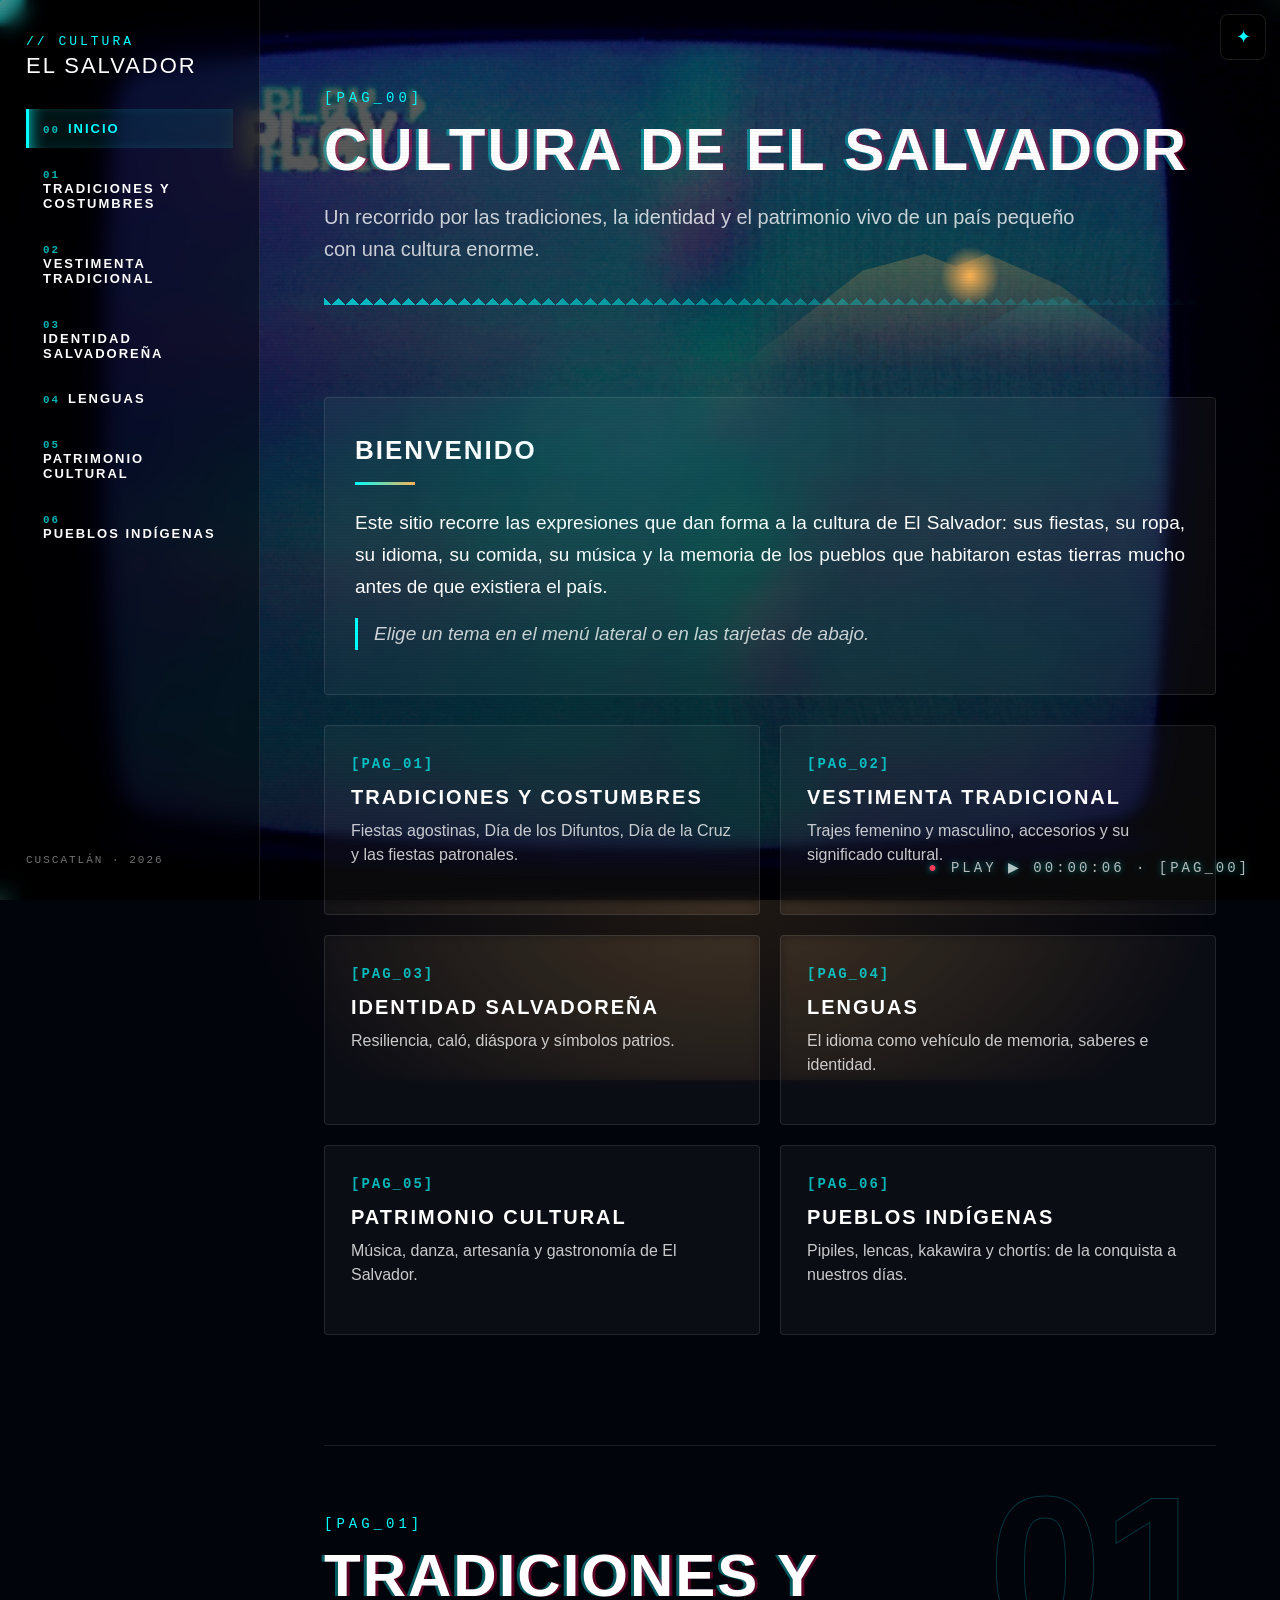
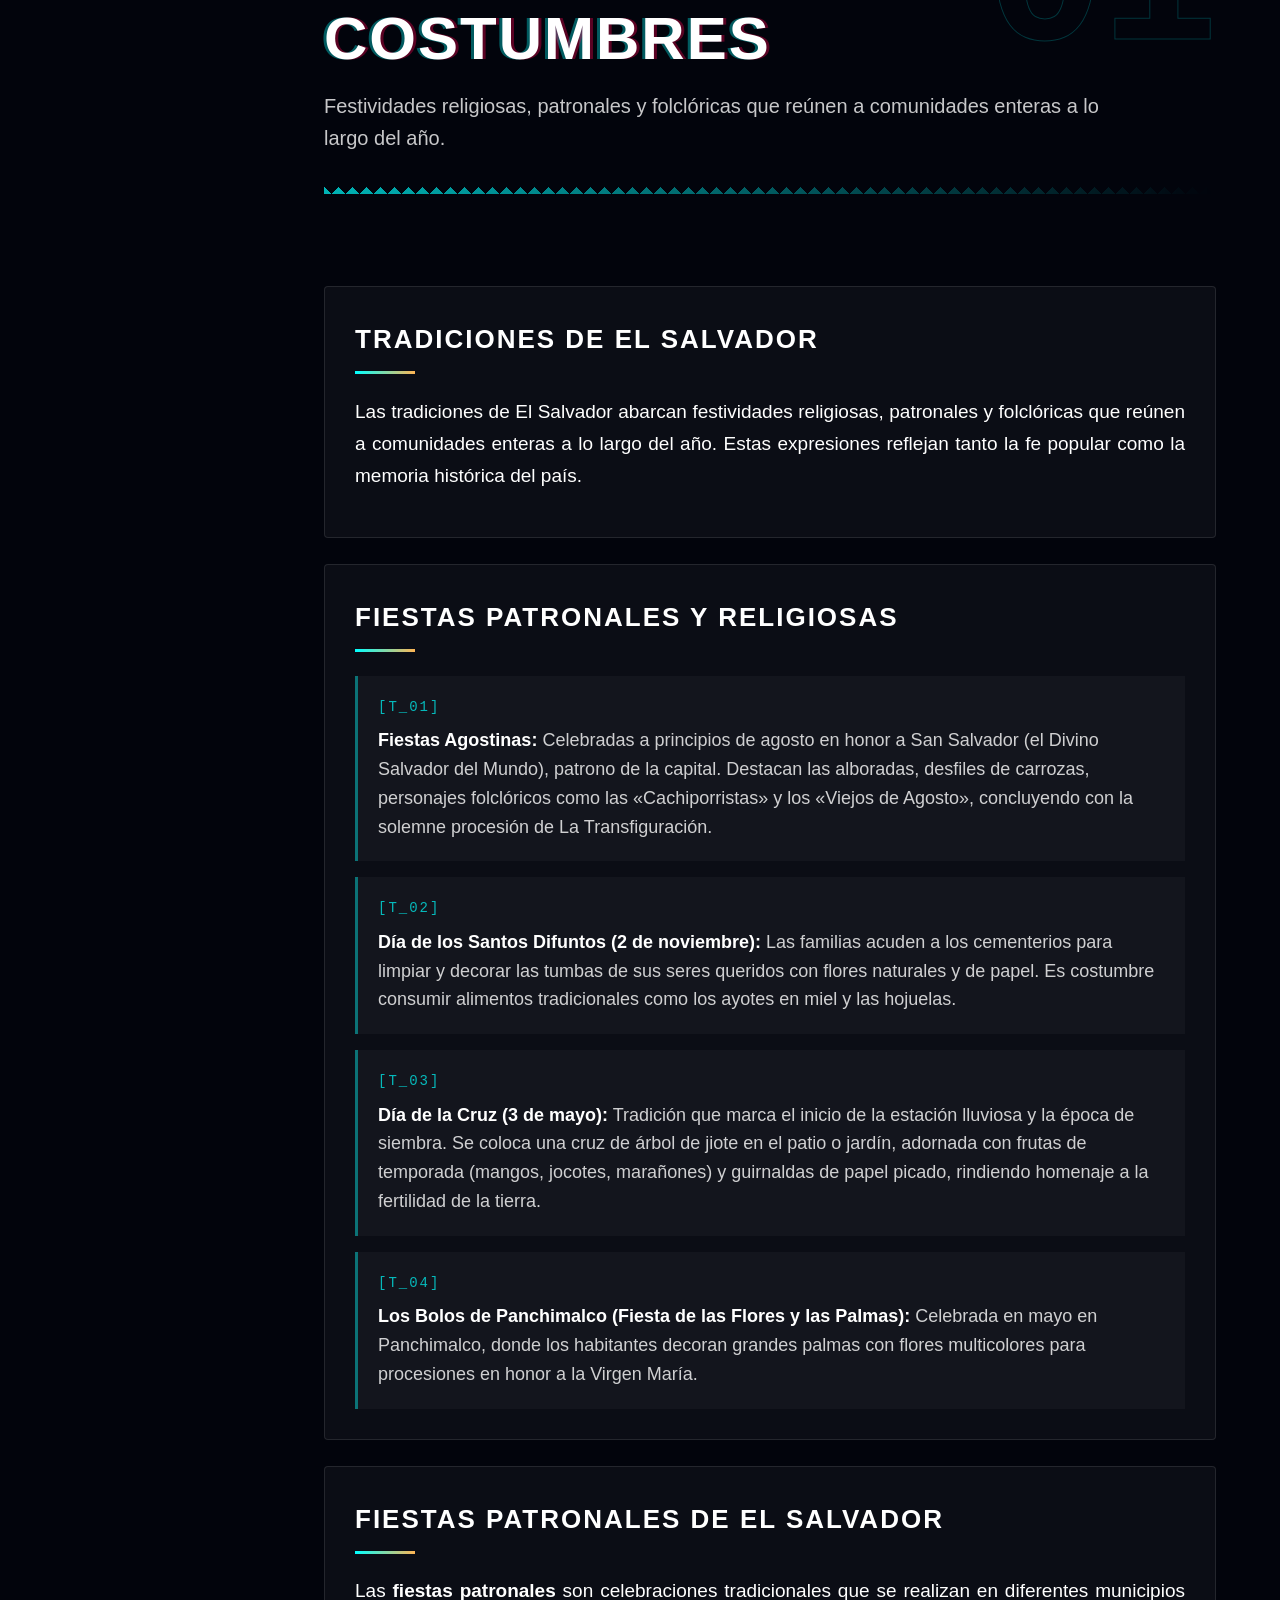
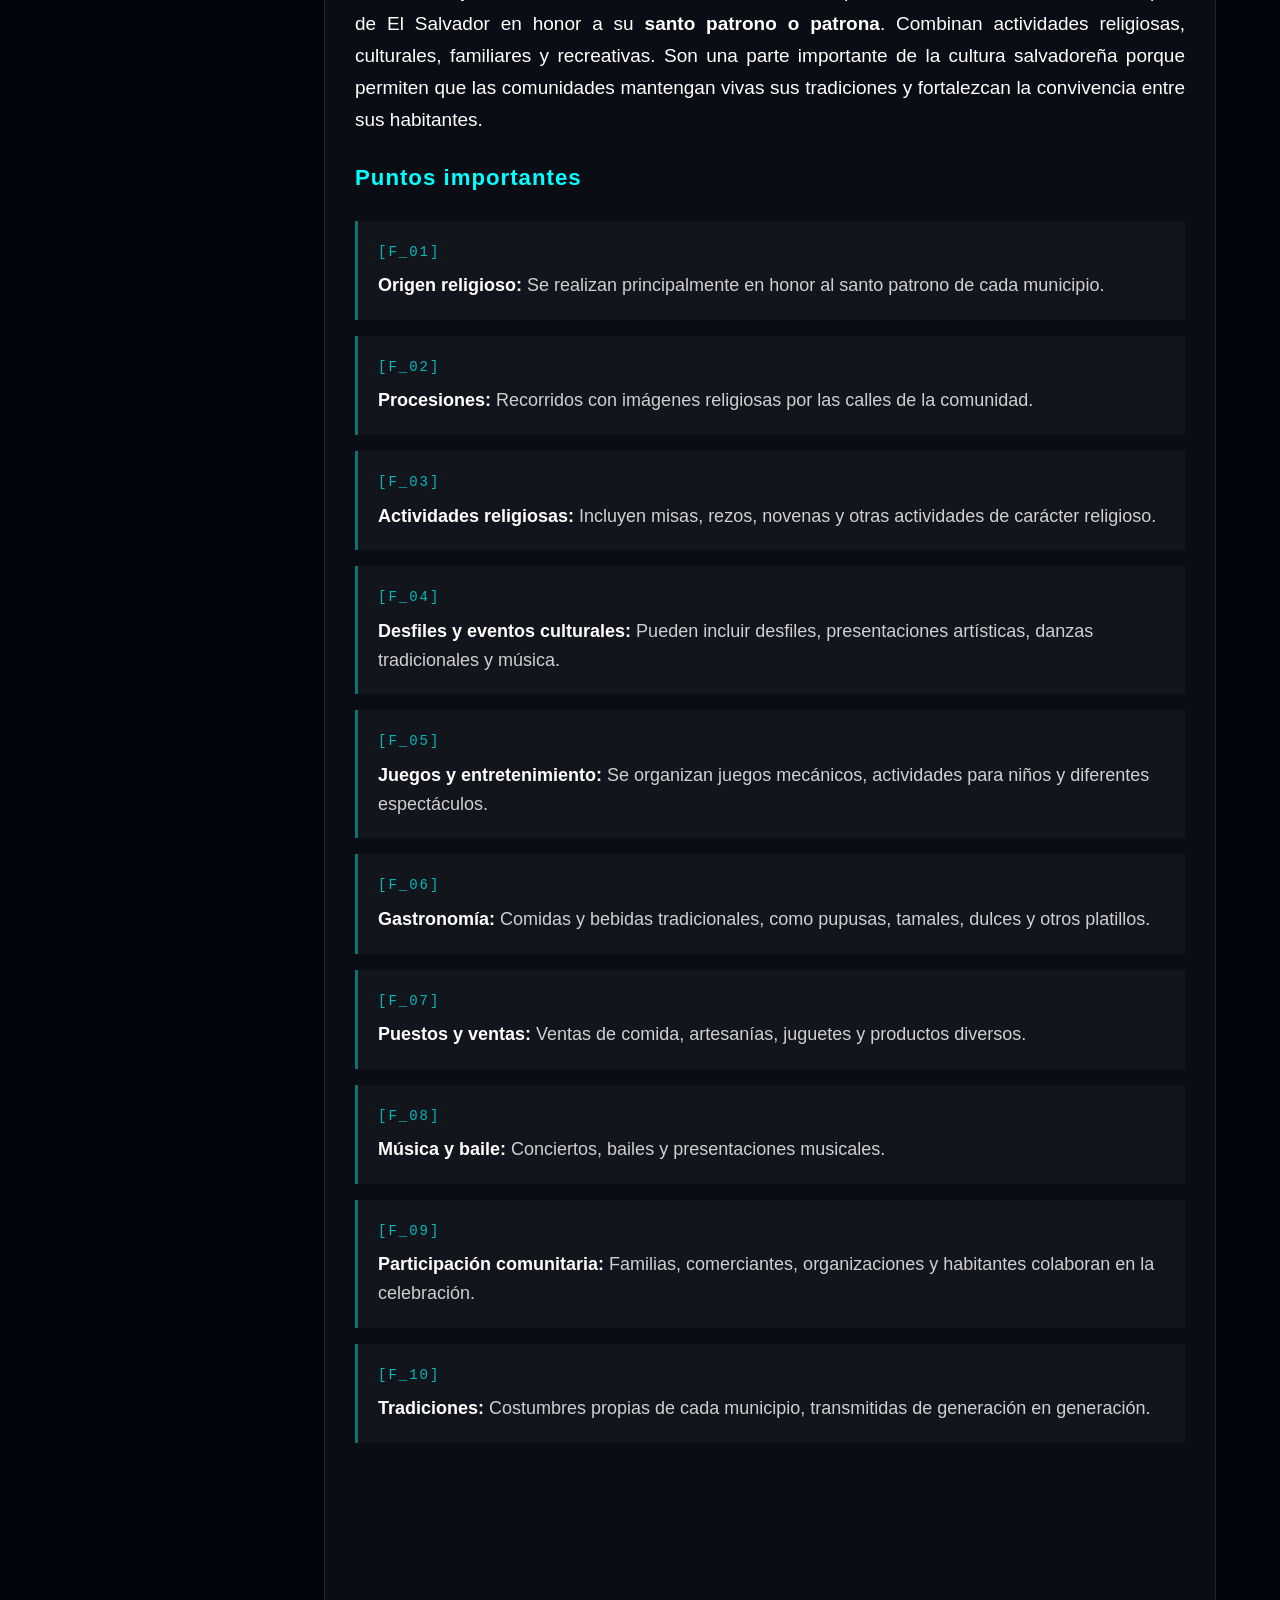
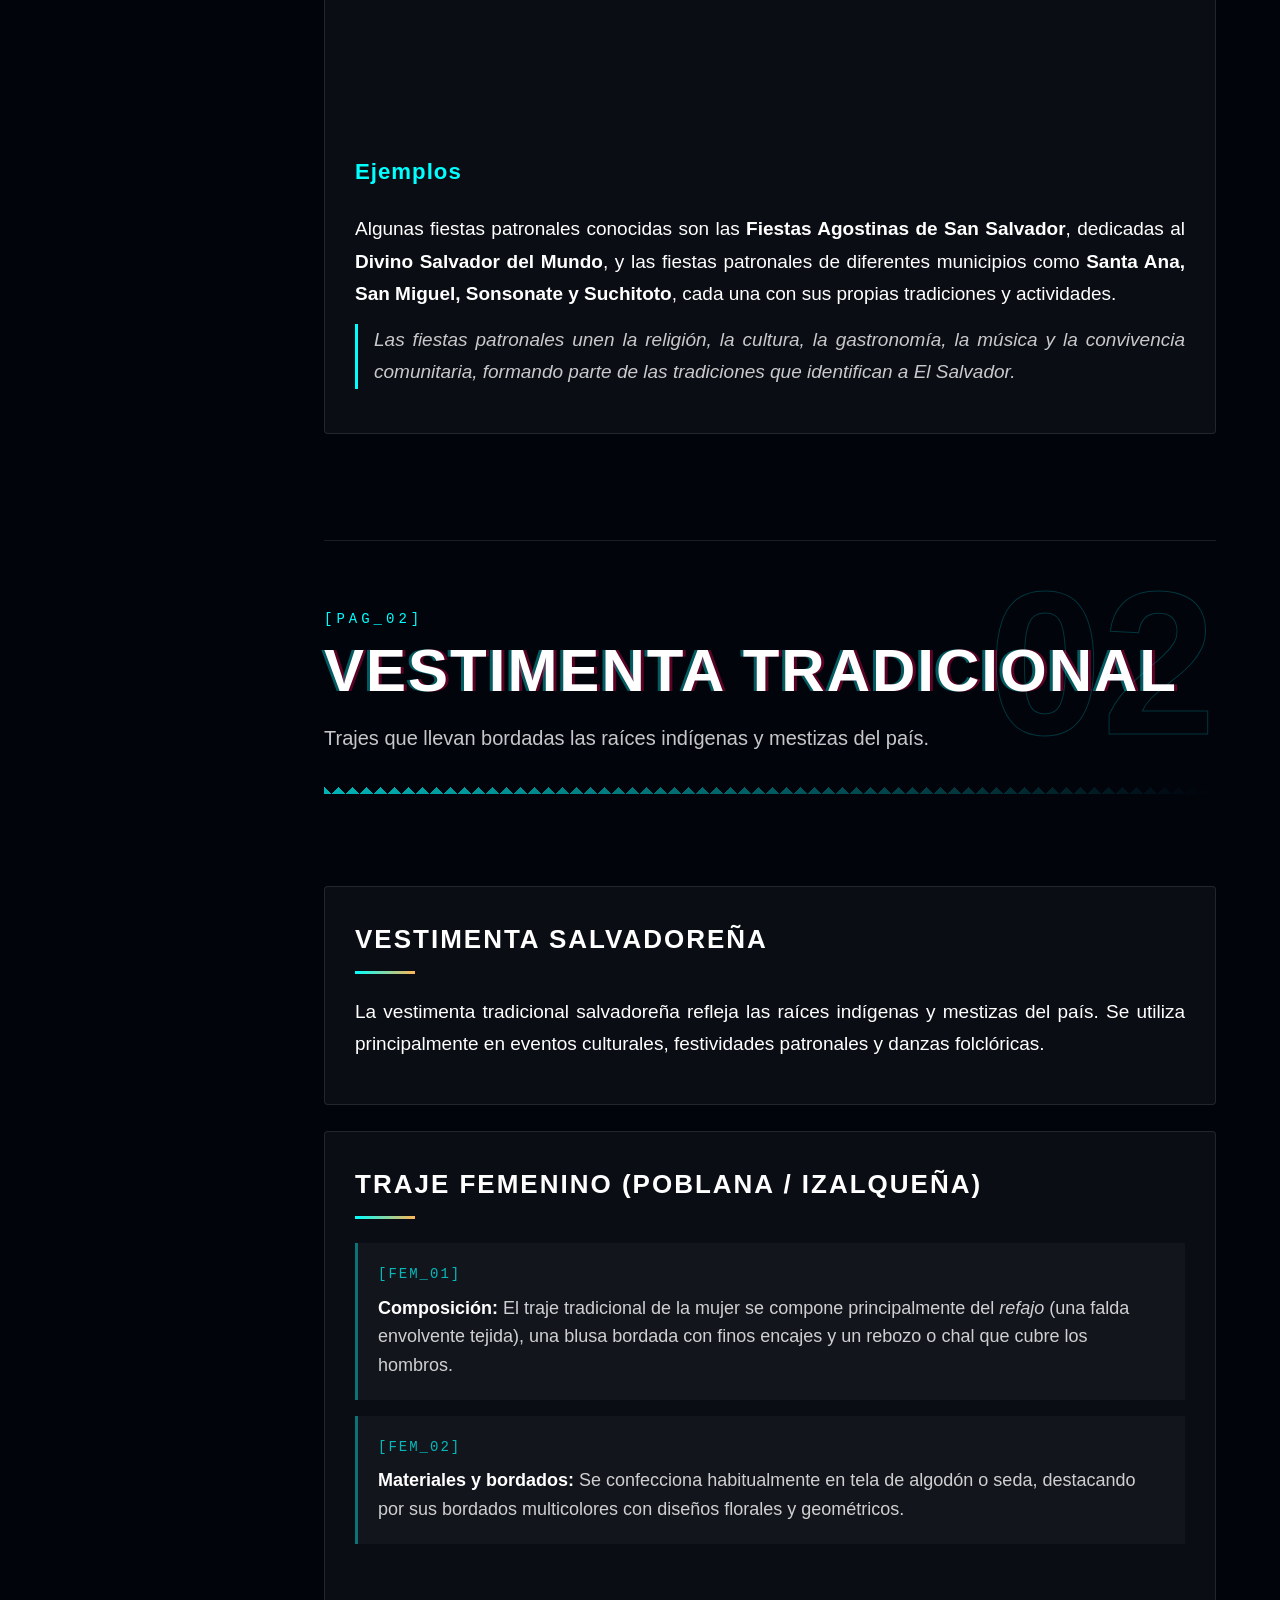
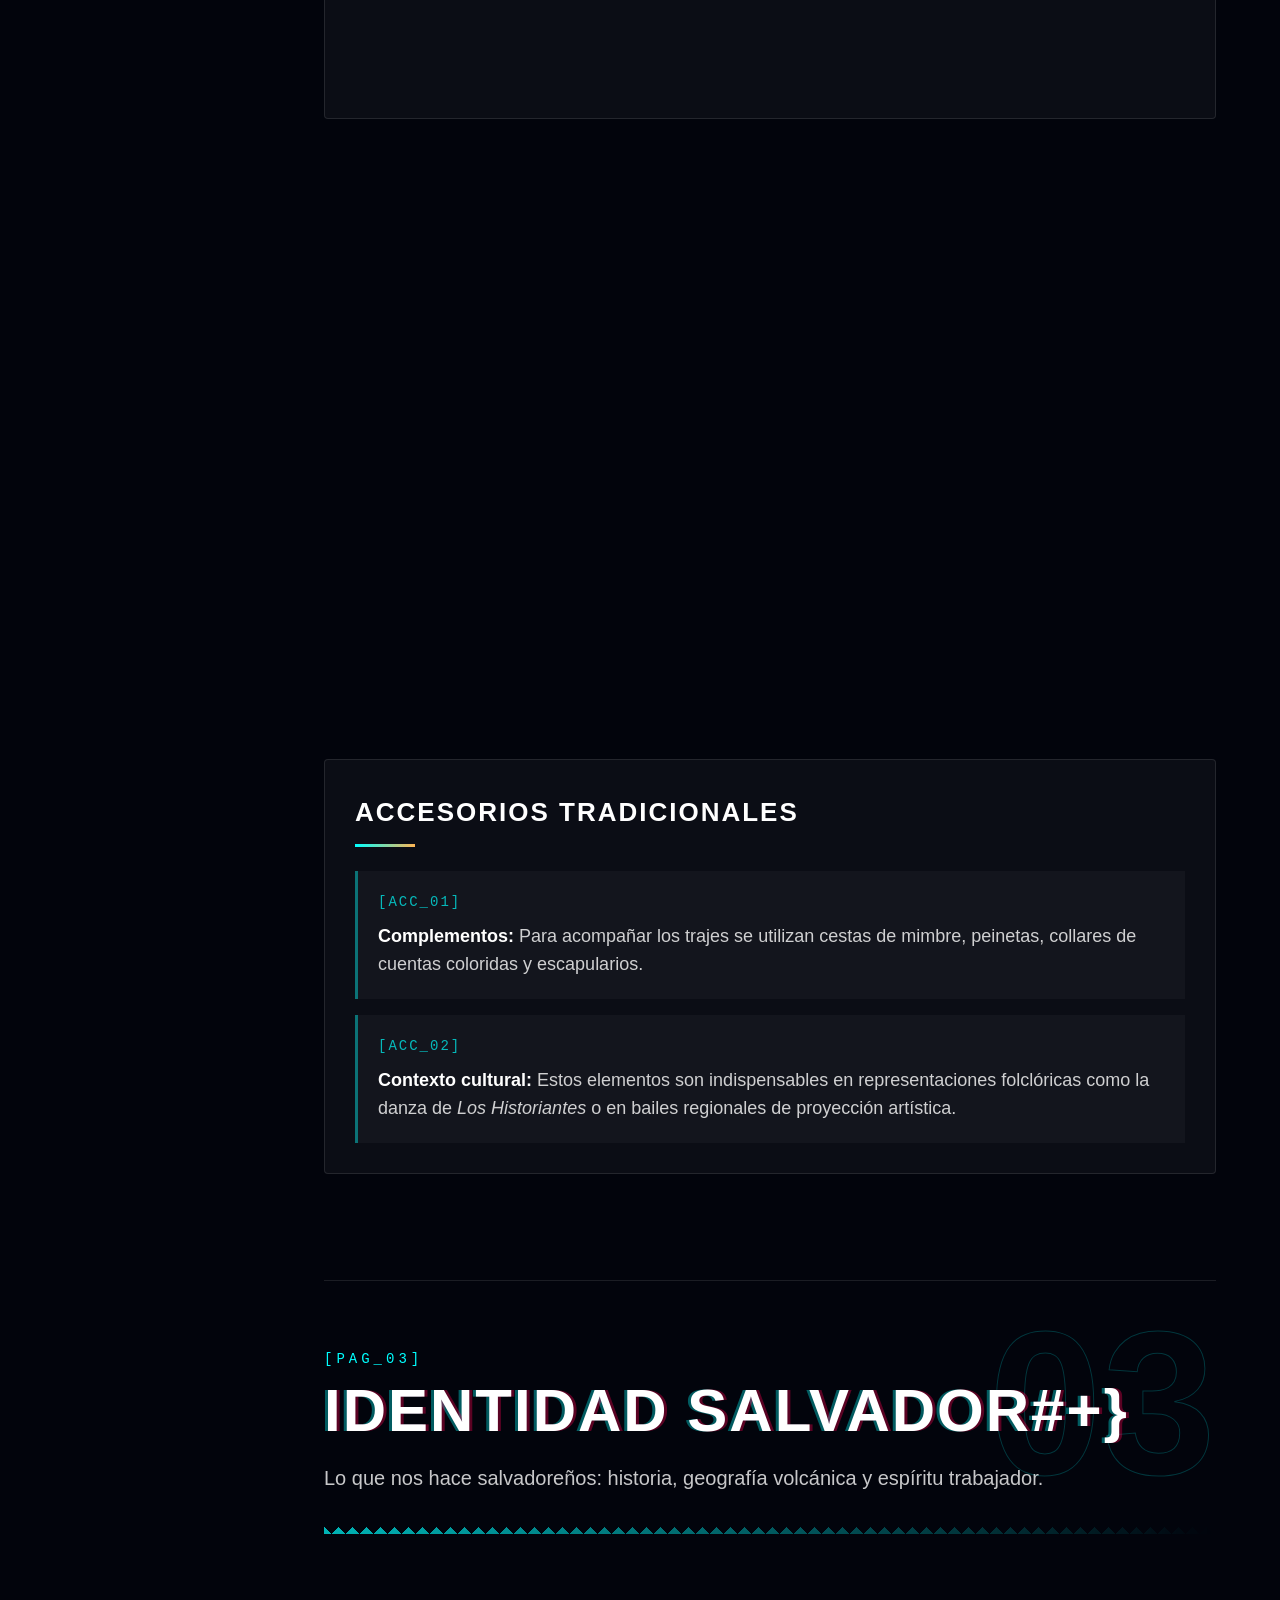
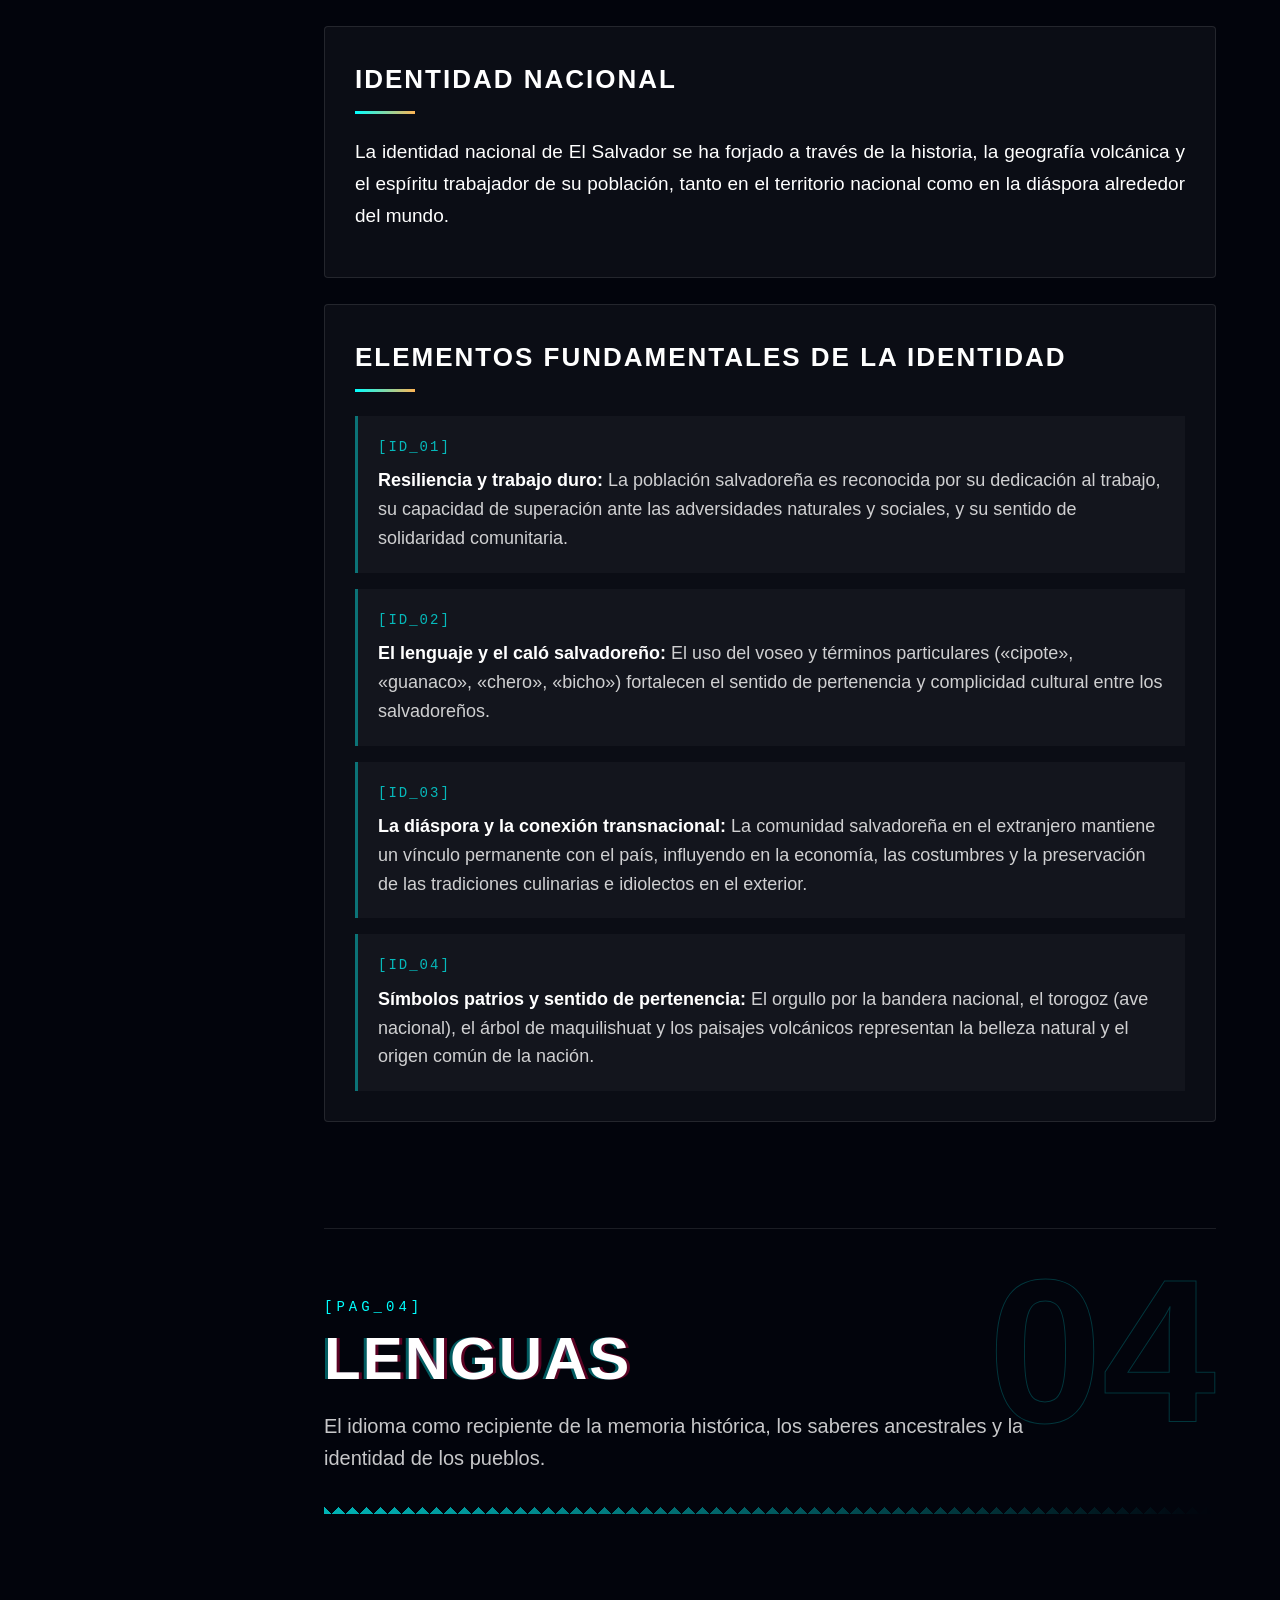
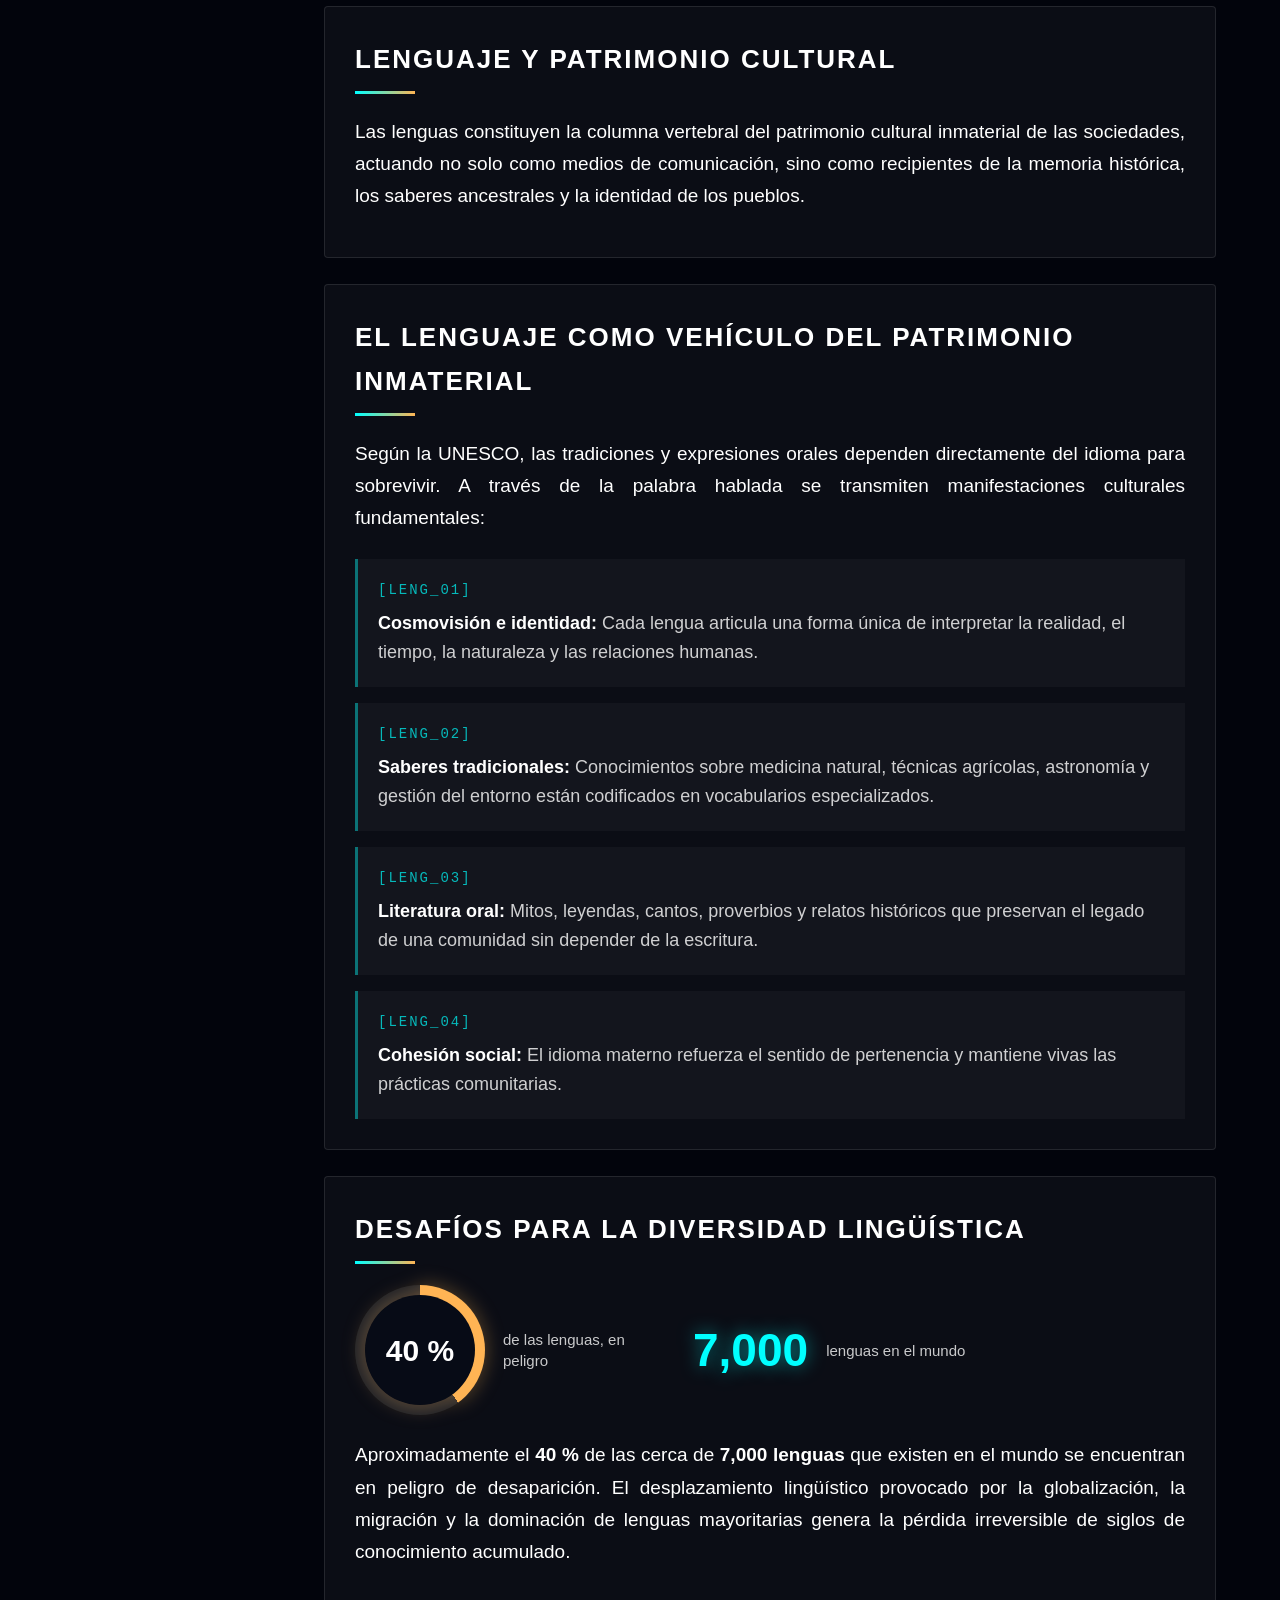
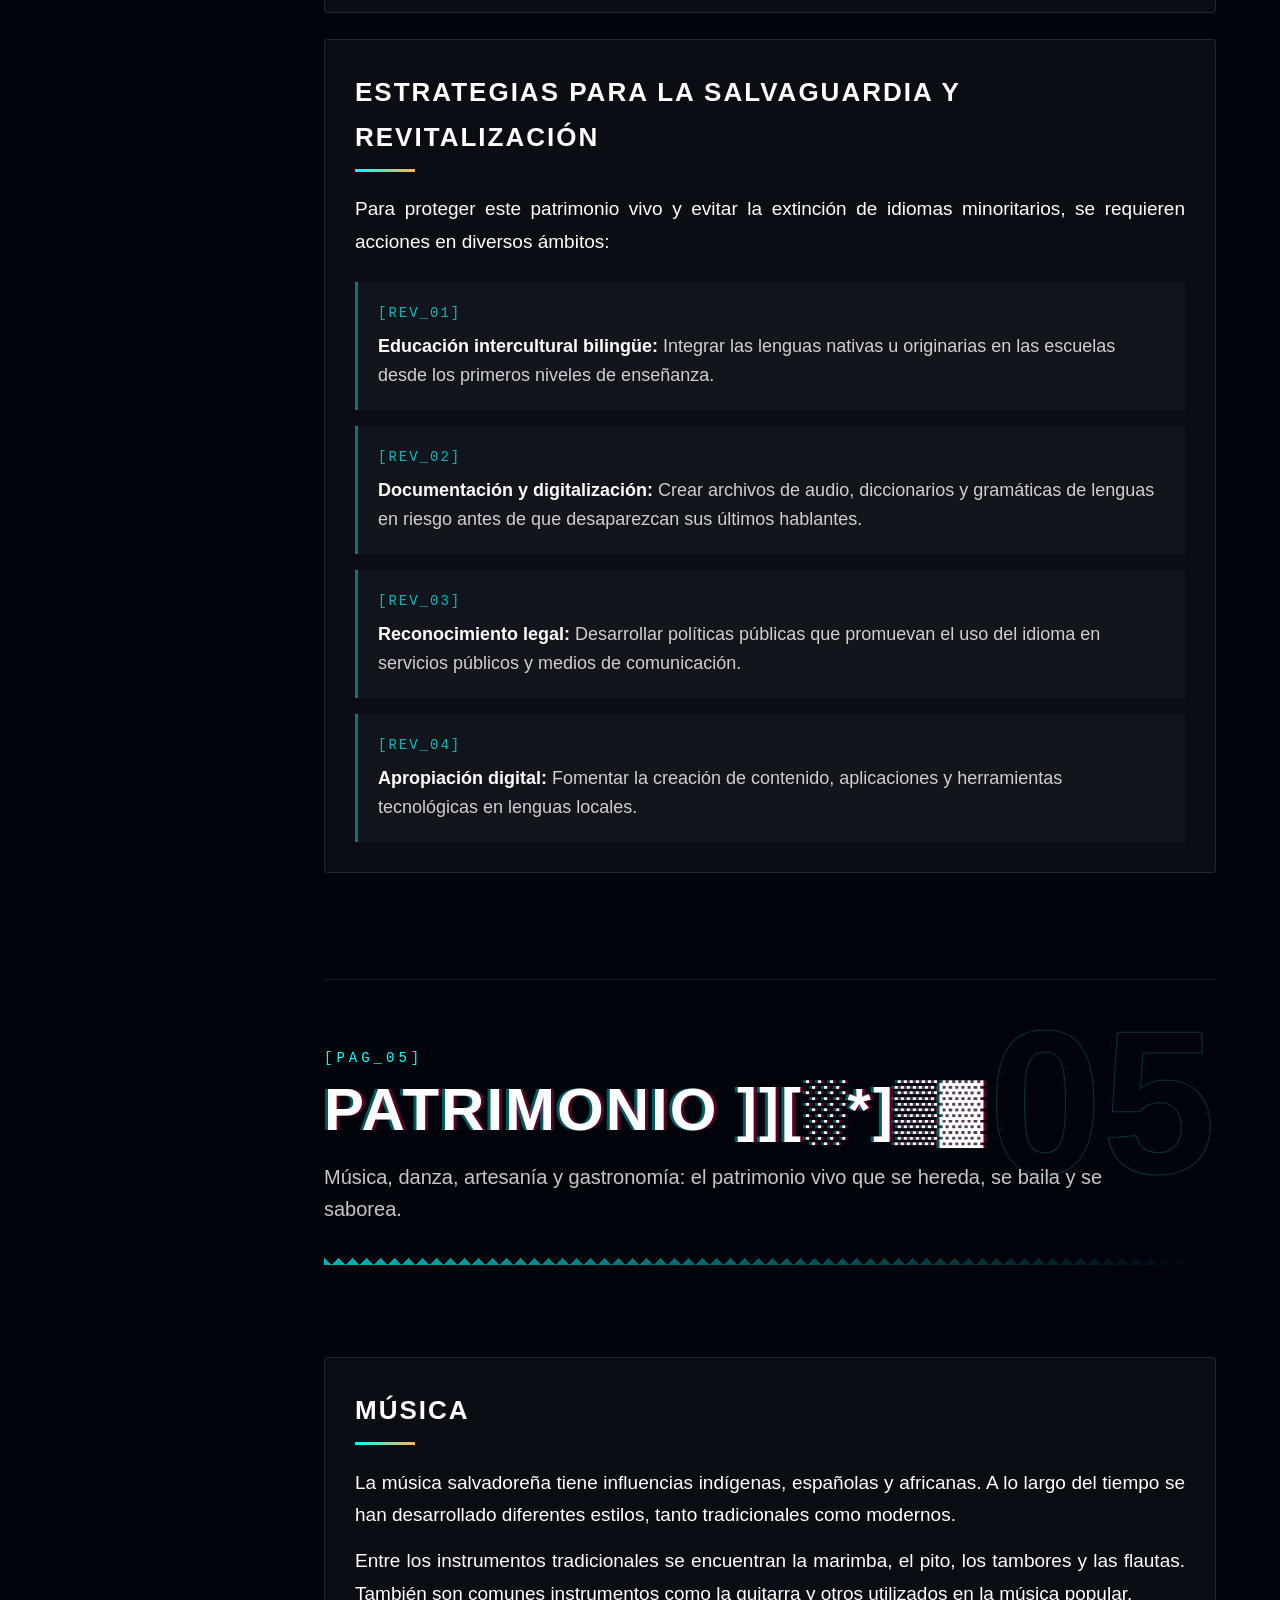
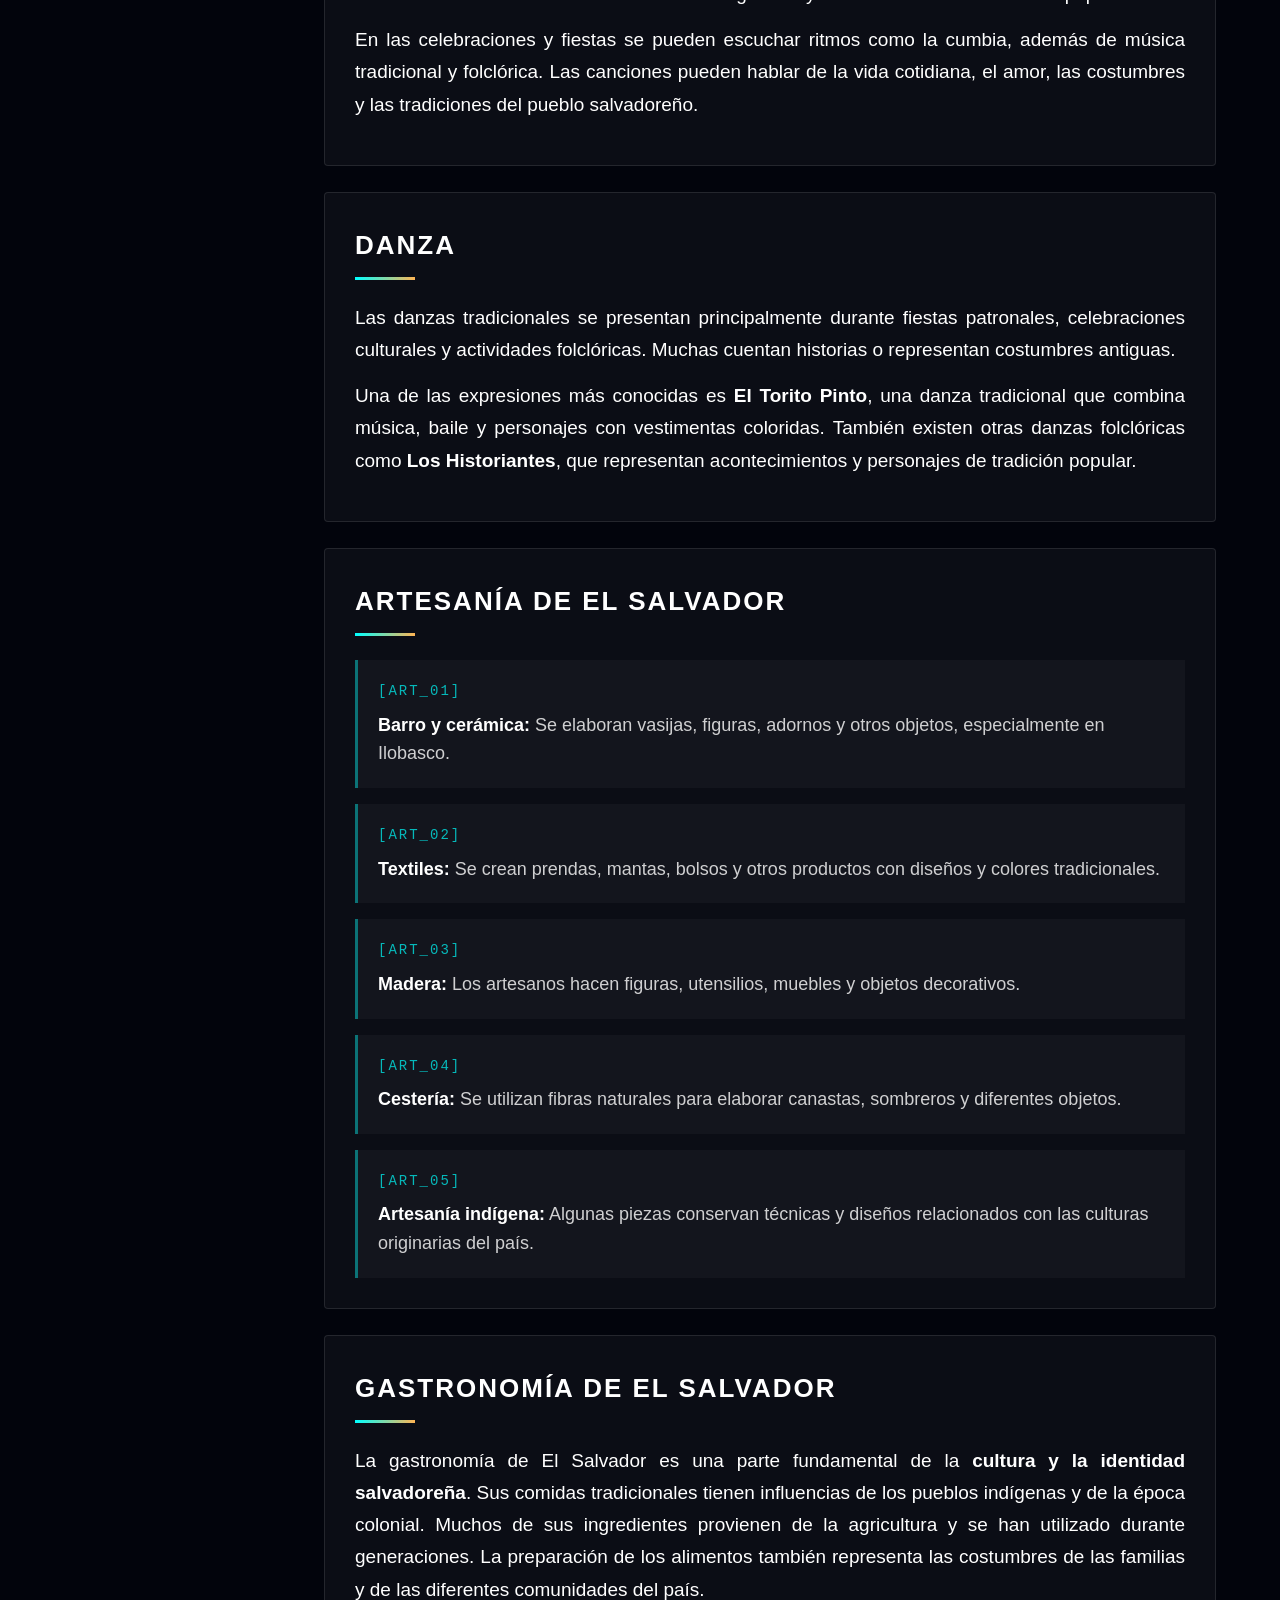
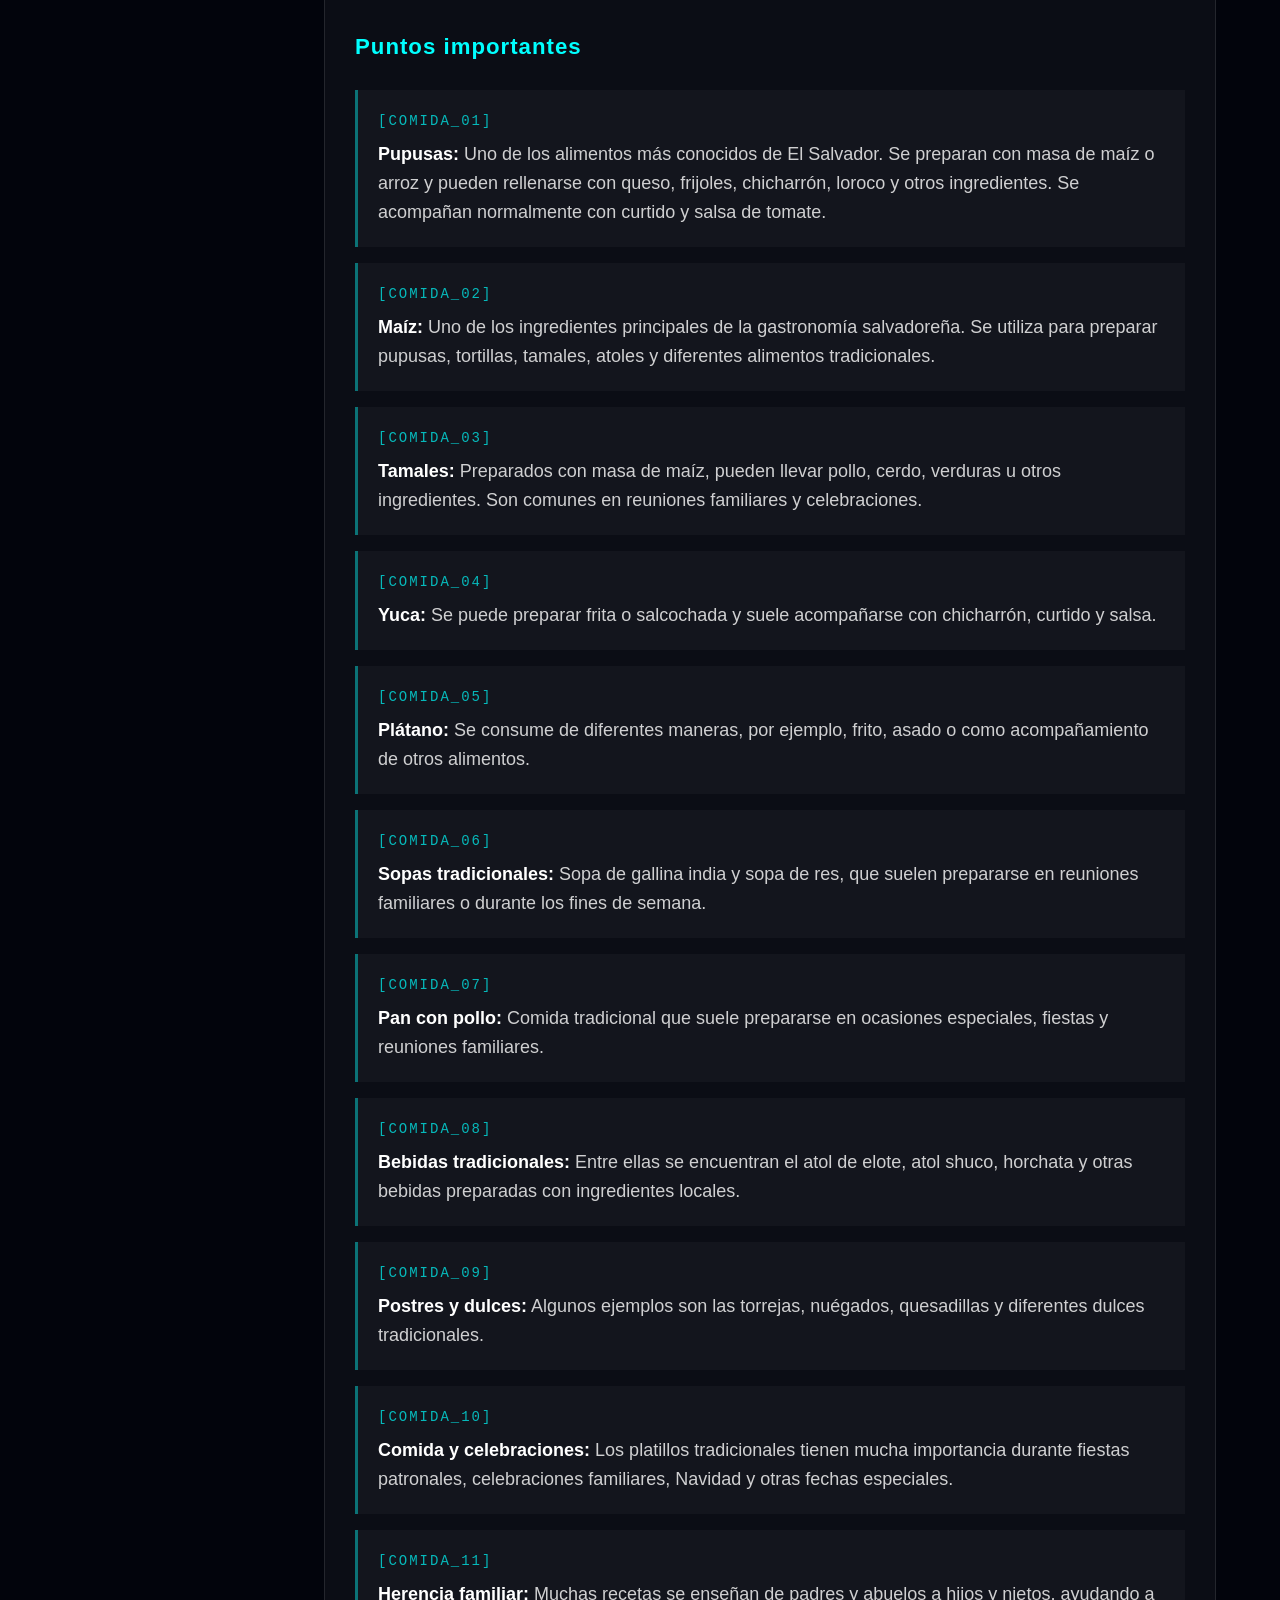
==== Cultura_ElSalvador_G5_unico.html @ 4c54979b "Agrego los archivos del proyecto Cultura El Salvador" ====
<!DOCTYPE html>
<html lang="es">
<head>
<meta charset="UTF-8">
<meta name="viewport" content="width=device-width, initial-scale=1">
<title>Cultura de El Salvador | Grupo 5</title>
<style>
/* =====================================================================
   stylesG5.css — "Cultura de El Salvador" (Grupo 5)
   ÍNDICE: 1 Variables · 2 Base y fondos · 3 Menú · 4 Contenido
           5 Línea de tiempo · 6 Tarjetas · 7 Extras visuales
           8 Revelado al scroll · 9 Responsive / accesibilidad
   Las variables --zq5-* tienen nombres únicos para no chocar con otras
   webs del portal. Las clases con prefijo g5 son propias de este sitio.
   ===================================================================== */

/* ---------- 1. VARIABLES ---------- */
:root {
  --zq5-kora: #00ffff;               /* acento principal (cian) */
  --zq5-vilo: #51a5ff;               /* azul: hover de enlaces */
  --zq5-lava: #ffb454;               /* acento cálido (volcán, degradados) */
  --zq5-nuxa: #ffffff;               /* texto */
  --zq5-pelu: rgba(255,255,255,.78); /* texto suave */
  --zq5-cris: rgba(255,255,255,.04); /* "cristal" de paneles */
  --zq5-bord: rgba(255,255,255,.10); /* bordes */
  --zq5-anch: 260px;                 /* ancho del menú lateral */
  /* Las controla scriptG5.js (no editar): cursor, scroll 0-1 */
  --zq5-mx: 50vw; --zq5-my: 50vh; --zq5-scr: 0;
}

/* ---------- 2. BASE Y FONDOS ---------- */
* { box-sizing: border-box; }
html { scroll-behavior: smooth; }
body { margin: 0; font-family: Arial, Helvetica, sans-serif; color: var(--zq5-nuxa); background: #02040c; overflow-x: hidden; }
a { text-decoration: none; color: var(--zq5-nuxa); font-weight: bold; transition: .3s; }
a:hover { color: var(--zq5-vilo); }
ul { list-style: none; margin: 0; padding: 0; }

/* Aurora generada por CSS: se ve aunque no existan los GIF de /img */
.g5-aur {
  position: fixed; inset: -20%; z-index: -4;
  background:
    radial-gradient(40% 35% at 20% 25%, rgba(0,255,255,.20), transparent 70%),
    radial-gradient(35% 40% at 80% 30%, rgba(81,165,255,.18), transparent 70%),
    radial-gradient(40% 35% at 55% 85%, rgba(255,180,84,.12), transparent 70%);
  animation: zq5Aur 28s ease-in-out infinite alternate;
}
@keyframes zq5Aur { to { transform: translate(4%,3%) rotate(6deg) scale(1.1); } }
/* GIF de fondo (los inserta el JS; fundido de 3 s) */
.g5-fondo { position: fixed; inset: 0; z-index: -3; }
.g5-fondo div { position: absolute; inset: 0; background-size: cover; background-position: center; opacity: 0; transition: opacity 3s ease; }
.g5-fondo div.activo { opacity: 1; }
/* Velo oscuro para que el texto se lea (sube/baja los .68/.82 para más/menos oscuridad) */
.g5-velo { position: fixed; inset: 0; z-index: -2; background: linear-gradient(rgba(0,0,0,.62), rgba(0,0,0,.82)); }

/* ---------- 3. MENÚ LATERAL ---------- */
.menu-lateral {
  position: fixed; inset: 0 auto 0 0; width: var(--zq5-anch); padding: 34px 26px;
  display: flex; flex-direction: column; z-index: 999;
  background: rgba(0,0,0,.42); backdrop-filter: blur(10px);
  border-right: 1px solid var(--zq5-bord); transition: transform .4s;
}
.marca { font-family: monospace; letter-spacing: 3px; font-size: 13px; color: var(--zq5-kora); margin-bottom: 4px; }
.marca-titulo { font-size: 22px; line-height: 1.2; letter-spacing: 2px; text-transform: uppercase; margin-bottom: 30px; }
.menu-lateral ul { display: flex; flex-direction: column; gap: 6px; }
.menu-lateral a { position: relative; display: block; padding: 12px 14px; text-transform: uppercase; letter-spacing: 2px; font-size: 13px; border-left: 3px solid transparent; }
.menu-lateral a small { font-family: monospace; color: rgba(0,255,255,.7); margin-right: 8px; }
.menu-lateral a:hover { background: rgba(255,255,255,.06); border-left-color: var(--zq5-kora); padding-left: 20px; }
/* .activo lo pone el JS según la sección que estás leyendo */
.menu-lateral a.activo { background: rgba(0,255,255,.08); border-left-color: var(--zq5-kora); color: var(--zq5-kora); box-shadow: inset 12px 0 18px -14px var(--zq5-kora); }
/* Glitch de letras al pasar el mouse (usa el atributo data-text del HTML) */
.menu-lateral a span { position: relative; display: inline-block; }
.menu-lateral a span::before, .menu-lateral a span::after { content: attr(data-text); position: absolute; left: 0; top: 0; opacity: 0; }
.menu-lateral a:hover span::before { animation: zq5G1 .3s infinite; color: cyan; opacity: 1; }
.menu-lateral a:hover span::after  { animation: zq5G2 .3s infinite; color: red;  opacity: 1; }
@keyframes zq5G1 { 20%{transform:translate(-2px,2px)} 40%{transform:translate(-2px,-2px)} 60%{transform:translate(2px,2px)} 80%{transform:translate(2px,-2px)} }
@keyframes zq5G2 { 20%{transform:translate(2px,-2px)} 40%{transform:translate(2px,2px)} 60%{transform:translate(-2px,-2px)} 80%{transform:translate(-2px,2px)} }
.menu-pie { margin-top: auto; font-family: monospace; font-size: 11px; letter-spacing: 2px; color: rgba(255,255,255,.45); }
/* Botones flotantes: hamburguesa (solo celular) y apagar efectos */
.btn-menu, .g5-fx {
  position: fixed; top: 14px; z-index: 1000; width: 46px; height: 46px; border-radius: 8px; cursor: pointer;
  background: rgba(0,0,0,.6); color: var(--zq5-kora); border: 1px solid var(--zq5-bord); font-size: 22px;
}
.btn-menu { display: none; left: 14px; }
.g5-fx { right: 14px; font-size: 18px; transition: .3s; }
.g5-fx:hover { box-shadow: 0 0 14px var(--zq5-kora); }
.g5-fx[aria-pressed="true"] { color: #888; }

/* ---------- 4. CONTENIDO ---------- */
main { margin-left: var(--zq5-anch); padding: 0 5% 20px; max-width: 1200px; counter-reset: zq5Sec -1; }
.g5-sec { counter-increment: zq5Sec; padding-bottom: 30px; }        /* numera las secciones: 00, 01... */
.g5-sec + .g5-sec { border-top: 1px solid var(--zq5-bord); margin-top: 50px; }

.hero { position: relative; isolation: isolate; padding: 90px 0 40px; }
.g5-sec + .g5-sec .hero { padding-top: 70px; }
.hero .codigo { font-family: monospace; letter-spacing: 4px; color: var(--zq5-kora); font-size: 14px; }
.hero h1 {
  font-size: clamp(34px, 5vw, 60px); margin: 12px 0 18px; text-transform: uppercase; letter-spacing: 2px; line-height: 1.05;
  text-shadow: 3px 0 rgba(255,0,80,.35), -3px 0 rgba(0,255,255,.35);   /* aberración cromática VHS */
}
.hero p { font-size: 20px; line-height: 1.6; color: var(--zq5-pelu); max-width: 780px; }
/* Número gigante de sección (outline) detrás del título */
.hero::before {
  content: counter(zq5Sec, decimal-leading-zero); position: absolute; right: 0; top: 20px; z-index: -1; line-height: 1;
  font-size: clamp(90px, 16vw, 220px); font-weight: 900; color: transparent; -webkit-text-stroke: 1px rgba(0,255,255,.2);
  transform: translateY(calc(var(--zq5-scr) * -80px));
}
#g5s0 .hero::before { display: none; }

/* Divisor tipo greca */
.greca {
  height: 14px; margin: 26px 0; opacity: .7;
  background: linear-gradient(135deg, transparent 75%, var(--zq5-kora) 75%) 0 0 / 14px 14px,
              linear-gradient(225deg, transparent 75%, var(--zq5-kora) 75%) 0 0 / 14px 14px;
  -webkit-mask: linear-gradient(90deg, #000, transparent); mask: linear-gradient(90deg, #000, transparent);
}
/* Volcán con parallax del hero de inicio (dos capas <i>) */
.g5-volcan { position: absolute; right: 0; bottom: -30px; width: min(520px, 70%); height: 210px; z-index: -1; pointer-events: none; transform: translateY(calc(var(--zq5-scr) * -120px)); }
.g5-volcan i { position: absolute; inset: 0; }
.g5-volcan i:nth-child(1) { background: linear-gradient(var(--zq5-lava), transparent 85%); opacity: .35; clip-path: polygon(0 100%, 32% 38%, 44% 30%, 50% 36%, 56% 30%, 70% 45%, 100% 100%); }
.g5-volcan i:nth-child(2) { background: linear-gradient(var(--zq5-kora), transparent 80%); opacity: .22; clip-path: polygon(30% 100%, 62% 55%, 70% 50%, 80% 62%, 100% 100%); }
.g5-volcan::after { content: ""; position: absolute; left: 47%; top: 26%; width: 60px; height: 60px; border-radius: 50%; background: radial-gradient(var(--zq5-lava), transparent 70%); animation: zq5Cra 3s ease-in-out infinite; }
@keyframes zq5Cra { 50% { opacity: .35; transform: scale(1.6); } }

/* Paneles de cristal */
.panel {
  position: relative; isolation: isolate; padding: 30px; margin: 26px 0;
  background: var(--zq5-cris); backdrop-filter: blur(6px); border: 1px solid var(--zq5-bord); border-radius: 4px;
  font-size: 19px; line-height: 1.7; text-align: justify;
}
.panel h2 { margin-top: 0; text-transform: uppercase; letter-spacing: 2px; font-size: 26px; text-align: left; }
.panel h2::after { content: ""; display: block; width: 60px; height: 3px; margin-top: 10px; background: linear-gradient(90deg, var(--zq5-kora), var(--zq5-lava)); }
.panel h3 { color: var(--zq5-kora); text-align: left; letter-spacing: 1px; }
.panel p { margin: 0 0 14px; }
.panel strong { color: #fff; }
.cierre { font-style: italic; color: var(--zq5-pelu); border-left: 3px solid var(--zq5-kora); padding-left: 16px; }
hr { border: 0; height: 1px; background: var(--zq5-bord); margin: 24px 0; }

/* Entradas tipo [LOG_01] */
.archive-list { display: flex; flex-direction: column; gap: 16px; margin-top: 24px; }
.entry {
  position: relative; isolation: isolate; overflow: hidden; padding: 20px; background: rgba(255,255,255,.03);
  border-left: 3px solid rgba(0,255,255,.4); color: rgba(255,255,255,.8); font-size: 18px; line-height: 1.6; text-align: left; transition: .3s;
}
.entry:hover { transform: translateX(10px); background: rgba(255,255,255,.06); border-left-color: var(--zq5-lava); }
.code { display: block; margin-bottom: 8px; color: rgba(0,255,255,.7); font-family: monospace; letter-spacing: 2px; font-size: 14px; }
.entry b { color: #fff; }
/* Foco de luz que sigue al mouse dentro de paneles/entradas/tarjetas (--zq5-px/py los pone el JS) */
.panel::before, .entry::before, .tarjeta::before {
  content: ""; position: absolute; inset: 0; z-index: -1; pointer-events: none; opacity: 0; transition: opacity .3s;
  background: radial-gradient(280px circle at var(--zq5-px, 50%) var(--zq5-py, 50%), rgba(0,255,255,.11), transparent 65%);
}
.panel:hover::before, .entry:hover::before, .tarjeta:hover::before { opacity: 1; }

/* Estadísticas animadas (sección Lenguas): anillo + contador */
.g5-stats { display: flex; flex-wrap: wrap; gap: 40px; align-items: center; margin: 10px 0 24px; }
.g5-stat { display: flex; align-items: center; gap: 18px; }
.g5-stat span { max-width: 150px; font-size: 15px; line-height: 1.4; color: var(--zq5-pelu); text-align: left; }
.g5-ring {
  position: relative; width: 130px; height: 130px; border-radius: 50%; display: grid; place-items: center; flex: none;
  background: conic-gradient(var(--zq5-lava) calc(var(--zq5-p, 0) * 1%), rgba(255,255,255,.08) 0);   /* --zq5-p = % (lo anima el JS) */
  filter: drop-shadow(0 0 10px rgba(255,180,84,.35));
}
.g5-ring::before { content: ""; position: absolute; inset: 10px; border-radius: 50%; background: #070b16; }
.g5-ring b { position: relative; font-size: 30px; }
.g5-big { font-size: 46px; color: var(--zq5-kora); text-shadow: 0 0 18px rgba(0,255,255,.5); }

/* Navegación y pie */
.footer { margin: 40px 0 0 var(--zq5-anch); padding: 3rem; text-align: center; background: rgba(255,255,255,.03); backdrop-filter: blur(8px); border-top: 1px solid var(--zq5-bord); transition: .4s; }
.footer:hover { background: rgba(255,255,255,.06); }

/* ---------- 5. LÍNEA DE TIEMPO (sección Pueblos indígenas) ---------- */
.linea { position: relative; margin: 30px 0 30px 14px; padding-left: 34px; border-left: 2px solid rgba(0,255,255,.18); }
/* Hilo luminoso que se llena al hacer scroll (--zq5-lf lo calcula el JS, 0 a 1) */
.linea::after {
  content: ""; position: absolute; left: -2px; top: 0; width: 2px; height: calc(var(--zq5-lf, 0) * 100%);
  background: linear-gradient(var(--zq5-kora), var(--zq5-lava)); box-shadow: 0 0 12px var(--zq5-kora);
}
.hito { position: relative; margin-bottom: 26px; }
.hito::before {   /* punto: apagado hasta que el hito aparece */
  content: ""; position: absolute; left: -43px; top: 26px; width: 16px; height: 16px; border-radius: 50%;
  background: #333; transition: .6s;
}
.hito.visible::before { background: var(--zq5-kora); box-shadow: 0 0 14px var(--zq5-kora); animation: zq5Pul 2.4s ease-in-out infinite; }
.hito .fecha { font-family: monospace; color: var(--zq5-lava); letter-spacing: 3px; font-size: 14px; }
@keyframes zq5Pul { 50% { box-shadow: 0 0 26px var(--zq5-kora); transform: scale(1.25); } }

/* ---------- 6. TARJETAS DE INICIO ---------- */
.tarjetas { display: grid; grid-template-columns: repeat(auto-fit, minmax(300px, 1fr)); gap: 20px; margin: 30px 0; }
.tarjeta {
  display: block; position: relative; isolation: isolate; overflow: hidden; padding: 30px 26px; min-height: 190px;
  background: var(--zq5-cris); backdrop-filter: blur(6px); border: 1px solid var(--zq5-bord); border-radius: 4px;
  transition: transform .2s, border-color .3s; transform-style: preserve-3d;   /* inclinación 3D: la hace el JS */
}
.tarjeta::after {   /* destello al pasar el mouse */
  content: ""; position: absolute; top: 0; left: -80%; width: 50%; height: 100%;
  background: linear-gradient(100deg, transparent, rgba(0,255,255,.16), transparent); transform: skewX(-20deg);
}
.tarjeta:hover { border-color: var(--zq5-kora); color: #fff; }
.tarjeta:hover::after { left: 130%; transition: left .8s; }
.tarjeta .code { margin-bottom: 14px; }
.tarjeta h3 { margin: 0 0 10px; text-transform: uppercase; letter-spacing: 2px; font-size: 20px; }
.tarjeta p { margin: 0; color: var(--zq5-pelu); font-weight: normal; line-height: 1.5; font-size: 16px; }

/* ---------- 7. EXTRAS VISUALES ---------- */
#g5Lc { position: fixed; inset: 0; z-index: -1; pointer-events: none; }               /* canvas de luciérnagas */
.g5-luz { position: fixed; inset: 0; z-index: 1; pointer-events: none; background: radial-gradient(420px circle at var(--zq5-mx) var(--zq5-my), rgba(0,255,255,.07), transparent 60%); }
.g5-scan { position: fixed; inset: 0; z-index: 998; pointer-events: none; opacity: .5; background: repeating-linear-gradient(transparent 0 2px, rgba(0,0,0,.14) 3px); }   /* líneas CRT fijas */
.g5-prog { position: fixed; top: 0; left: 0; height: 3px; width: 0; z-index: 1001; background: linear-gradient(90deg, var(--zq5-kora), var(--zq5-lava)); box-shadow: 0 0 10px var(--zq5-kora); }
#g5Tv { position: fixed; bottom: 24px; right: 30px; z-index: 997; pointer-events: none; font-family: monospace; font-size: 14px; letter-spacing: 3px; color: rgba(255,255,255,.7); text-shadow: 0 0 6px rgba(0,255,255,.5); }
#g5Tv b { color: #ff3b5c; animation: zq5Par 1.4s steps(2) infinite; }
@keyframes zq5Par { 50% { opacity: 0; } }
body { animation: zq5Ent .6s ease both; }
@keyframes zq5Ent { from { opacity: 0; } }
/* Botón ✦ apagado: oculta efectos pesados (clase que alterna el JS) */
html.zq5-off .g5-aur, html.zq5-off #g5Lc, html.zq5-off .g5-luz, html.zq5-off .g5-scan, html.zq5-off .g5-volcan::after { display: none; }

/* ---------- 8. REVELADO AL SCROLL ---------- */
.reveal { opacity: 0; }
.reveal.visible { opacity: 1; animation: zq5In .8s ease backwards; animation-delay: var(--zq5-d, 0s); }   /* --zq5-d = retraso escalonado (JS) */
@keyframes zq5In { from { opacity: 0; transform: translateY(30px); } }

/* ---------- 9. RESPONSIVE Y ACCESIBILIDAD ---------- */
@media (max-width: 900px) {
  :root { --zq5-anch: 0px; }
  .btn-menu { display: block; }
  .menu-lateral { transform: translateX(-100%); width: 270px; }
  .menu-lateral.abierto { transform: none; }
  main { padding: 0 6%; }
  .hero { padding-top: 90px; }
  .panel { padding: 22px; font-size: 17px; }
  .footer { margin-left: 0; }
  #g5Tv { display: none; }
  .g5-volcan { opacity: .5; }
}
@media (prefers-reduced-motion: reduce) {
  *, *::before, *::after { animation: none !important; transition: none !important; }
  .reveal { opacity: 1; }
}
</style>
</head>
<body>
<!-- Capas visuales (las controla scriptG5.js) -->
<div class="g5-aur"></div><div class="g5-fondo"></div><div class="g5-velo"></div>
<canvas id="g5Lc"></canvas><div class="g5-luz"></div><div class="g5-scan"></div><div class="g5-prog"></div>
<button class="btn-menu" aria-label="Abrir menú">☰</button>
<button class="g5-fx" aria-label="Activar o desactivar efectos" aria-pressed="false" title="Efectos">✦</button>
<!-- Menú: para agregar una sección, copia un <li> y una <section> con el mismo id -->
<nav class="menu-lateral">
<div class="marca">// CULTURA</div>
<div class="marca-titulo">El Salvador</div>
<ul>
<li><a href="#g5s0"><small>00</small><span data-text="Inicio">Inicio</span></a></li>
<li><a href="#g5s1"><small>01</small><span data-text="Tradiciones y costumbres">Tradiciones y costumbres</span></a></li>
<li><a href="#g5s2"><small>02</small><span data-text="Vestimenta tradicional">Vestimenta tradicional</span></a></li>
<li><a href="#g5s3"><small>03</small><span data-text="Identidad salvadoreña">Identidad salvadoreña</span></a></li>
<li><a href="#g5s4"><small>04</small><span data-text="Lenguas">Lenguas</span></a></li>
<li><a href="#g5s5"><small>05</small><span data-text="Patrimonio cultural">Patrimonio cultural</span></a></li>
<li><a href="#g5s6"><small>06</small><span data-text="Pueblos indígenas">Pueblos indígenas</span></a></li>
</ul>
<div class="menu-pie">CUSCATLÁN · 2026</div>
</nav>
<main>
<section class="g5-sec" id="g5s0">
<header class="hero">
            <div class="codigo">[PAG_00]</div>
            <h1>Cultura de El Salvador</h1>
            <p>Un recorrido por las tradiciones, la identidad y el patrimonio vivo de un país pequeño con una cultura enorme.</p>
            <div class="greca"></div><div class="g5-volcan"><i></i><i></i></div>
        </header>
        <section class="panel reveal">
            <h2>Bienvenido</h2>
            <p>Este sitio recorre las expresiones que dan forma a la cultura de El Salvador: sus fiestas, su ropa, su idioma, su comida, su música y la memoria de los pueblos que habitaron estas tierras mucho antes de que existiera el país.</p>
            <p class="cierre">Elige un tema en el menú lateral o en las tarjetas de abajo.</p>
        </section>
        <div class="tarjetas">
            <a class="tarjeta reveal" href="#g5s1">
                <span class="code">[PAG_01]</span>
                <h3>Tradiciones y costumbres</h3>
                <p>Fiestas agostinas, Día de los Difuntos, Día de la Cruz y las fiestas patronales.</p>
            </a>
            <a class="tarjeta reveal" href="#g5s2">
                <span class="code">[PAG_02]</span>
                <h3>Vestimenta tradicional</h3>
                <p>Trajes femenino y masculino, accesorios y su significado cultural.</p>
            </a>
            <a class="tarjeta reveal" href="#g5s3">
                <span class="code">[PAG_03]</span>
                <h3>Identidad salvadoreña</h3>
                <p>Resiliencia, caló, diáspora y símbolos patrios.</p>
            </a>
            <a class="tarjeta reveal" href="#g5s4">
                <span class="code">[PAG_04]</span>
                <h3>Lenguas</h3>
                <p>El idioma como vehículo de memoria, saberes e identidad.</p>
            </a>
            <a class="tarjeta reveal" href="#g5s5">
                <span class="code">[PAG_05]</span>
                <h3>Patrimonio cultural</h3>
                <p>Música, danza, artesanía y gastronomía de El Salvador.</p>
            </a>
            <a class="tarjeta reveal" href="#g5s6">
                <span class="code">[PAG_06]</span>
                <h3>Pueblos indígenas</h3>
                <p>Pipiles, lencas, kakawira y chortís: de la conquista a nuestros días.</p>
            </a>
        </div>
</section>
<section class="g5-sec" id="g5s1">
<header class="hero">
            <div class="codigo">[PAG_01]</div>
            <h1>Tradiciones y costumbres</h1>
            <p>Festividades religiosas, patronales y folclóricas que reúnen a comunidades enteras a lo largo del año.</p>
            <div class="greca"></div>
        </header>
        <section class="panel reveal">
            <h2>Tradiciones de El Salvador</h2>
            <p>Las tradiciones de El Salvador abarcan festividades religiosas, patronales y folclóricas que reúnen a comunidades enteras a lo largo del año. Estas expresiones reflejan tanto la fe popular como la memoria histórica del país.</p>
        </section>
        <section class="panel reveal">
            <h2>Fiestas patronales y religiosas</h2>
<div class="archive-list">
  <div class="entry reveal"><span class="code">[T_01]</span><b>Fiestas Agostinas:</b> Celebradas a principios de agosto en honor a San Salvador (el Divino Salvador del Mundo), patrono de la capital. Destacan las alboradas, desfiles de carrozas, personajes folclóricos como las «Cachiporristas» y los «Viejos de Agosto», concluyendo con la solemne procesión de La Transfiguración.</div>
  <div class="entry reveal"><span class="code">[T_02]</span><b>Día de los Santos Difuntos (2 de noviembre):</b> Las familias acuden a los cementerios para limpiar y decorar las tumbas de sus seres queridos con flores naturales y de papel. Es costumbre consumir alimentos tradicionales como los ayotes en miel y las hojuelas.</div>
  <div class="entry reveal"><span class="code">[T_03]</span><b>Día de la Cruz (3 de mayo):</b> Tradición que marca el inicio de la estación lluviosa y la época de siembra. Se coloca una cruz de árbol de jiote en el patio o jardín, adornada con frutas de temporada (mangos, jocotes, marañones) y guirnaldas de papel picado, rindiendo homenaje a la fertilidad de la tierra.</div>
  <div class="entry reveal"><span class="code">[T_04]</span><b>Los Bolos de Panchimalco (Fiesta de las Flores y las Palmas):</b> Celebrada en mayo en Panchimalco, donde los habitantes decoran grandes palmas con flores multicolores para procesiones en honor a la Virgen María.</div>
</div>
        </section>
        <section class="panel reveal">
            <h2>Fiestas patronales de El Salvador</h2>
            <p>Las <strong>fiestas patronales</strong> son celebraciones tradicionales que se realizan en diferentes municipios de El Salvador en honor a su <strong>santo patrono o patrona</strong>. Combinan actividades religiosas, culturales, familiares y recreativas. Son una parte importante de la cultura salvadoreña porque permiten que las comunidades mantengan vivas sus tradiciones y fortalezcan la convivencia entre sus habitantes.</p>
            <h3>Puntos importantes</h3>
<div class="archive-list">
  <div class="entry reveal"><span class="code">[F_01]</span><b>Origen religioso:</b> Se realizan principalmente en honor al santo patrono de cada municipio.</div>
  <div class="entry reveal"><span class="code">[F_02]</span><b>Procesiones:</b> Recorridos con imágenes religiosas por las calles de la comunidad.</div>
  <div class="entry reveal"><span class="code">[F_03]</span><b>Actividades religiosas:</b> Incluyen misas, rezos, novenas y otras actividades de carácter religioso.</div>
  <div class="entry reveal"><span class="code">[F_04]</span><b>Desfiles y eventos culturales:</b> Pueden incluir desfiles, presentaciones artísticas, danzas tradicionales y música.</div>
  <div class="entry reveal"><span class="code">[F_05]</span><b>Juegos y entretenimiento:</b> Se organizan juegos mecánicos, actividades para niños y diferentes espectáculos.</div>
  <div class="entry reveal"><span class="code">[F_06]</span><b>Gastronomía:</b> Comidas y bebidas tradicionales, como pupusas, tamales, dulces y otros platillos.</div>
  <div class="entry reveal"><span class="code">[F_07]</span><b>Puestos y ventas:</b> Ventas de comida, artesanías, juguetes y productos diversos.</div>
  <div class="entry reveal"><span class="code">[F_08]</span><b>Música y baile:</b> Conciertos, bailes y presentaciones musicales.</div>
  <div class="entry reveal"><span class="code">[F_09]</span><b>Participación comunitaria:</b> Familias, comerciantes, organizaciones y habitantes colaboran en la celebración.</div>
  <div class="entry reveal"><span class="code">[F_10]</span><b>Tradiciones:</b> Costumbres propias de cada municipio, transmitidas de generación en generación.</div>
  <div class="entry reveal"><span class="code">[F_11]</span><b>Economía local:</b> Las celebraciones pueden beneficiar a comerciantes y pequeños negocios de la localidad.</div>
  <div class="entry reveal"><span class="code">[F_12]</span><b>Identidad cultural:</b> Ayudan a conservar las costumbres y fortalecen el sentido de pertenencia de las comunidades.</div>
</div>
            <h3>Ejemplos</h3>
            <p>Algunas fiestas patronales conocidas son las <strong>Fiestas Agostinas de San Salvador</strong>, dedicadas al <strong>Divino Salvador del Mundo</strong>, y las fiestas patronales de diferentes municipios como <strong>Santa Ana, San Miguel, Sonsonate y Suchitoto</strong>, cada una con sus propias tradiciones y actividades.</p>
            <p class="cierre">Las fiestas patronales unen la religión, la cultura, la gastronomía, la música y la convivencia comunitaria, formando parte de las tradiciones que identifican a El Salvador.</p>
        </section>
</section>
<section class="g5-sec" id="g5s2">
<header class="hero">
            <div class="codigo">[PAG_02]</div>
            <h1>Vestimenta tradicional</h1>
            <p>Trajes que llevan bordadas las raíces indígenas y mestizas del país.</p>
            <div class="greca"></div>
        </header>
        <section class="panel reveal">
            <h2>Vestimenta salvadoreña</h2>
            <p>La vestimenta tradicional salvadoreña refleja las raíces indígenas y mestizas del país. Se utiliza principalmente en eventos culturales, festividades patronales y danzas folclóricas.</p>
        </section>
        <section class="panel reveal">
            <h2>Traje femenino (Poblana / Izalqueña)</h2>
<div class="archive-list">
  <div class="entry reveal"><span class="code">[FEM_01]</span><b>Composición:</b> El traje tradicional de la mujer se compone principalmente del <i>refajo</i> (una falda envolvente tejida), una blusa bordada con finos encajes y un rebozo o chal que cubre los hombros.</div>
  <div class="entry reveal"><span class="code">[FEM_02]</span><b>Materiales y bordados:</b> Se confecciona habitualmente en tela de algodón o seda, destacando por sus bordados multicolores con diseños florales y geométricos.</div>
  <div class="entry reveal"><span class="code">[FEM_03]</span><b>Uso y contexto:</b> Es representativo de zonas rurales como Izalco y Panchimalco, sirviendo como un símbolo de la identidad folclórica y de la herencia de las mujeres indígenas.</div>
</div>
        </section>
        <section class="panel reveal">
            <h2>Traje masculino tradicional</h2>
<div class="archive-list">
  <div class="entry reveal"><span class="code">[MASC_01]</span><b>Composición:</b> La vestimenta del hombre está integrada por una camisa de cotón blanca de manga larga, un pantalón de manta, sombrero de palma y caites o cusucos (sandalias artesanales de cuero).</div>
  <div class="entry reveal"><span class="code">[MASC_02]</span><b>Materiales:</b> Está elaborado en fibras naturales como manta de algodón blanco, cuero natural y fibra de palma.</div>
  <div class="entry reveal"><span class="code">[MASC_03]</span><b>Uso y contexto:</b> Representa la vestimenta histórica de trabajo de los campesinos en el campo y es la indumentaria utilizada por los hombres en las representaciones de los bailes folclóricos.</div>
</div>
        </section>
        <section class="panel reveal">
            <h2>Accesorios tradicionales</h2>
<div class="archive-list">
  <div class="entry reveal"><span class="code">[ACC_01]</span><b>Complementos:</b> Para acompañar los trajes se utilizan cestas de mimbre, peinetas, collares de cuentas coloridas y escapularios.</div>
  <div class="entry reveal"><span class="code">[ACC_02]</span><b>Contexto cultural:</b> Estos elementos son indispensables en representaciones folclóricas como la danza de <i>Los Historiantes</i> o en bailes regionales de proyección artística.</div>
</div>
        </section>
</section>
<section class="g5-sec" id="g5s3">
<header class="hero">
            <div class="codigo">[PAG_03]</div>
            <h1>Identidad salvadoreña</h1>
            <p>Lo que nos hace salvadoreños: historia, geografía volcánica y espíritu trabajador.</p>
            <div class="greca"></div>
        </header>
        <section class="panel reveal">
            <h2>Identidad nacional</h2>
            <p>La identidad nacional de El Salvador se ha forjado a través de la historia, la geografía volcánica y el espíritu trabajador de su población, tanto en el territorio nacional como en la diáspora alrededor del mundo.</p>
        </section>
        <section class="panel reveal">
            <h2>Elementos fundamentales de la identidad</h2>
<div class="archive-list">
  <div class="entry reveal"><span class="code">[ID_01]</span><b>Resiliencia y trabajo duro:</b> La población salvadoreña es reconocida por su dedicación al trabajo, su capacidad de superación ante las adversidades naturales y sociales, y su sentido de solidaridad comunitaria.</div>
  <div class="entry reveal"><span class="code">[ID_02]</span><b>El lenguaje y el caló salvadoreño:</b> El uso del voseo y términos particulares («cipote», «guanaco», «chero», «bicho») fortalecen el sentido de pertenencia y complicidad cultural entre los salvadoreños.</div>
  <div class="entry reveal"><span class="code">[ID_03]</span><b>La diáspora y la conexión transnacional:</b> La comunidad salvadoreña en el extranjero mantiene un vínculo permanente con el país, influyendo en la economía, las costumbres y la preservación de las tradiciones culinarias e idiolectos en el exterior.</div>
  <div class="entry reveal"><span class="code">[ID_04]</span><b>Símbolos patrios y sentido de pertenencia:</b> El orgullo por la bandera nacional, el torogoz (ave nacional), el árbol de maquilishuat y los paisajes volcánicos representan la belleza natural y el origen común de la nación.</div>
</div>
        </section>
</section>
<section class="g5-sec" id="g5s4">
<header class="hero">
            <div class="codigo">[PAG_04]</div>
            <h1>Lenguas</h1>
            <p>El idioma como recipiente de la memoria histórica, los saberes ancestrales y la identidad de los pueblos.</p>
            <div class="greca"></div>
        </header>
        <section class="panel reveal">
            <h2>Lenguaje y patrimonio cultural</h2>
            <p>Las lenguas constituyen la columna vertebral del patrimonio cultural inmaterial de las sociedades, actuando no solo como medios de comunicación, sino como recipientes de la memoria histórica, los saberes ancestrales y la identidad de los pueblos.</p>
        </section>
        <section class="panel reveal">
            <h2>El lenguaje como vehículo del patrimonio inmaterial</h2>
            <p>Según la UNESCO, las tradiciones y expresiones orales dependen directamente del idioma para sobrevivir. A través de la palabra hablada se transmiten manifestaciones culturales fundamentales:</p>
<div class="archive-list">
  <div class="entry reveal"><span class="code">[LENG_01]</span><b>Cosmovisión e identidad:</b> Cada lengua articula una forma única de interpretar la realidad, el tiempo, la naturaleza y las relaciones humanas.</div>
  <div class="entry reveal"><span class="code">[LENG_02]</span><b>Saberes tradicionales:</b> Conocimientos sobre medicina natural, técnicas agrícolas, astronomía y gestión del entorno están codificados en vocabularios especializados.</div>
  <div class="entry reveal"><span class="code">[LENG_03]</span><b>Literatura oral:</b> Mitos, leyendas, cantos, proverbios y relatos históricos que preservan el legado de una comunidad sin depender de la escritura.</div>
  <div class="entry reveal"><span class="code">[LENG_04]</span><b>Cohesión social:</b> El idioma materno refuerza el sentido de pertenencia y mantiene vivas las prácticas comunitarias.</div>
</div>
        </section>
        <section class="panel reveal">
            <h2>Desafíos para la diversidad lingüística</h2><div class="g5-stats reveal"><div class="g5-stat"><div class="g5-ring"><b data-n="40" data-s=" %">0</b></div><span>de las lenguas, en peligro</span></div><div class="g5-stat"><b class="g5-big" data-n="7000">0</b><span>lenguas en el mundo</span></div></div>
            <p>Aproximadamente el <strong>40 %</strong> de las cerca de <strong>7,000 lenguas</strong> que existen en el mundo se encuentran en peligro de desaparición. El desplazamiento lingüístico provocado por la globalización, la migración y la dominación de lenguas mayoritarias genera la pérdida irreversible de siglos de conocimiento acumulado.</p>
        </section>
        <section class="panel reveal">
            <h2>Estrategias para la salvaguardia y revitalización</h2>
            <p>Para proteger este patrimonio vivo y evitar la extinción de idiomas minoritarios, se requieren acciones en diversos ámbitos:</p>
<div class="archive-list">
  <div class="entry reveal"><span class="code">[REV_01]</span><b>Educación intercultural bilingüe:</b> Integrar las lenguas nativas u originarias en las escuelas desde los primeros niveles de enseñanza.</div>
  <div class="entry reveal"><span class="code">[REV_02]</span><b>Documentación y digitalización:</b> Crear archivos de audio, diccionarios y gramáticas de lenguas en riesgo antes de que desaparezcan sus últimos hablantes.</div>
  <div class="entry reveal"><span class="code">[REV_03]</span><b>Reconocimiento legal:</b> Desarrollar políticas públicas que promuevan el uso del idioma en servicios públicos y medios de comunicación.</div>
  <div class="entry reveal"><span class="code">[REV_04]</span><b>Apropiación digital:</b> Fomentar la creación de contenido, aplicaciones y herramientas tecnológicas en lenguas locales.</div>
</div>
        </section>
</section>
<section class="g5-sec" id="g5s5">
<header class="hero">
            <div class="codigo">[PAG_05]</div>
            <h1>Patrimonio cultural</h1>
            <p>Música, danza, artesanía y gastronomía: el patrimonio vivo que se hereda, se baila y se saborea.</p>
            <div class="greca"></div>
        </header>
        <section class="panel reveal">
            <h2>Música</h2>
            <p>La música salvadoreña tiene influencias indígenas, españolas y africanas. A lo largo del tiempo se han desarrollado diferentes estilos, tanto tradicionales como modernos.</p>
            <p>Entre los instrumentos tradicionales se encuentran la marimba, el pito, los tambores y las flautas. También son comunes instrumentos como la guitarra y otros utilizados en la música popular.</p>
            <p>En las celebraciones y fiestas se pueden escuchar ritmos como la cumbia, además de música tradicional y folclórica. Las canciones pueden hablar de la vida cotidiana, el amor, las costumbres y las tradiciones del pueblo salvadoreño.</p>
        </section>
        <section class="panel reveal">
            <h2>Danza</h2>
            <p>Las danzas tradicionales se presentan principalmente durante fiestas patronales, celebraciones culturales y actividades folclóricas. Muchas cuentan historias o representan costumbres antiguas.</p>
            <p>Una de las expresiones más conocidas es <strong>El Torito Pinto</strong>, una danza tradicional que combina música, baile y personajes con vestimentas coloridas. También existen otras danzas folclóricas como <strong>Los Historiantes</strong>, que representan acontecimientos y personajes de tradición popular.</p>
        </section>
        <section class="panel reveal">
            <h2>Artesanía de El Salvador</h2>
<div class="archive-list">
  <div class="entry reveal"><span class="code">[ART_01]</span><b>Barro y cerámica:</b> Se elaboran vasijas, figuras, adornos y otros objetos, especialmente en Ilobasco.</div>
  <div class="entry reveal"><span class="code">[ART_02]</span><b>Textiles:</b> Se crean prendas, mantas, bolsos y otros productos con diseños y colores tradicionales.</div>
  <div class="entry reveal"><span class="code">[ART_03]</span><b>Madera:</b> Los artesanos hacen figuras, utensilios, muebles y objetos decorativos.</div>
  <div class="entry reveal"><span class="code">[ART_04]</span><b>Cestería:</b> Se utilizan fibras naturales para elaborar canastas, sombreros y diferentes objetos.</div>
  <div class="entry reveal"><span class="code">[ART_05]</span><b>Artesanía indígena:</b> Algunas piezas conservan técnicas y diseños relacionados con las culturas originarias del país.</div>
</div>
        </section>
        <section class="panel reveal">
            <h2>Gastronomía de El Salvador</h2>
            <p>La gastronomía de El Salvador es una parte fundamental de la <strong>cultura y la identidad salvadoreña</strong>. Sus comidas tradicionales tienen influencias de los pueblos indígenas y de la época colonial. Muchos de sus ingredientes provienen de la agricultura y se han utilizado durante generaciones. La preparación de los alimentos también representa las costumbres de las familias y de las diferentes comunidades del país.</p>
            <h3>Puntos importantes</h3>
<div class="archive-list">
  <div class="entry reveal"><span class="code">[COMIDA_01]</span><b>Pupusas:</b> Uno de los alimentos más conocidos de El Salvador. Se preparan con masa de maíz o arroz y pueden rellenarse con queso, frijoles, chicharrón, loroco y otros ingredientes. Se acompañan normalmente con curtido y salsa de tomate.</div>
  <div class="entry reveal"><span class="code">[COMIDA_02]</span><b>Maíz:</b> Uno de los ingredientes principales de la gastronomía salvadoreña. Se utiliza para preparar pupusas, tortillas, tamales, atoles y diferentes alimentos tradicionales.</div>
  <div class="entry reveal"><span class="code">[COMIDA_03]</span><b>Tamales:</b> Preparados con masa de maíz, pueden llevar pollo, cerdo, verduras u otros ingredientes. Son comunes en reuniones familiares y celebraciones.</div>
  <div class="entry reveal"><span class="code">[COMIDA_04]</span><b>Yuca:</b> Se puede preparar frita o salcochada y suele acompañarse con chicharrón, curtido y salsa.</div>
  <div class="entry reveal"><span class="code">[COMIDA_05]</span><b>Plátano:</b> Se consume de diferentes maneras, por ejemplo, frito, asado o como acompañamiento de otros alimentos.</div>
  <div class="entry reveal"><span class="code">[COMIDA_06]</span><b>Sopas tradicionales:</b> Sopa de gallina india y sopa de res, que suelen prepararse en reuniones familiares o durante los fines de semana.</div>
  <div class="entry reveal"><span class="code">[COMIDA_07]</span><b>Pan con pollo:</b> Comida tradicional que suele prepararse en ocasiones especiales, fiestas y reuniones familiares.</div>
  <div class="entry reveal"><span class="code">[COMIDA_08]</span><b>Bebidas tradicionales:</b> Entre ellas se encuentran el atol de elote, atol shuco, horchata y otras bebidas preparadas con ingredientes locales.</div>
  <div class="entry reveal"><span class="code">[COMIDA_09]</span><b>Postres y dulces:</b> Algunos ejemplos son las torrejas, nuégados, quesadillas y diferentes dulces tradicionales.</div>
  <div class="entry reveal"><span class="code">[COMIDA_10]</span><b>Comida y celebraciones:</b> Los platillos tradicionales tienen mucha importancia durante fiestas patronales, celebraciones familiares, Navidad y otras fechas especiales.</div>
  <div class="entry reveal"><span class="code">[COMIDA_11]</span><b>Herencia familiar:</b> Muchas recetas se enseñan de padres y abuelos a hijos y nietos, ayudando a conservar las tradiciones.</div>
  <div class="entry reveal"><span class="code">[COMIDA_12]</span><b>Diversidad gastronómica:</b> Cada región y municipio puede tener sus propias comidas, formas de preparación e ingredientes característicos.</div>
  <div class="entry reveal"><span class="code">[COMIDA_13]</span><b>Identidad cultural:</b> La gastronomía permite mantener vivas las tradiciones y representa parte de la historia y la identidad de los salvadoreños.</div>
</div>
<hr>
            <p class="cierre">La gastronomía salvadoreña no solo consiste en preparar alimentos, sino que también representa la historia, las tradiciones, la convivencia familiar y la identidad cultural de El Salvador.</p>
        </section>
</section>
<section class="g5-sec" id="g5s6">
<header class="hero">
            <div class="codigo">[PAG_06]</div>
            <h1>Pueblos indígenas</h1>
            <p>De las sociedades prehispánicas a la resistencia: la memoria de quienes habitaron estas tierras primero.</p>
            <div class="greca"></div>
        </header>
        <section class="panel reveal">
            <h2>Historia de los pueblos indígenas</h2>
            <p>Los pueblos indígenas de El Salvador tienen una historia marcada por su desarrollo prehispánico, la conquista española y los ciclos de resistencia y opresión que continuaron durante la época colonial y republicana.</p>
            <p class="cierre">Recorre la línea de tiempo hacia abajo.</p>
        </section>
        <div class="linea">
            <article class="hito reveal">
                <div class="panel" style="margin:0">
                    <div class="fecha">ANTES DE 1524</div>
                    <h3 style="margin-top:6px">Antes de la Conquista: sociedades complejas</h3>
                    <p>Antes de la llegada de los españoles, el territorio que hoy es El Salvador estaba habitado por varios grupos con organizaciones sociales y políticas avanzadas.</p>
                    <p><strong>Los Pipiles (Nahua-Pipil):</strong> el grupo más extendido. Migraron desde México y se establecieron en el centro y occidente del país. Su sociedad no era tribal, sino que formaban <strong>señoríos o estados</strong> con una estructura de clases clara: nobles, plebeyos y esclavos. Su economía se basaba en la agricultura (maíz, cacao, algodón) y el tributo. Tenían mercados o <i>tianguis</i> donde se intercambiaban productos, e incluso usaban el cacao como moneda. Los señoríos de Cuscatlán e Izalco fueron los más importantes.</p>
                    <p><strong>Los Lencas:</strong> ocuparon la zona oriental y central del país. Su origen es más antiguo y se les considera un pueblo con raíces propias de Centroamérica. Se organizaban en confederaciones de señoríos, cada uno gobernado por un líder principal con sucesión hereditaria. Practicaban una agricultura de maíz y frijol muy productiva, con dos cosechas al año.</p>
                    <p><strong>Los Kakawira (Cacaopera):</strong> habitaron la zona norte de Morazán. Su nombre significa «Huerta o Muralla de Cacao». La tradición oral los vincula a migraciones de grupos chontales, queribles y chorotegas, y su fundación actual se remonta a mediados del siglo XVI.</p>
                    <p><strong>Mayas Chortí:</strong> vivieron en la zona norte de Chalatenango y Santa Ana, siendo el grupo maya más meridional. Su presencia conectaba El Salvador con la región de Copán en Honduras.</p>
                </div>
            </article>
            <article class="hito reveal">
                <div class="panel" style="margin:0">
                    <div class="fecha">1524 – 1537</div>
                    <h3 style="margin-top:6px">La Conquista y la resistencia</h3>
                    <p>La invasión española, liderada por Pedro de Alvarado en 1524, desató una resistencia que duró décadas.</p>
                    <p><strong>Resistencia Pipil:</strong> los señoríos de Cuscatlán opusieron una fuerte resistencia, pero finalmente fueron sometidos. La conquista trajo consigo masacres, esclavitud y enfermedades que diezmaron a la población.</p>
                    <p><strong>La rebelión Lenca (1537):</strong> el cacique <strong>Lempira</strong> unificó a los pueblos lencas (cares, cerquines, potones y lencas) en una confederación de tribus y lideró una rebelión que duró más de seis meses, resistiendo en fortalezas como el peñón de Cerquín. Aunque Lempira fue asesinado, su figura se convirtió en un símbolo de resistencia.</p>
                    <p><strong>Conquista Chortí:</strong> el «Reino Payaquí» (señorío Chortí) fue conquistado en 1530 tras vencer a su líder, Copán Galel.</p>
                </div>
            </article>
            <article class="hito reveal">
                <div class="panel" style="margin:0">
                    <div class="fecha">ÉPOCA COLONIAL</div>
                    <h3 style="margin-top:6px">La Colonia: opresión y reorganización</h3>
                    <p>Durante la época colonial, los pueblos indígenas sufrieron un sistema de explotación brutal.</p>
                    <p><strong>Encomiendas y tributos:</strong> los indígenas fueron obligados a pagar tributo a los encomenderos españoles en forma de productos agrícolas y artesanías. También fueron forzados a trabajar en la minería y otras tareas bajo condiciones de esclavitud.</p>
                    <p><strong>Reducciones:</strong> los españoles agruparon a la población indígena en «pueblos de indios» para controlarla, cobrar tributos y evangelizarla. Esto desarticuló sus formas de organización tradicional y afectó a comunidades como la lenca.</p>
                    <p><strong>Aculturación:</strong> se impuso la religión católica y se destruyeron templos y códices. Sin embargo, muchas prácticas ancestrales sobrevivieron de forma sincrética, ocultas tras rituales católicos. Las cofradías se convirtieron en espacios clave para preservar la cosmovisión indígena.</p>
                </div>
            </article>
            <article class="hito reveal">
                <div class="panel" style="margin:0">
                    <div class="fecha">DESDE 1821</div>
                    <h3 style="margin-top:6px">Época republicana: despojo y nuevas luchas</h3>
                    <p>Tras la independencia (1821), la situación no mejoró sustancialmente para los pueblos indígenas.</p>
                    <p><strong>Despojo de tierras:</strong> las leyes liberales del siglo XIX buscaron privatizar las tierras comunales, lo que afectó profundamente a las comunidades indígenas y campesinas.</p>
                </div>
            </article>
            <article class="hito reveal">
                <div class="panel" style="margin:0">
                    <div class="fecha">1833</div>
                    <h3 style="margin-top:6px">Levantamiento de Anastasio Aquino</h3>
                    <p>Anastasio Mártir Aquino, un líder indígena de los Nonualcos, encabezó una sublevación contra las políticas de despojo y las injusticias sociales. Aunque fue derrotado, es un hito en la historia de la resistencia campesina.</p>
                </div>
            </article>
            <article class="hito reveal">
                <div class="panel" style="margin:0">
                    <div class="fecha">1932</div>
                    <h3 style="margin-top:6px">La Matanza</h3>
                    <p>Este es el evento más traumático del siglo XX. Tras una insurrección campesina e indígena en el occidente del país, el gobierno ordenó una represión masiva. Se estima que más de <strong>50,000 personas</strong>, en su mayoría indígenas y campesinos, fueron asesinadas. Líderes como Feliciano Ama (líder indígena de Izalco) y Farabundo Martí fueron figuras centrales de este episodio.</p>
                    <p class="cierre">El impacto fue tan brutal que, por décadas, muchas familias indígenas ocultaron su identidad y su idioma para sobrevivir a la persecución.</p>
                </div>
            </article>
        </div>
</section>
</main>
<div class="footer">Derechos reservados © 2026 Grupo 5</div>
<div id="g5Tv"></div>
<script>
/* =====================================================================
   scriptG5.js — Comportamiento de "Cultura de El Salvador" (Grupo 5)
   Todo va dentro de una función anónima: NO crea variables globales,
   así que no choca con los scripts de otras webs del portal.
   ÍNDICE: 0 Config · 1 Menú · 2 Fondos · 3 Luciérnagas · 4 Cursor
           5 Scroll · 6 Aparición y contadores · 7 Título "decodificado"
           8 Tarjetas 3D · 9 Contador VHS · 10 Botón de efectos
   ===================================================================== */
(() => {
'use strict';

/* ---------- 0. CONFIGURACIÓN (lo que normalmente querrás cambiar) ---------- */
const zqCfg = {
  fondos: ['img/fondo.gif', 'img/bg1.gif', 'img/bg2.gif'], // GIF de fondo (opcionales: si no existen se ve la aurora CSS)
  segFondo: 30,       // segundos entre fondos
  luciernagas: 50,    // cantidad de luciérnagas
  imanPx: 170         // distancia a la que el mouse las atrae
};
const zq$  = (s, c = document) => c.querySelector(s);
const zq$$ = (s, c = document) => [...c.querySelectorAll(s)];
const zqR = document.documentElement;
const zqQuieto = matchMedia('(prefers-reduced-motion: reduce)').matches;  // el sistema pide menos movimiento

/* ---------- 1. MENÚ LATERAL EN CELULAR ---------- */
const kxMenu = zq$('.menu-lateral');
zq$('.btn-menu').onclick = () => kxMenu.classList.toggle('abierto');
kxMenu.onclick = e => { if (e.target.closest('a')) kxMenu.classList.remove('abierto'); };

/* ---------- 2. FONDOS ANIMADOS (fundido entre GIF) ---------- */
const vbFondo = zq$('.g5-fondo');
zqCfg.fondos.forEach((ruta, i) => {
  const d = document.createElement('div');
  d.style.backgroundImage = `url('${ruta}')`;
  if (!i) d.className = 'activo';
  vbFondo.append(d);
});
let vbIdx = 0;
setInterval(() => {
  const c = vbFondo.children;
  if (c.length < 2) return;
  c[vbIdx].classList.remove('activo');
  vbIdx = (vbIdx + 1) % c.length;
  c[vbIdx].classList.add('activo');
}, zqCfg.segFondo * 1000);

/* ---------- 3. LUCIÉRNAGAS: persiguen al cursor y se unen con hilos ---------- */
const wzLienzo = zq$('#g5Lc'), wzCtx = wzLienzo.getContext('2d');
let wzMx = -999, wzMy = -999;                       // posición del cursor
const wzAjusta = () => { wzLienzo.width = innerWidth; wzLienzo.height = innerHeight; };
wzAjusta(); addEventListener('resize', wzAjusta);
const wzBichos = Array.from({ length: zqCfg.luciernagas }, () => ({
  x: Math.random() * innerWidth, y: Math.random() * innerHeight,
  r: 1 + Math.random() * 2.2,                       // tamaño
  vx: (Math.random() - .5) * .3, vy: (Math.random() - .5) * .3,
  f: Math.random() * 6.28                           // fase del parpadeo
}));
function wzPinta() {
  requestAnimationFrame(wzPinta);
  if (zqR.classList.contains('zq5-off') || document.hidden) return;   // pausa si está apagado u oculto
  const W = wzLienzo.width, H = wzLienzo.height;
  wzCtx.clearRect(0, 0, W, H);
  for (const b of wzBichos) {
    const dx = wzMx - b.x, dy = wzMy - b.y, d = Math.hypot(dx, dy);
    if (d < zqCfg.imanPx) { b.vx += dx / d * .012; b.vy += dy / d * .012; }          // atracción
    b.vx = Math.max(-1, Math.min(1, b.vx * .995 + (Math.random() - .5) * .01));      // fricción + deriva
    b.vy = Math.max(-1, Math.min(1, b.vy * .995 + (Math.random() - .5) * .01));
    b.x = (b.x + b.vx + W) % W; b.y = (b.y + b.vy + H) % H; b.f += .02;
    const br = (Math.sin(b.f) + 1) / 2;
    const g = wzCtx.createRadialGradient(b.x, b.y, 0, b.x, b.y, b.r * 9);
    g.addColorStop(0, `rgba(160,255,255,${.85 * br})`); g.addColorStop(1, 'rgba(0,255,255,0)');
    wzCtx.fillStyle = g; wzCtx.beginPath(); wzCtx.arc(b.x, b.y, b.r * 9, 0, 6.28); wzCtx.fill();
  }
  wzCtx.lineWidth = 1;                              // hilos entre luciérnagas cercanas (110 px)
  for (let i = 0; i < wzBichos.length; i++) for (let j = i + 1; j < wzBichos.length; j++) {
    const a = wzBichos[i], c = wzBichos[j], d = Math.hypot(a.x - c.x, a.y - c.y);
    if (d < 110) { wzCtx.strokeStyle = `rgba(0,255,255,${(1 - d / 110) * .16})`; wzCtx.beginPath(); wzCtx.moveTo(a.x, a.y); wzCtx.lineTo(c.x, c.y); wzCtx.stroke(); }
  }
}
if (!zqQuieto) wzPinta();

/* ---------- 4. CURSOR: luz global + foco de luz dentro de cada panel ---------- */
addEventListener('pointermove', e => {
  wzMx = e.clientX; wzMy = e.clientY;
  zqR.style.setProperty('--zq5-mx', wzMx + 'px');
  zqR.style.setProperty('--zq5-my', wzMy + 'px');
  const t = e.target.closest && e.target.closest('.panel,.entry,.tarjeta');
  if (t) {                                          // el CSS usa --zq5-px/py para el foco
    const r = t.getBoundingClientRect();
    t.style.setProperty('--zq5-px', e.clientX - r.left + 'px');
    t.style.setProperty('--zq5-py', e.clientY - r.top + 'px');
  }
});

/* ---------- 5. SCROLL: progreso, menú activo, parallax y línea de tiempo ---------- */
const nvSecs = zq$$('.g5-sec'), nvLinks = zq$$('.menu-lateral a');
const yqBarra = zq$('.g5-prog'), yqLinea = zq$('.linea');
let yqActual = -1, yqPend = false;
function yqScroll() {
  yqPend = false;
  const tot = zqR.scrollHeight - innerHeight, p = tot > 0 ? scrollY / tot : 0;
  yqBarra.style.width = p * 100 + '%';
  zqR.style.setProperty('--zq5-scr', p.toFixed(3));                 // el CSS lo usa para el parallax
  let a = 0;                                                        // sección que se está leyendo
  nvSecs.forEach((s, i) => { if (s.getBoundingClientRect().top < innerHeight * .4) a = i; });
  if (a !== yqActual) { yqActual = a; nvLinks.forEach((l, i) => l.classList.toggle('activo', i === a)); }
  const r = yqLinea.getBoundingClientRect();                        // hilo de la línea de tiempo (0 a 1)
  yqLinea.style.setProperty('--zq5-lf', Math.min(1, Math.max(0, (innerHeight * .6 - r.top) / r.height)).toFixed(3));
}
addEventListener('scroll', () => { if (!yqPend) { yqPend = true; requestAnimationFrame(yqScroll); } }, { passive: true });
yqScroll();

/* ---------- 6. APARICIÓN AL HACER SCROLL + CONTADORES ---------- */
// Elementos con data-n="valor" (y data-s="sufijo") cuentan desde 0; si están dentro de .g5-ring, llenan el anillo
function zqContar(e) {
  const n = +e.dataset.n, s = e.dataset.s || '', anillo = e.closest('.g5-ring'), t0 = performance.now();
  (function paso(t) {
    const k = Math.min(1, (t - t0) / 1800), v = Math.round(n * (1 - Math.pow(1 - k, 3)));   // frena al final
    e.textContent = v.toLocaleString('en-US') + s;
    if (anillo) anillo.style.setProperty('--zq5-p', v);
    if (k < 1) requestAnimationFrame(paso);
  })(t0);
}
const hxObs = new IntersectionObserver(es => es.forEach(en => {
  if (!en.isIntersecting) return;
  en.target.classList.add('visible'); hxObs.unobserve(en.target);
  zq$$('[data-n]', en.target).forEach(zqContar);
}), { threshold: .12 });
zq$$('.reveal').forEach(el => {
  el.style.setProperty('--zq5-d', Math.min([...el.parentNode.children].indexOf(el), 6) * 70 + 'ms');   // aparecen escalonados
  hxObs.observe(el);
});

/* ---------- 7. TÍTULOS QUE SE "DECODIFICAN" AL APARECER ---------- */
function zqCifra(el) {
  const txt = el.textContent, ch = '█▓▒░<>/\\[]{}=+*^?#';
  let f = 0;
  const id = setInterval(() => {
    el.textContent = [...txt].map((c, i) => c === ' ' || i < f / 2 ? c : ch[Math.random() * ch.length | 0]).join('');
    if (++f > txt.length * 2) { el.textContent = txt; clearInterval(id); }
  }, 30);
}
if (!zqQuieto) {
  const sqObs = new IntersectionObserver(es => es.forEach(en => {
    if (en.isIntersecting) { sqObs.unobserve(en.target); zqCifra(en.target); }
  }), { threshold: .6 });
  zq$$('.hero h1').forEach(h => sqObs.observe(h));
}

/* ---------- 8. INCLINACIÓN 3D DE TARJETAS ---------- */
zq$$('.tarjeta').forEach(t => {
  t.addEventListener('pointermove', e => {
    const r = t.getBoundingClientRect(), x = (e.clientX - r.left) / r.width - .5, y = (e.clientY - r.top) / r.height - .5;
    t.style.transform = `perspective(700px) rotateY(${x * 10}deg) rotateX(${-y * 10}deg) translateY(-4px)`;
  });
  t.addEventListener('pointerleave', () => t.style.transform = '');
});

/* ---------- 9. CONTADOR ESTILO VHS (muestra también la sección actual) ---------- */
const tvPan = zq$('#g5Tv'), tvIni = Date.now();
setInterval(() => {
  const s = Math.floor((Date.now() - tvIni) / 1000), p = n => String(n).padStart(2, '0');
  const cod = zq$('.codigo', nvSecs[Math.max(yqActual, 0)]).textContent;
  tvPan.innerHTML = `<b>●</b> PLAY ▶ ${p(s / 3600 | 0)}:${p(s / 60 % 60 | 0)}:${p(s % 60)} · ${cod}`;
}, 1000);

/* ---------- 10. BOTÓN ✦ : apaga/enciende efectos pesados (útil en equipos lentos) ---------- */
zq$('.g5-fx').onclick = e => e.currentTarget.setAttribute('aria-pressed', zqR.classList.toggle('zq5-off'));
})();
</script>
</body>
</html>
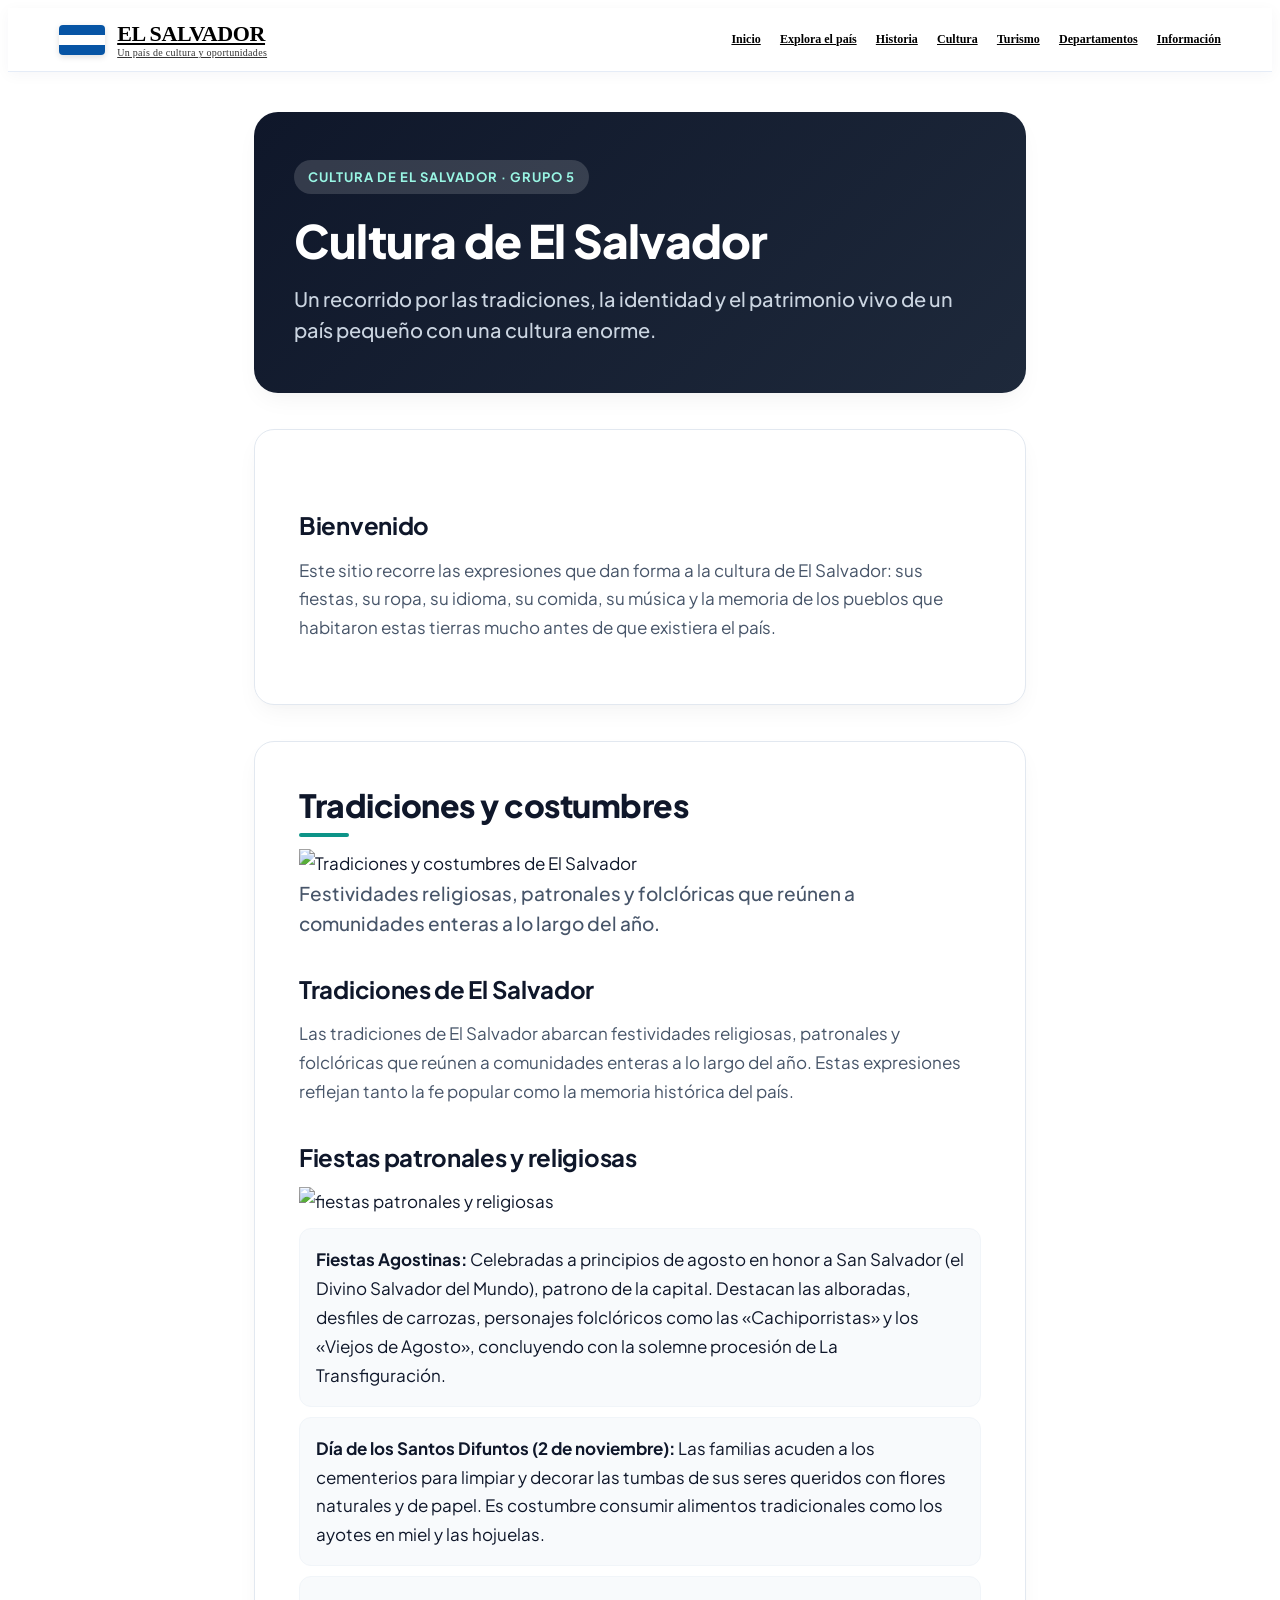
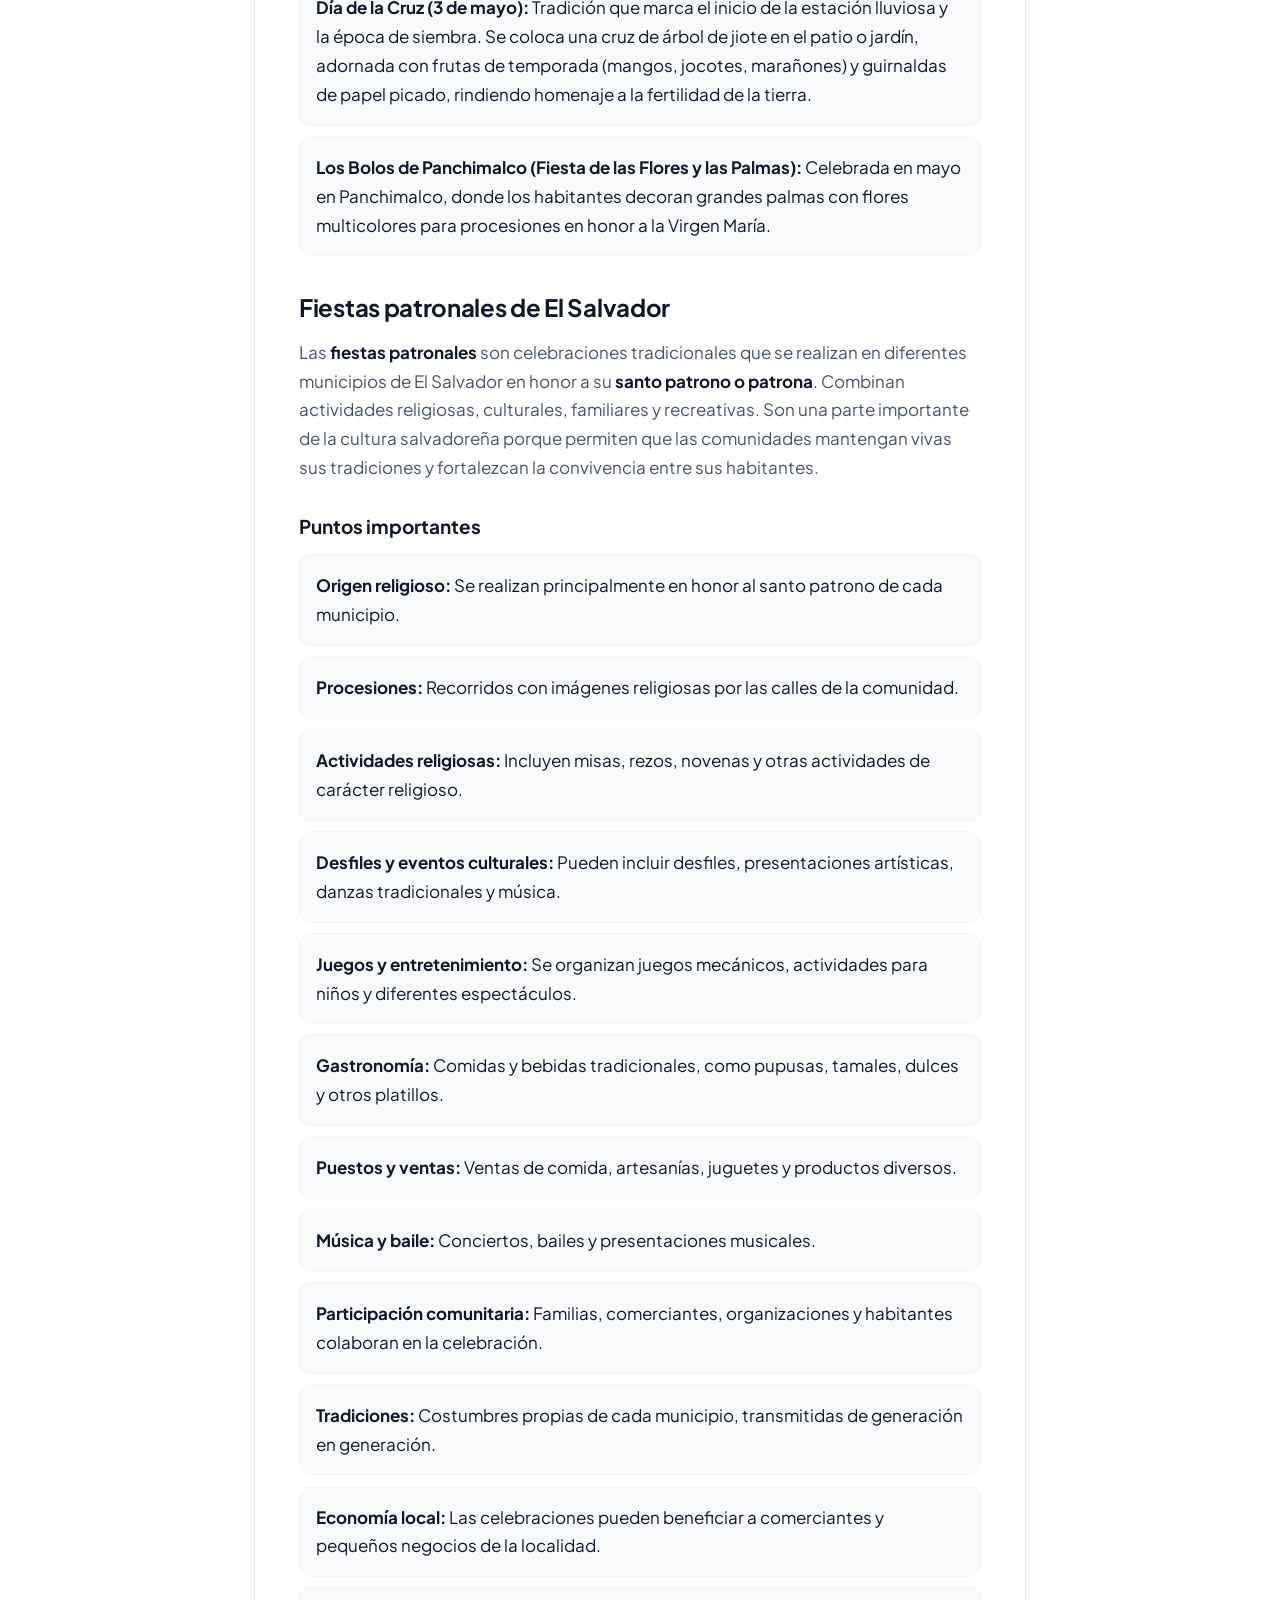
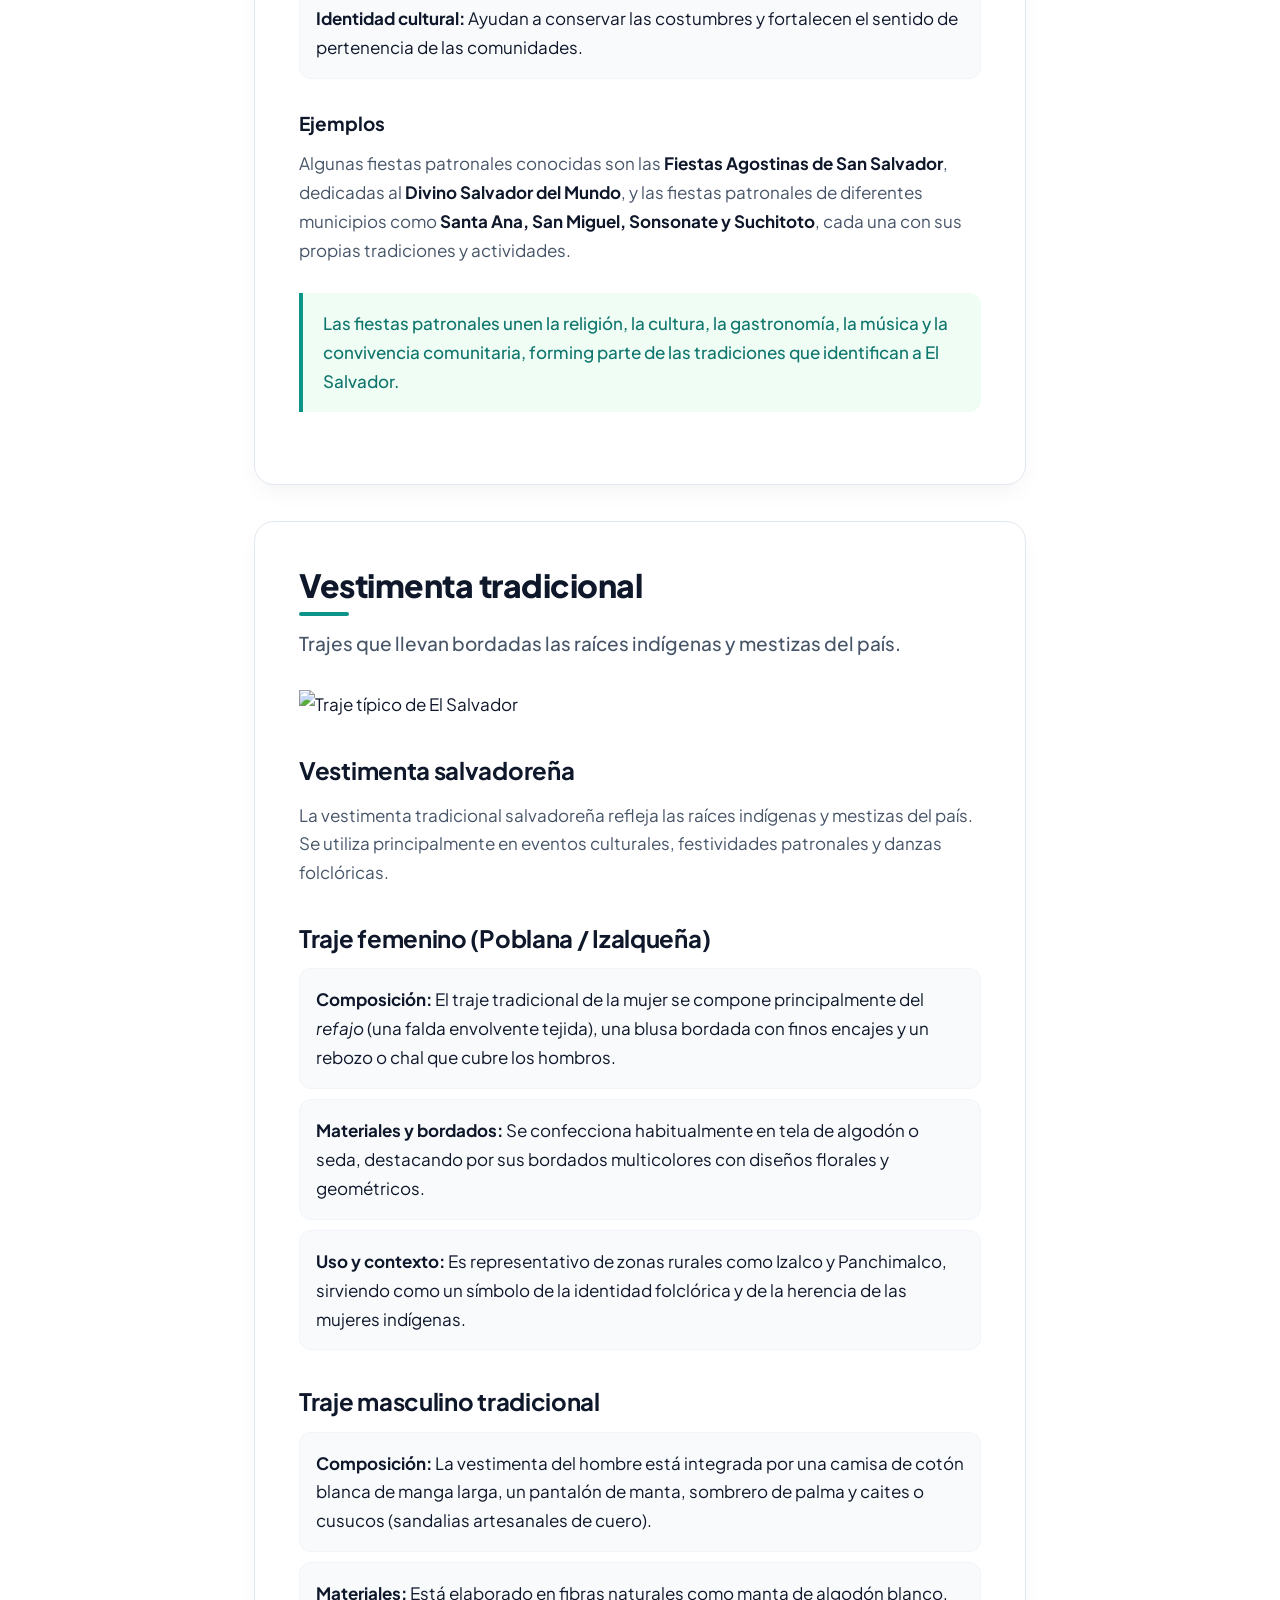
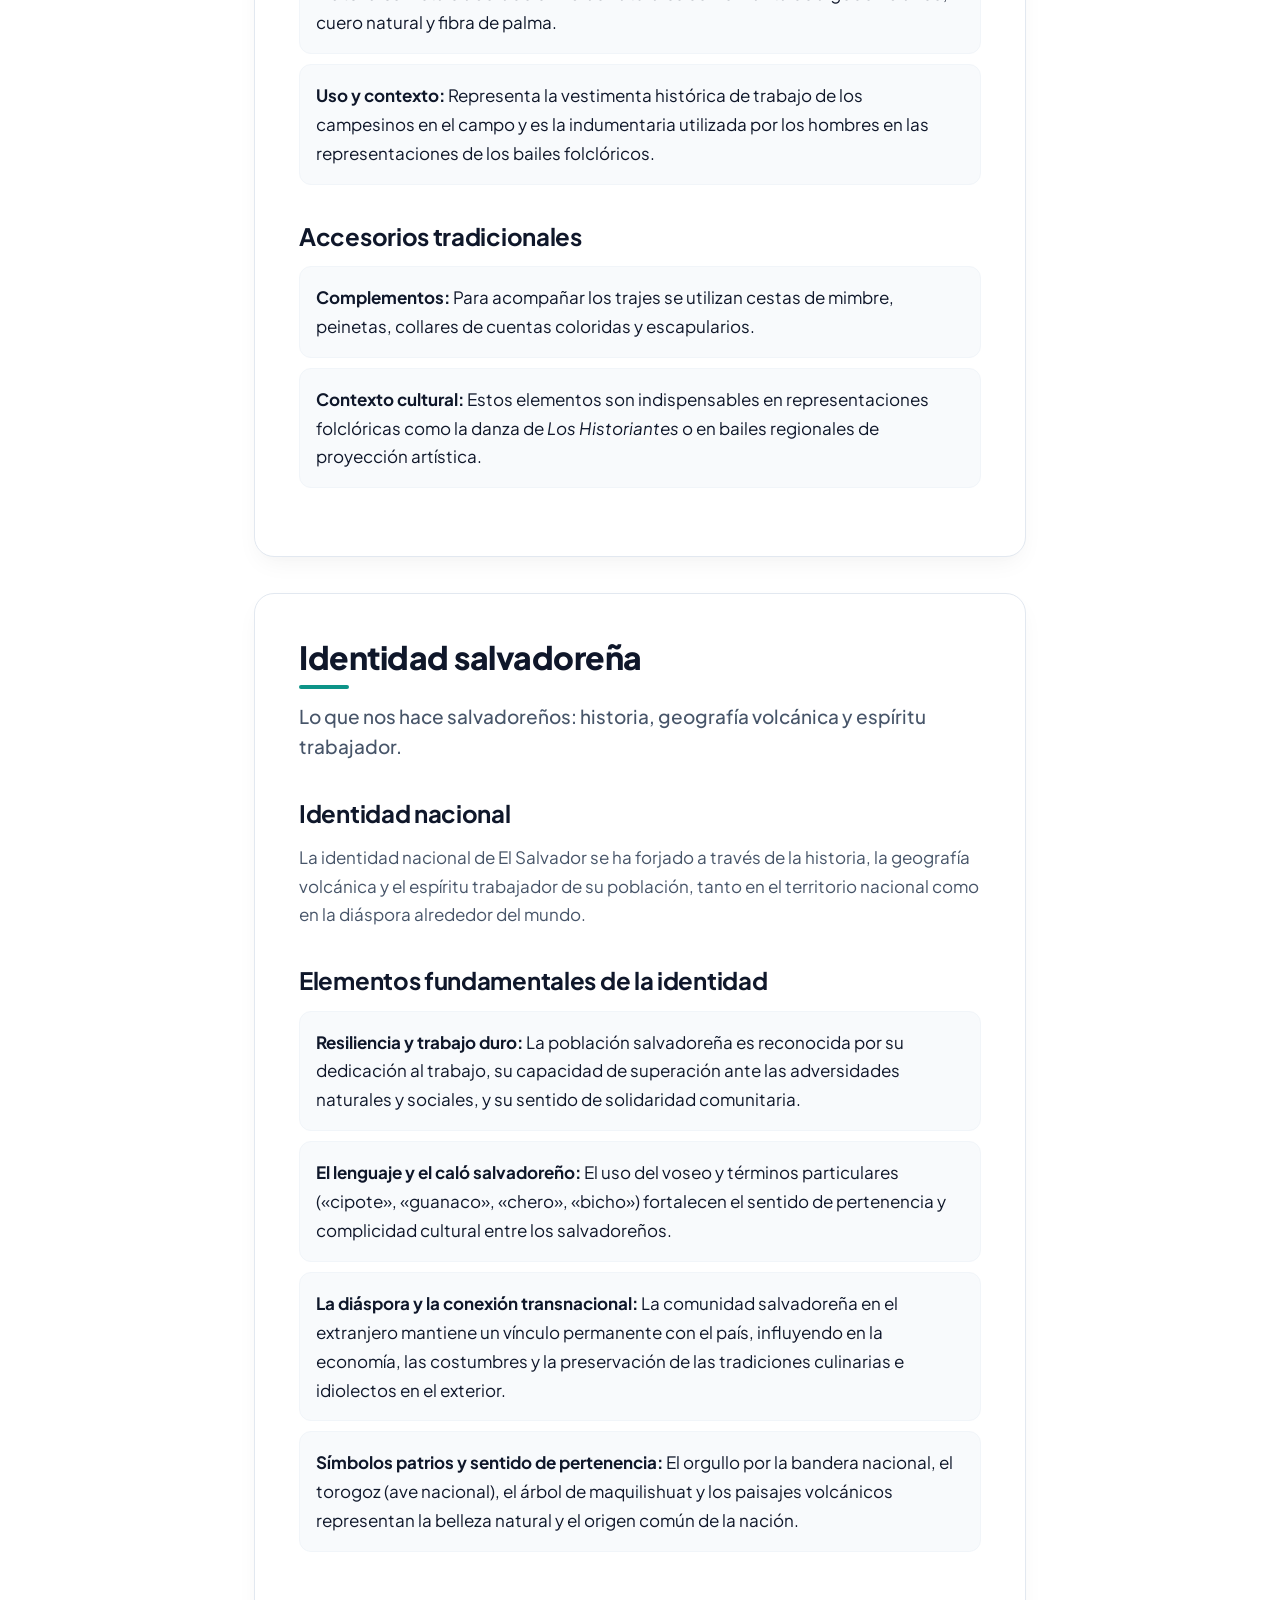
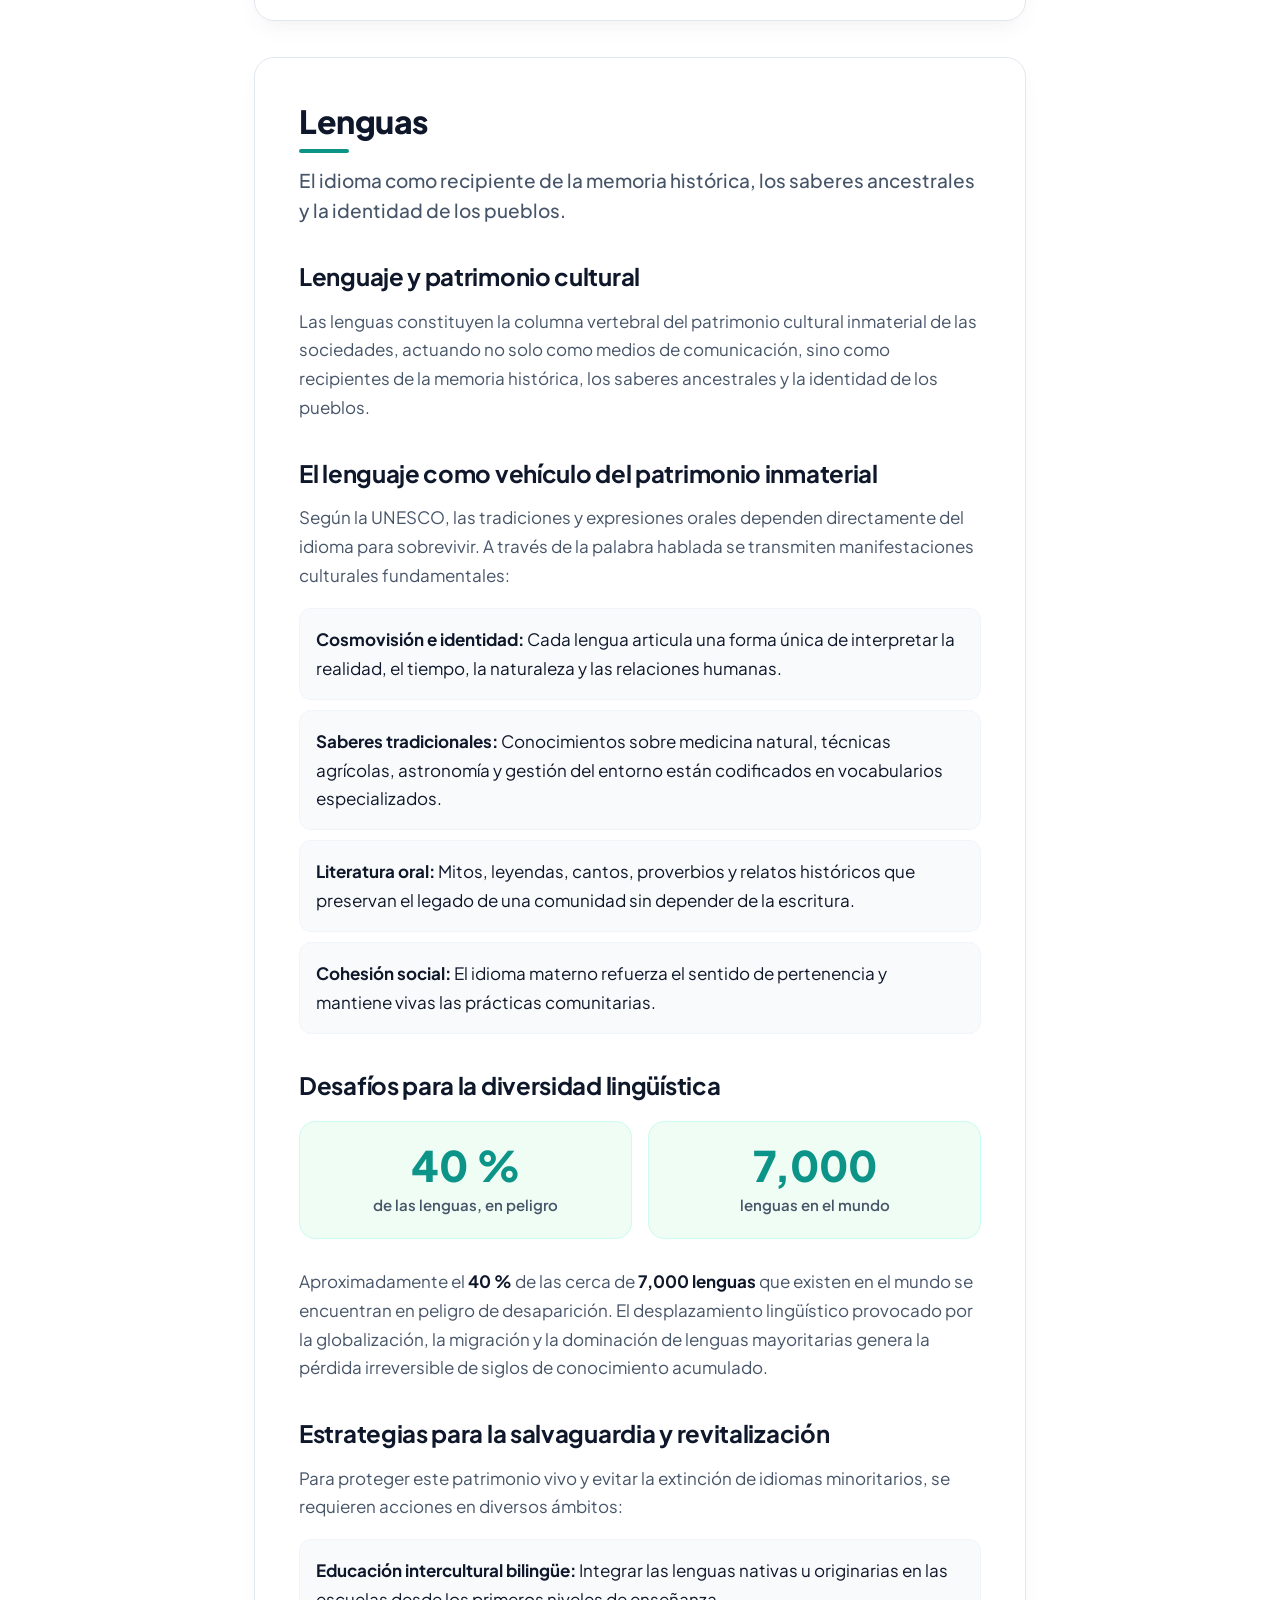
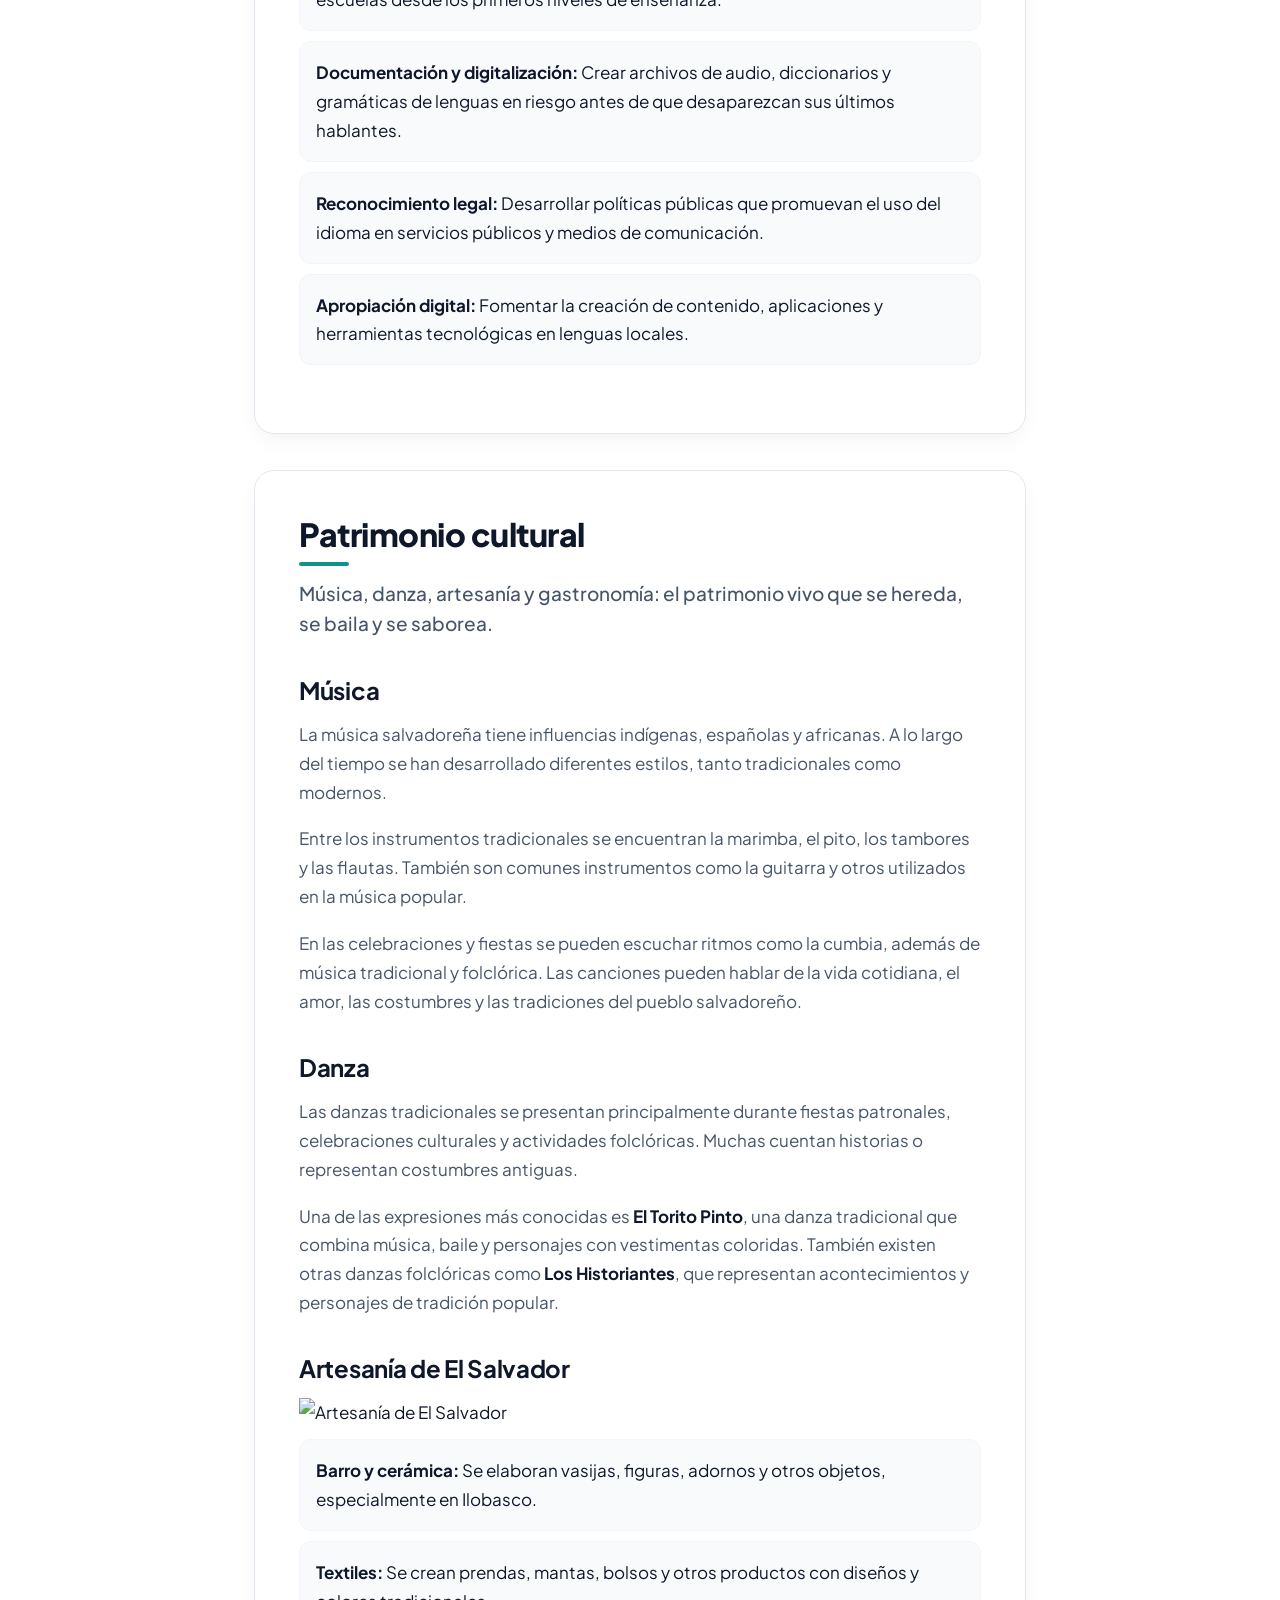
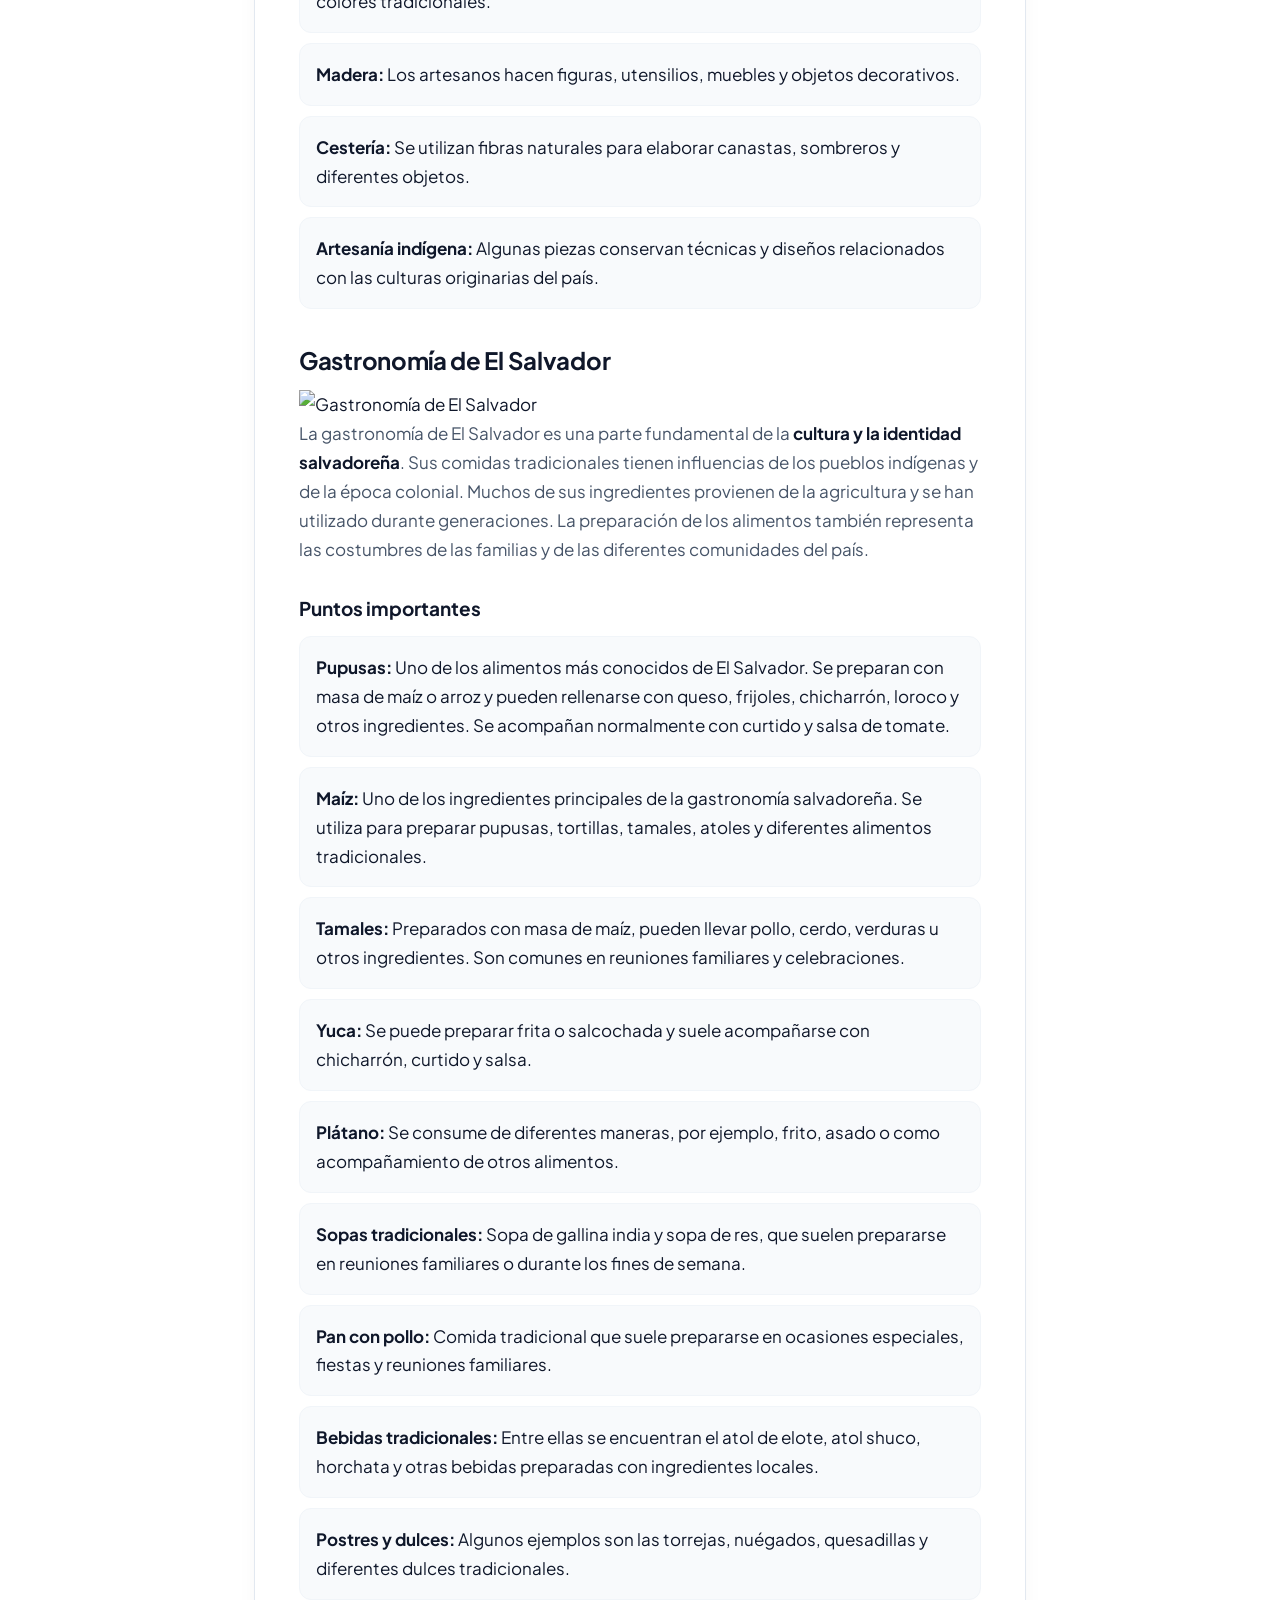
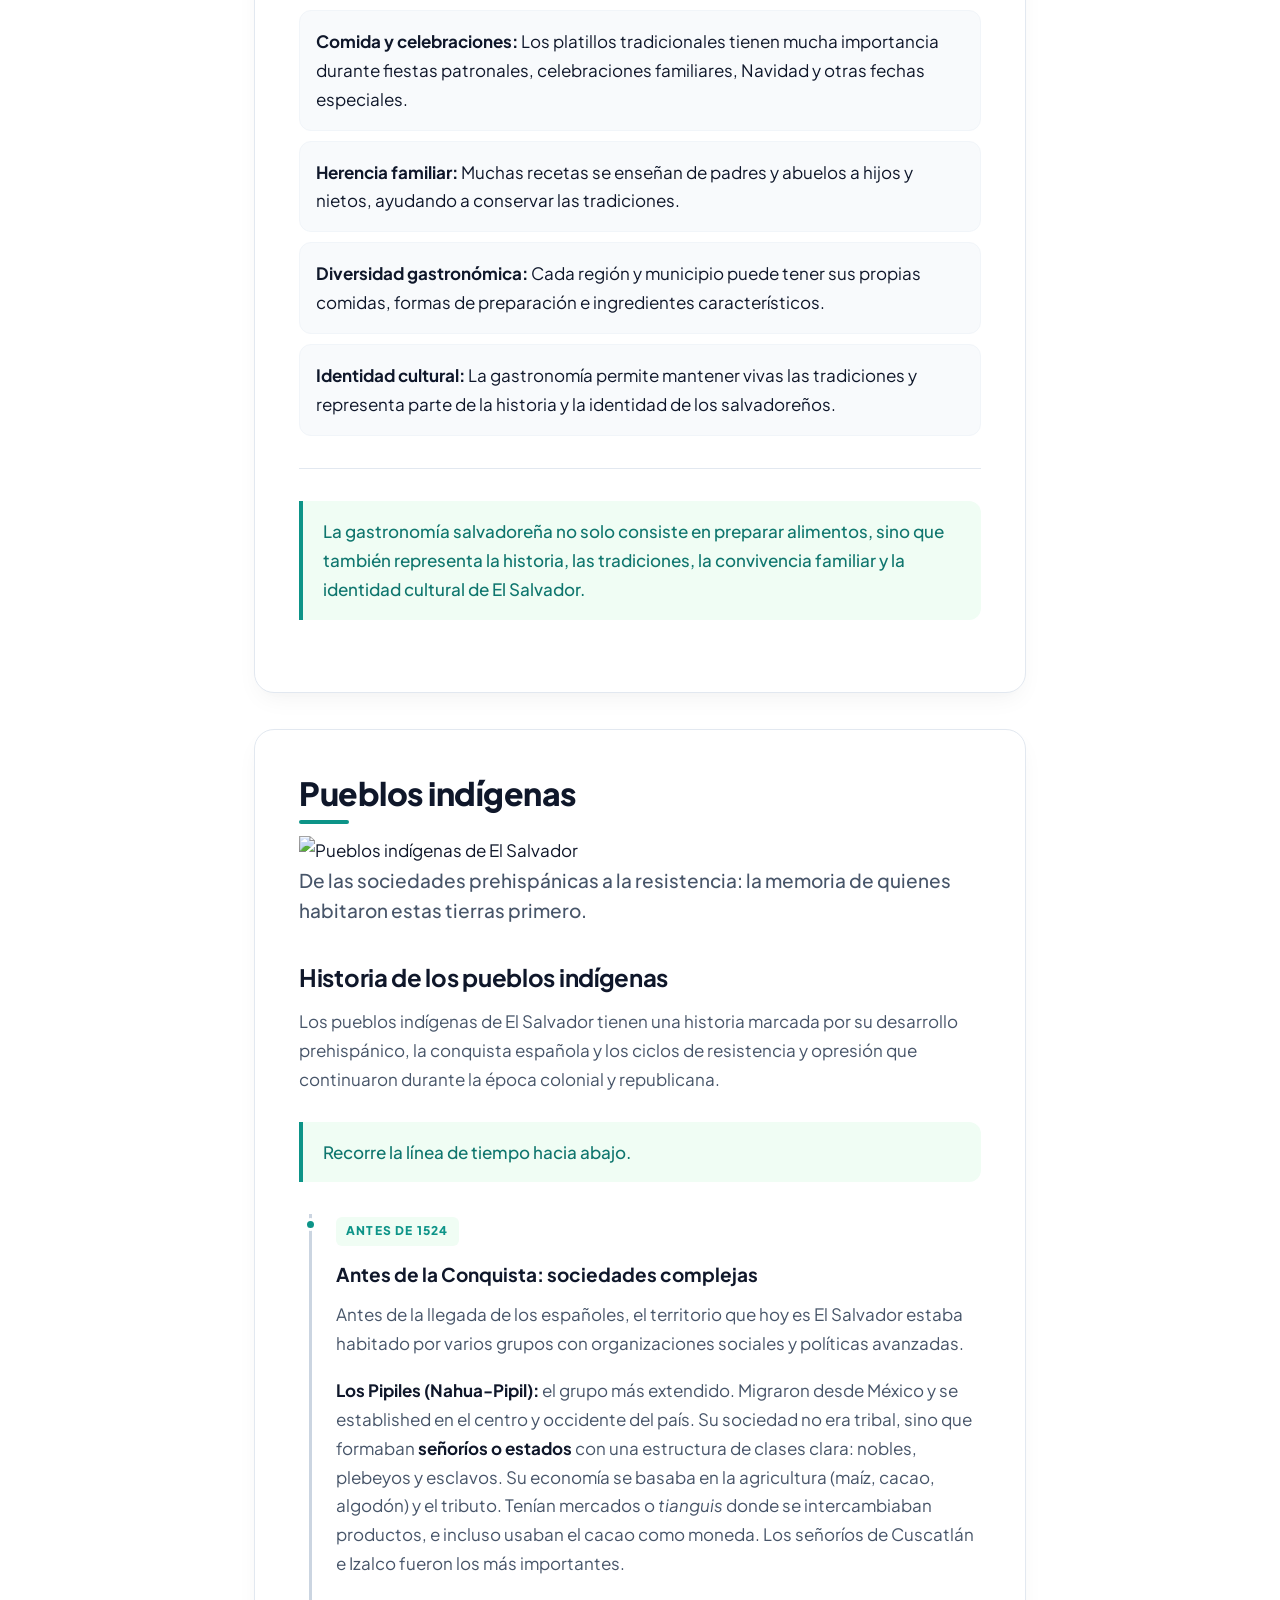
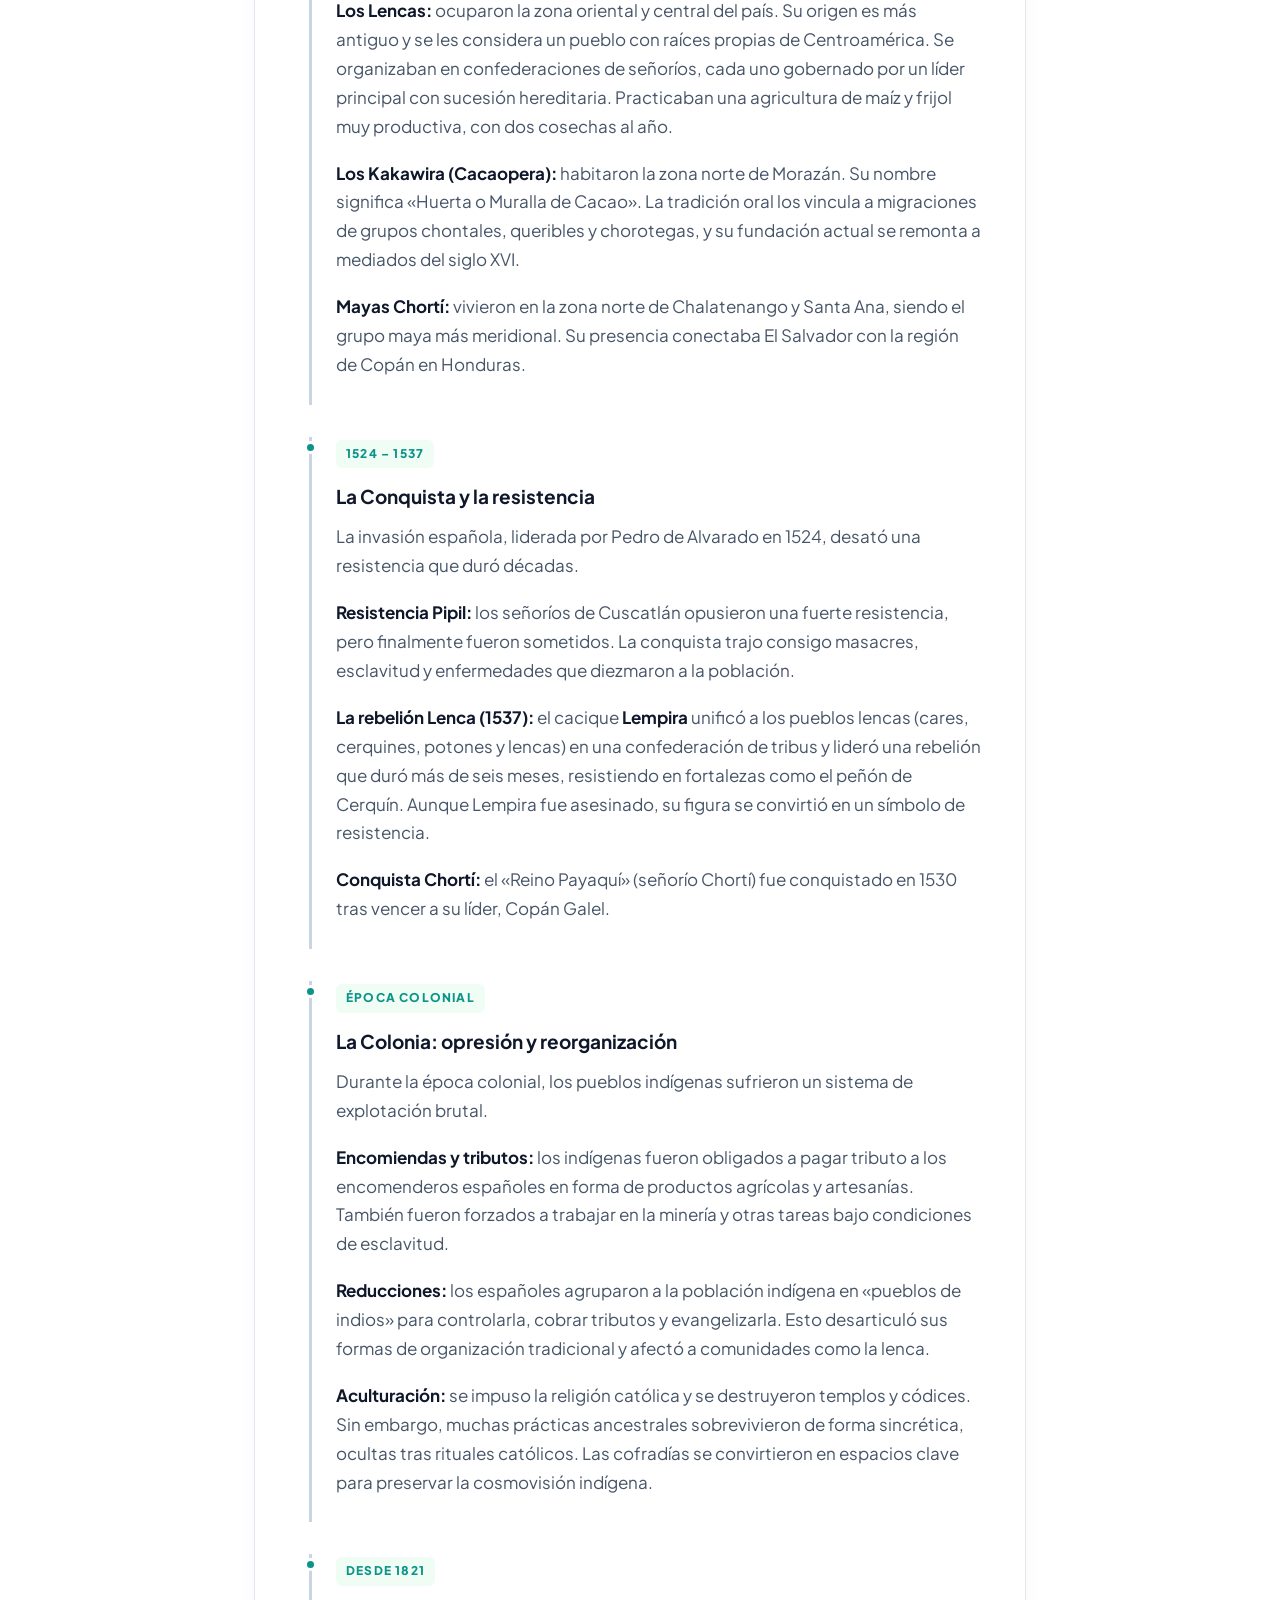
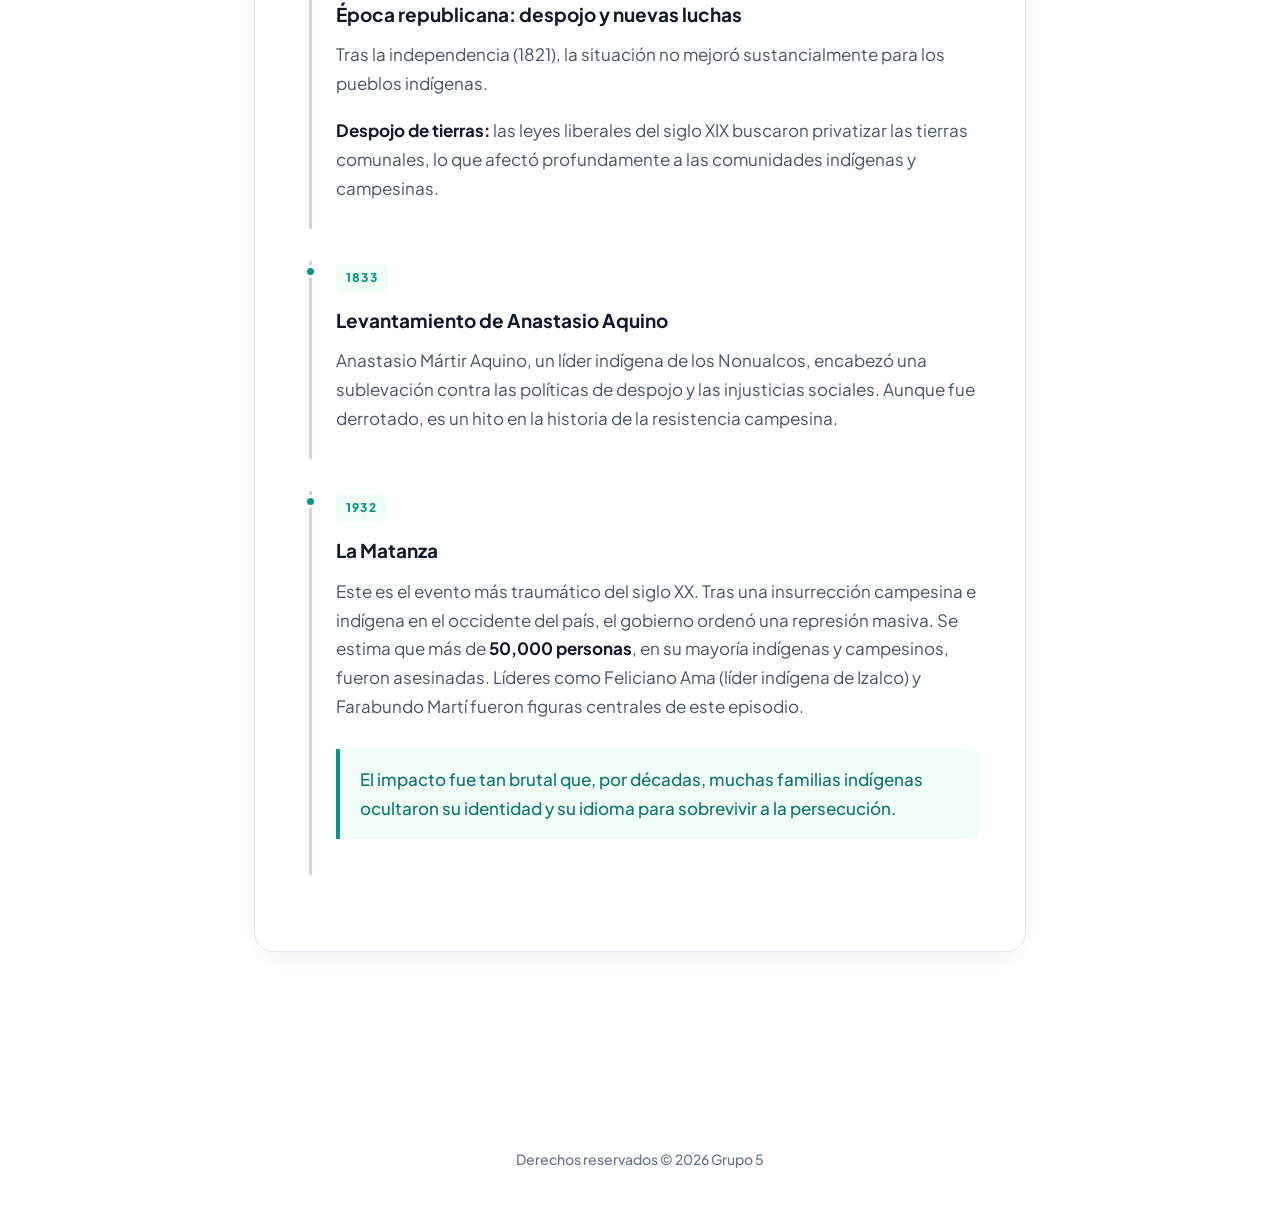
==== commit 53412001: "Conflicto resuelto y actualizacion de cambios" ====
--- a/Cultura_ElSalvador_G5_unico.html
+++ b/Cultura_ElSalvador_G5_unico.html
@@ -4,735 +4,914 @@
 <meta charset="UTF-8">
 <meta name="viewport" content="width=device-width, initial-scale=1">
 <title>Cultura de El Salvador | Grupo 5</title>
+<link rel="preconnect" href="https://fonts.googleapis.com">
+<link rel="preconnect" href="https://fonts.gstatic.com" crossorigin>
+<link href="https://fonts.googleapis.com/css2?family=Plus+Jakarta+Sans:wght@400;500;600;700;800&display=swap" rel="stylesheet">
+
 <style>
-/* =====================================================================
-   stylesG5.css — "Cultura de El Salvador" (Grupo 5)
-   ÍNDICE: 1 Variables · 2 Base y fondos · 3 Menú · 4 Contenido
-           5 Línea de tiempo · 6 Tarjetas · 7 Extras visuales
-           8 Revelado al scroll · 9 Responsive / accesibilidad
-   Las variables --zq5-* tienen nombres únicos para no chocar con otras
-   webs del portal. Las clases con prefijo g5 son propias de este sitio.
-   ===================================================================== */
-
-/* ---------- 1. VARIABLES ---------- */
-:root {
-  --zq5-kora: #00ffff;               /* acento principal (cian) */
-  --zq5-vilo: #51a5ff;               /* azul: hover de enlaces */
-  --zq5-lava: #ffb454;               /* acento cálido (volcán, degradados) */
-  --zq5-nuxa: #ffffff;               /* texto */
-  --zq5-pelu: rgba(255,255,255,.78); /* texto suave */
-  --zq5-cris: rgba(255,255,255,.04); /* "cristal" de paneles */
-  --zq5-bord: rgba(255,255,255,.10); /* bordes */
-  --zq5-anch: 260px;                 /* ancho del menú lateral */
-  /* Las controla scriptG5.js (no editar): cursor, scroll 0-1 */
-  --zq5-mx: 50vw; --zq5-my: 50vh; --zq5-scr: 0;
-}
-
-/* ---------- 2. BASE Y FONDOS ---------- */
-* { box-sizing: border-box; }
-html { scroll-behavior: smooth; }
-body { margin: 0; font-family: Arial, Helvetica, sans-serif; color: var(--zq5-nuxa); background: #02040c; overflow-x: hidden; }
-a { text-decoration: none; color: var(--zq5-nuxa); font-weight: bold; transition: .3s; }
-a:hover { color: var(--zq5-vilo); }
-ul { list-style: none; margin: 0; padding: 0; }
-
-/* Aurora generada por CSS: se ve aunque no existan los GIF de /img */
-.g5-aur {
-  position: fixed; inset: -20%; z-index: -4;
-  background:
-    radial-gradient(40% 35% at 20% 25%, rgba(0,255,255,.20), transparent 70%),
-    radial-gradient(35% 40% at 80% 30%, rgba(81,165,255,.18), transparent 70%),
-    radial-gradient(40% 35% at 55% 85%, rgba(255,180,84,.12), transparent 70%);
-  animation: zq5Aur 28s ease-in-out infinite alternate;
-}
-@keyframes zq5Aur { to { transform: translate(4%,3%) rotate(6deg) scale(1.1); } }
-/* GIF de fondo (los inserta el JS; fundido de 3 s) */
-.g5-fondo { position: fixed; inset: 0; z-index: -3; }
-.g5-fondo div { position: absolute; inset: 0; background-size: cover; background-position: center; opacity: 0; transition: opacity 3s ease; }
-.g5-fondo div.activo { opacity: 1; }
-/* Velo oscuro para que el texto se lea (sube/baja los .68/.82 para más/menos oscuridad) */
-.g5-velo { position: fixed; inset: 0; z-index: -2; background: linear-gradient(rgba(0,0,0,.62), rgba(0,0,0,.82)); }
-
-/* ---------- 3. MENÚ LATERAL ---------- */
-.menu-lateral {
-  position: fixed; inset: 0 auto 0 0; width: var(--zq5-anch); padding: 34px 26px;
-  display: flex; flex-direction: column; z-index: 999;
-  background: rgba(0,0,0,.42); backdrop-filter: blur(10px);
-  border-right: 1px solid var(--zq5-bord); transition: transform .4s;
-}
-.marca { font-family: monospace; letter-spacing: 3px; font-size: 13px; color: var(--zq5-kora); margin-bottom: 4px; }
-.marca-titulo { font-size: 22px; line-height: 1.2; letter-spacing: 2px; text-transform: uppercase; margin-bottom: 30px; }
-.menu-lateral ul { display: flex; flex-direction: column; gap: 6px; }
-.menu-lateral a { position: relative; display: block; padding: 12px 14px; text-transform: uppercase; letter-spacing: 2px; font-size: 13px; border-left: 3px solid transparent; }
-.menu-lateral a small { font-family: monospace; color: rgba(0,255,255,.7); margin-right: 8px; }
-.menu-lateral a:hover { background: rgba(255,255,255,.06); border-left-color: var(--zq5-kora); padding-left: 20px; }
-/* .activo lo pone el JS según la sección que estás leyendo */
-.menu-lateral a.activo { background: rgba(0,255,255,.08); border-left-color: var(--zq5-kora); color: var(--zq5-kora); box-shadow: inset 12px 0 18px -14px var(--zq5-kora); }
-/* Glitch de letras al pasar el mouse (usa el atributo data-text del HTML) */
-.menu-lateral a span { position: relative; display: inline-block; }
-.menu-lateral a span::before, .menu-lateral a span::after { content: attr(data-text); position: absolute; left: 0; top: 0; opacity: 0; }
-.menu-lateral a:hover span::before { animation: zq5G1 .3s infinite; color: cyan; opacity: 1; }
-.menu-lateral a:hover span::after  { animation: zq5G2 .3s infinite; color: red;  opacity: 1; }
-@keyframes zq5G1 { 20%{transform:translate(-2px,2px)} 40%{transform:translate(-2px,-2px)} 60%{transform:translate(2px,2px)} 80%{transform:translate(2px,-2px)} }
-@keyframes zq5G2 { 20%{transform:translate(2px,-2px)} 40%{transform:translate(2px,2px)} 60%{transform:translate(-2px,-2px)} 80%{transform:translate(-2px,2px)} }
-.menu-pie { margin-top: auto; font-family: monospace; font-size: 11px; letter-spacing: 2px; color: rgba(255,255,255,.45); }
-/* Botones flotantes: hamburguesa (solo celular) y apagar efectos */
-.btn-menu, .g5-fx {
-  position: fixed; top: 14px; z-index: 1000; width: 46px; height: 46px; border-radius: 8px; cursor: pointer;
-  background: rgba(0,0,0,.6); color: var(--zq5-kora); border: 1px solid var(--zq5-bord); font-size: 22px;
-}
-.btn-menu { display: none; left: 14px; }
-.g5-fx { right: 14px; font-size: 18px; transition: .3s; }
-.g5-fx:hover { box-shadow: 0 0 14px var(--zq5-kora); }
-.g5-fx[aria-pressed="true"] { color: #888; }
-
-/* ---------- 4. CONTENIDO ---------- */
-main { margin-left: var(--zq5-anch); padding: 0 5% 20px; max-width: 1200px; counter-reset: zq5Sec -1; }
-.g5-sec { counter-increment: zq5Sec; padding-bottom: 30px; }        /* numera las secciones: 00, 01... */
-.g5-sec + .g5-sec { border-top: 1px solid var(--zq5-bord); margin-top: 50px; }
-
-.hero { position: relative; isolation: isolate; padding: 90px 0 40px; }
-.g5-sec + .g5-sec .hero { padding-top: 70px; }
-.hero .codigo { font-family: monospace; letter-spacing: 4px; color: var(--zq5-kora); font-size: 14px; }
-.hero h1 {
-  font-size: clamp(34px, 5vw, 60px); margin: 12px 0 18px; text-transform: uppercase; letter-spacing: 2px; line-height: 1.05;
-  text-shadow: 3px 0 rgba(255,0,80,.35), -3px 0 rgba(0,255,255,.35);   /* aberración cromática VHS */
-}
-.hero p { font-size: 20px; line-height: 1.6; color: var(--zq5-pelu); max-width: 780px; }
-/* Número gigante de sección (outline) detrás del título */
-.hero::before {
-  content: counter(zq5Sec, decimal-leading-zero); position: absolute; right: 0; top: 20px; z-index: -1; line-height: 1;
-  font-size: clamp(90px, 16vw, 220px); font-weight: 900; color: transparent; -webkit-text-stroke: 1px rgba(0,255,255,.2);
-  transform: translateY(calc(var(--zq5-scr) * -80px));
-}
-#g5s0 .hero::before { display: none; }
-
-/* Divisor tipo greca */
-.greca {
-  height: 14px; margin: 26px 0; opacity: .7;
-  background: linear-gradient(135deg, transparent 75%, var(--zq5-kora) 75%) 0 0 / 14px 14px,
-              linear-gradient(225deg, transparent 75%, var(--zq5-kora) 75%) 0 0 / 14px 14px;
-  -webkit-mask: linear-gradient(90deg, #000, transparent); mask: linear-gradient(90deg, #000, transparent);
-}
-/* Volcán con parallax del hero de inicio (dos capas <i>) */
-.g5-volcan { position: absolute; right: 0; bottom: -30px; width: min(520px, 70%); height: 210px; z-index: -1; pointer-events: none; transform: translateY(calc(var(--zq5-scr) * -120px)); }
-.g5-volcan i { position: absolute; inset: 0; }
-.g5-volcan i:nth-child(1) { background: linear-gradient(var(--zq5-lava), transparent 85%); opacity: .35; clip-path: polygon(0 100%, 32% 38%, 44% 30%, 50% 36%, 56% 30%, 70% 45%, 100% 100%); }
-.g5-volcan i:nth-child(2) { background: linear-gradient(var(--zq5-kora), transparent 80%); opacity: .22; clip-path: polygon(30% 100%, 62% 55%, 70% 50%, 80% 62%, 100% 100%); }
-.g5-volcan::after { content: ""; position: absolute; left: 47%; top: 26%; width: 60px; height: 60px; border-radius: 50%; background: radial-gradient(var(--zq5-lava), transparent 70%); animation: zq5Cra 3s ease-in-out infinite; }
-@keyframes zq5Cra { 50% { opacity: .35; transform: scale(1.6); } }
-
-/* Paneles de cristal */
-.panel {
-  position: relative; isolation: isolate; padding: 30px; margin: 26px 0;
-  background: var(--zq5-cris); backdrop-filter: blur(6px); border: 1px solid var(--zq5-bord); border-radius: 4px;
-  font-size: 19px; line-height: 1.7; text-align: justify;
-}
-.panel h2 { margin-top: 0; text-transform: uppercase; letter-spacing: 2px; font-size: 26px; text-align: left; }
-.panel h2::after { content: ""; display: block; width: 60px; height: 3px; margin-top: 10px; background: linear-gradient(90deg, var(--zq5-kora), var(--zq5-lava)); }
-.panel h3 { color: var(--zq5-kora); text-align: left; letter-spacing: 1px; }
-.panel p { margin: 0 0 14px; }
-.panel strong { color: #fff; }
-.cierre { font-style: italic; color: var(--zq5-pelu); border-left: 3px solid var(--zq5-kora); padding-left: 16px; }
-hr { border: 0; height: 1px; background: var(--zq5-bord); margin: 24px 0; }
-
-/* Entradas tipo [LOG_01] */
-.archive-list { display: flex; flex-direction: column; gap: 16px; margin-top: 24px; }
-.entry {
-  position: relative; isolation: isolate; overflow: hidden; padding: 20px; background: rgba(255,255,255,.03);
-  border-left: 3px solid rgba(0,255,255,.4); color: rgba(255,255,255,.8); font-size: 18px; line-height: 1.6; text-align: left; transition: .3s;
-}
-.entry:hover { transform: translateX(10px); background: rgba(255,255,255,.06); border-left-color: var(--zq5-lava); }
-.code { display: block; margin-bottom: 8px; color: rgba(0,255,255,.7); font-family: monospace; letter-spacing: 2px; font-size: 14px; }
-.entry b { color: #fff; }
-/* Foco de luz que sigue al mouse dentro de paneles/entradas/tarjetas (--zq5-px/py los pone el JS) */
-.panel::before, .entry::before, .tarjeta::before {
-  content: ""; position: absolute; inset: 0; z-index: -1; pointer-events: none; opacity: 0; transition: opacity .3s;
-  background: radial-gradient(280px circle at var(--zq5-px, 50%) var(--zq5-py, 50%), rgba(0,255,255,.11), transparent 65%);
-}
-.panel:hover::before, .entry:hover::before, .tarjeta:hover::before { opacity: 1; }
-
-/* Estadísticas animadas (sección Lenguas): anillo + contador */
-.g5-stats { display: flex; flex-wrap: wrap; gap: 40px; align-items: center; margin: 10px 0 24px; }
-.g5-stat { display: flex; align-items: center; gap: 18px; }
-.g5-stat span { max-width: 150px; font-size: 15px; line-height: 1.4; color: var(--zq5-pelu); text-align: left; }
-.g5-ring {
-  position: relative; width: 130px; height: 130px; border-radius: 50%; display: grid; place-items: center; flex: none;
-  background: conic-gradient(var(--zq5-lava) calc(var(--zq5-p, 0) * 1%), rgba(255,255,255,.08) 0);   /* --zq5-p = % (lo anima el JS) */
-  filter: drop-shadow(0 0 10px rgba(255,180,84,.35));
-}
-.g5-ring::before { content: ""; position: absolute; inset: 10px; border-radius: 50%; background: #070b16; }
-.g5-ring b { position: relative; font-size: 30px; }
-.g5-big { font-size: 46px; color: var(--zq5-kora); text-shadow: 0 0 18px rgba(0,255,255,.5); }
-
-/* Navegación y pie */
-.footer { margin: 40px 0 0 var(--zq5-anch); padding: 3rem; text-align: center; background: rgba(255,255,255,.03); backdrop-filter: blur(8px); border-top: 1px solid var(--zq5-bord); transition: .4s; }
-.footer:hover { background: rgba(255,255,255,.06); }
-
-/* ---------- 5. LÍNEA DE TIEMPO (sección Pueblos indígenas) ---------- */
-.linea { position: relative; margin: 30px 0 30px 14px; padding-left: 34px; border-left: 2px solid rgba(0,255,255,.18); }
-/* Hilo luminoso que se llena al hacer scroll (--zq5-lf lo calcula el JS, 0 a 1) */
-.linea::after {
-  content: ""; position: absolute; left: -2px; top: 0; width: 2px; height: calc(var(--zq5-lf, 0) * 100%);
-  background: linear-gradient(var(--zq5-kora), var(--zq5-lava)); box-shadow: 0 0 12px var(--zq5-kora);
-}
-.hito { position: relative; margin-bottom: 26px; }
-.hito::before {   /* punto: apagado hasta que el hito aparece */
-  content: ""; position: absolute; left: -43px; top: 26px; width: 16px; height: 16px; border-radius: 50%;
-  background: #333; transition: .6s;
-}
-.hito.visible::before { background: var(--zq5-kora); box-shadow: 0 0 14px var(--zq5-kora); animation: zq5Pul 2.4s ease-in-out infinite; }
-.hito .fecha { font-family: monospace; color: var(--zq5-lava); letter-spacing: 3px; font-size: 14px; }
-@keyframes zq5Pul { 50% { box-shadow: 0 0 26px var(--zq5-kora); transform: scale(1.25); } }
-
-/* ---------- 6. TARJETAS DE INICIO ---------- */
-.tarjetas { display: grid; grid-template-columns: repeat(auto-fit, minmax(300px, 1fr)); gap: 20px; margin: 30px 0; }
-.tarjeta {
-  display: block; position: relative; isolation: isolate; overflow: hidden; padding: 30px 26px; min-height: 190px;
-  background: var(--zq5-cris); backdrop-filter: blur(6px); border: 1px solid var(--zq5-bord); border-radius: 4px;
-  transition: transform .2s, border-color .3s; transform-style: preserve-3d;   /* inclinación 3D: la hace el JS */
-}
-.tarjeta::after {   /* destello al pasar el mouse */
-  content: ""; position: absolute; top: 0; left: -80%; width: 50%; height: 100%;
-  background: linear-gradient(100deg, transparent, rgba(0,255,255,.16), transparent); transform: skewX(-20deg);
-}
-.tarjeta:hover { border-color: var(--zq5-kora); color: #fff; }
-.tarjeta:hover::after { left: 130%; transition: left .8s; }
-.tarjeta .code { margin-bottom: 14px; }
-.tarjeta h3 { margin: 0 0 10px; text-transform: uppercase; letter-spacing: 2px; font-size: 20px; }
-.tarjeta p { margin: 0; color: var(--zq5-pelu); font-weight: normal; line-height: 1.5; font-size: 16px; }
-
-/* ---------- 7. EXTRAS VISUALES ---------- */
-#g5Lc { position: fixed; inset: 0; z-index: -1; pointer-events: none; }               /* canvas de luciérnagas */
-.g5-luz { position: fixed; inset: 0; z-index: 1; pointer-events: none; background: radial-gradient(420px circle at var(--zq5-mx) var(--zq5-my), rgba(0,255,255,.07), transparent 60%); }
-.g5-scan { position: fixed; inset: 0; z-index: 998; pointer-events: none; opacity: .5; background: repeating-linear-gradient(transparent 0 2px, rgba(0,0,0,.14) 3px); }   /* líneas CRT fijas */
-.g5-prog { position: fixed; top: 0; left: 0; height: 3px; width: 0; z-index: 1001; background: linear-gradient(90deg, var(--zq5-kora), var(--zq5-lava)); box-shadow: 0 0 10px var(--zq5-kora); }
-#g5Tv { position: fixed; bottom: 24px; right: 30px; z-index: 997; pointer-events: none; font-family: monospace; font-size: 14px; letter-spacing: 3px; color: rgba(255,255,255,.7); text-shadow: 0 0 6px rgba(0,255,255,.5); }
-#g5Tv b { color: #ff3b5c; animation: zq5Par 1.4s steps(2) infinite; }
-@keyframes zq5Par { 50% { opacity: 0; } }
-body { animation: zq5Ent .6s ease both; }
-@keyframes zq5Ent { from { opacity: 0; } }
-/* Botón ✦ apagado: oculta efectos pesados (clase que alterna el JS) */
-html.zq5-off .g5-aur, html.zq5-off #g5Lc, html.zq5-off .g5-luz, html.zq5-off .g5-scan, html.zq5-off .g5-volcan::after { display: none; }
-
-/* ---------- 8. REVELADO AL SCROLL ---------- */
-.reveal { opacity: 0; }
-.reveal.visible { opacity: 1; animation: zq5In .8s ease backwards; animation-delay: var(--zq5-d, 0s); }   /* --zq5-d = retraso escalonado (JS) */
-@keyframes zq5In { from { opacity: 0; transform: translateY(30px); } }
-
-/* ---------- 9. RESPONSIVE Y ACCESIBILIDAD ---------- */
-@media (max-width: 900px) {
-  :root { --zq5-anch: 0px; }
-  .btn-menu { display: block; }
-  .menu-lateral { transform: translateX(-100%); width: 270px; }
-  .menu-lateral.abierto { transform: none; }
-  main { padding: 0 6%; }
-  .hero { padding-top: 90px; }
-  .panel { padding: 22px; font-size: 17px; }
-  .footer { margin-left: 0; }
-  #g5Tv { display: none; }
-  .g5-volcan { opacity: .5; }
-}
+/* ==================================================
+   2. MENÚ INSTITUCIONAL
+   Encabezado fijo, marca y transición al desplazarse
+================================================== */
+.header {
+  position: sticky;
+  top: 0;
+  z-index: 1000;
+  display: flex;
+  align-items: center;
+  justify-content: space-between;
+  gap: 20px;
+  padding: 13px clamp(16px, 4vw, 55px);
+  background: rgba(255, 255, 255, .97);
+  border-bottom: 1px solid rgba(0, 71, 171, .10);
+  box-shadow: 0 3px 14px rgba(8, 38, 75, .04);
+  transition: background .35s ease, box-shadow .35s ease,
+              border-color .35s ease, padding .35s ease;
+}
+
+.header.scrolled {
+  padding-top: 9px;
+  padding-bottom: 9px;
+  background: rgba(8, 38, 75, .88);
+  border-bottom-color: rgba(255, 255, 255, .15);
+  box-shadow: 0 8px 28px rgba(8, 38, 75, .16);
+  -webkit-backdrop-filter: blur(16px) saturate(150%);
+  backdrop-filter: blur(16px) saturate(150%);
+}
+
+/* Marca, bandera y nombre */
+.brand {
+  display: flex;
+  align-items: center;
+  gap: 12px;
+  min-width: 0;
+  flex-shrink: 0;
+  color: var(--azul-oscuro);
+  transition: color .35s ease;
+}
+
+.brand strong {
+  display: block;
+  font-size: 22px;
+  line-height: 1.2;
+  letter-spacing: -.4px;
+}
+
+.brand small {
+  display: block;
+  font-size: 10px;
+  letter-spacing: .3px;
+  opacity: .8;
+}
+
+.header.scrolled .brand {
+  color: #fff;
+}
+
+/* Bandera decorativa de la marca */
+.flag {
+  display: flex;
+  flex-direction: column;
+  flex-shrink: 0;
+  width: 46px;
+  height: 30px;
+  overflow: hidden;
+  border-radius: 4px;
+  box-shadow: 0 2px 6px #0002;
+}
+
+.flag span {
+  flex: 1;
+  background: #fff;
+}
+
+.flag span:first-child,
+.flag span:last-child {
+  background: #0755a5;
+}
+
+/* Enlaces del menú de escritorio */
+.nav {
+  display: flex;
+  align-items: center;
+  justify-content: flex-end;
+  gap: clamp(8px, 1.5vw, 22px);
+}
+
+.nav a {
+  position: relative;
+  display: inline-flex;
+  align-items: center;
+  padding: 10px 0;
+  color: var(--azul-oscuro);
+  font-size: 12px;
+  font-weight: 700;
+  white-space: nowrap;
+  transition: color .25s ease;
+}
+
+/* Línea animada debajo de cada enlace */
+.nav a::after {
+  content: "";
+  position: absolute;
+  right: 0;
+  bottom: 3px;
+  left: 0;
+  height: 2px;
+  border-radius: 5px;
+  background: #168bd2;
+  transform: scaleX(0);
+  transform-origin: right;
+  transition: transform .28s ease;
+}
+
+.nav a:hover,
+.nav a:focus-visible {
+  color: #0878bd;
+}
+
+.nav a:hover::after,
+.nav a:focus-visible::after {
+  transform: scaleX(1);
+  transform-origin: left;
+}
+
+/* Colores del menú cuando el encabezado cambia */
+.header.scrolled .nav a {
+  color: #fff;
+}
+
+.header.scrolled .nav a:hover,
+.header.scrolled .nav a:focus-visible {
+  color: #9cddff;
+}
+
+.header.scrolled .nav a::after {
+  background: #9cddff;
+}
+
+/* Botón hamburguesa: oculto en escritorio */
+.toggle {
+  display: none;
+  align-items: center;
+  justify-content: center;
+  width: 43px;
+  height: 43px;
+  padding: 0;
+  border: 1px solid rgba(0, 71, 171, .15);
+  border-radius: 12px;
+  background: #edf6ff;
+  color: var(--azul);
+  font-size: 23px;
+  cursor: pointer;
+  transition: background .25s ease, color .25s ease;
+}
+
+.toggle:hover {
+  background: var(--azul);
+  color: #fff;
+}
+
+.header.scrolled .toggle {
+  border-color: #ffffff33;
+  background: #ffffff1f;
+  color: #fff;
+}
+
+/* ==================== ARTÍCULO: CULTURA ==================== */
+
+/* Estilos aislados para no afectar el menú ni otras páginas */
+#portal-sv .contenido-cultura {
+  --bg-cuerpo: #f8fafc;
+  --bg-tarjeta: #fff;
+  --texto-principal: #0f172a;
+  --texto-secundario: #475569;
+  --suave: #64748b;
+  --linea: #e2e8f0;
+  --acento: #0d9488;
+  --acento-hover: #0f766e;
+  --acento-fondo: #f0fdf4;
+  --ancho: 820px;
+  --sombra: 0 10px 25px -5px rgba(0,0,0,.05),
+            0 8px 10px -6px rgba(0,0,0,.01);
+
+  box-sizing: border-box;
+  color: var(--texto-principal);
+  font-family: "Plus Jakarta Sans", system-ui, -apple-system, sans-serif;
+  font-size: 17px;
+  line-height: 1.7;
+  -webkit-font-smoothing: antialiased;
+}
+
+#portal-sv .contenido-cultura *,
+#portal-sv .contenido-cultura *::before,
+#portal-sv .contenido-cultura *::after {
+  box-sizing: border-box;
+}
+
+#portal-sv .contenido-cultura main {
+  max-width: var(--ancho);
+  margin: 40px auto;
+  padding: 0 24px 80px;
+}
+
+#portal-sv .contenido-cultura .encabezado-articulo {
+  margin-bottom: 36px;
+  padding: 48px 40px;
+  color: #fff;
+  background: linear-gradient(135deg,#0f172a,#1e293b);
+  border-radius: 24px;
+  box-shadow: var(--sombra);
+}
+
+#portal-sv .contenido-cultura .grupo-tag {
+  display: inline-block;
+  margin-bottom: 20px;
+  padding: 6px 14px;
+  color: #99f6e4;
+  background: rgba(255,255,255,.15);
+  border-radius: 100px;
+  font-size: 13px;
+  font-weight: 700;
+  letter-spacing: 1px;
+  text-transform: uppercase;
+}
+
+#portal-sv .contenido-cultura .encabezado-articulo h1 {
+  margin: 0 0 16px;
+  color: #fff;
+  font-size: clamp(32px,5vw,46px);
+  font-weight: 800;
+  line-height: 1.15;
+  letter-spacing: -.8px;
+}
+
+#portal-sv .contenido-cultura .encabezado-articulo .entrada {
+  margin: 0;
+  color: #cbd5e1;
+  font-size: 20px;
+  line-height: 1.55;
+}
+
+#portal-sv .contenido-cultura section.pagina {
+  margin-bottom: 36px;
+  padding: 44px;
+  background: var(--bg-tarjeta);
+  border: 1px solid var(--linea);
+  border-radius: 20px;
+  box-shadow: var(--sombra);
+}
+
+#portal-sv .contenido-cultura section.pagina h1 {
+  position: relative;
+  margin: 0 0 12px;
+  padding-bottom: 12px;
+  color: var(--texto-principal);
+  font-size: 32px;
+  font-weight: 800;
+  line-height: 1.2;
+  letter-spacing: -.5px;
+}
+
+#portal-sv .contenido-cultura section.pagina h1::after {
+  content: "";
+  position: absolute;
+  bottom: 0;
+  left: 0;
+  width: 50px;
+  height: 4px;
+  background: var(--acento);
+  border-radius: 2px;
+}
+
+#portal-sv .contenido-cultura .entrada {
+  margin: 0 0 32px;
+  color: var(--texto-secundario);
+  font-size: 19px;
+  font-weight: 500;
+  line-height: 1.6;
+}
+
+#portal-sv .contenido-cultura h2 {
+  margin: 36px 0 14px;
+  color: var(--texto-principal);
+  font-size: 24px;
+  font-weight: 700;
+  line-height: 1.3;
+  letter-spacing: -.3px;
+}
+
+#portal-sv .contenido-cultura h3 {
+  margin: 28px 0 10px;
+  color: var(--texto-principal);
+  font-size: 19px;
+  font-weight: 700;
+}
+
+#portal-sv .contenido-cultura p {
+  margin: 0 0 18px;
+  color: var(--texto-secundario);
+}
+
+#portal-sv .contenido-cultura strong,
+#portal-sv .contenido-cultura b {
+  color: var(--texto-principal);
+  font-weight: 700;
+}
+
+/* Listas */
+#portal-sv .contenido-cultura ul.lista {
+  margin: 12px 0 24px;
+  padding: 0;
+  list-style: none;
+}
+
+#portal-sv .contenido-cultura ul.lista li {
+  margin-bottom: 10px;
+  padding: 16px;
+  background: #f8fafc;
+  border: 1px solid #f1f5f9;
+  border-radius: 12px;
+  transition: transform .2s, background .2s;
+}
+
+#portal-sv .contenido-cultura ul.lista li:hover {
+  background: var(--acento-fondo);
+  transform: translateX(4px);
+}
+
+/* Frases destacadas */
+#portal-sv .contenido-cultura .cierre {
+  margin: 28px 0;
+  padding: 16px 20px;
+  color: var(--acento-hover);
+  background: var(--acento-fondo);
+  border-left: 4px solid var(--acento);
+  border-radius: 0 12px 12px 0;
+  font-weight: 500;
+}
+
+/* Separadores */
+#portal-sv .contenido-cultura hr {
+  margin: 32px 0;
+  border: 0;
+  border-top: 1px solid var(--linea);
+}
+
+/* Cifras */
+#portal-sv .contenido-cultura .cifras {
+  display: grid;
+  grid-template-columns: repeat(auto-fit,minmax(200px,1fr));
+  gap: 16px;
+  margin: 20px 0 28px;
+}
+
+#portal-sv .contenido-cultura .cifras div {
+  padding: 20px;
+  color: var(--texto-secundario);
+  background: var(--acento-fondo);
+  border: 1px solid #ccfbf1;
+  border-radius: 16px;
+  text-align: center;
+  font-size: 15px;
+  font-weight: 600;
+}
+
+#portal-sv .contenido-cultura .cifras b {
+  display: block;
+  margin-bottom: 4px;
+  color: var(--acento);
+  font-size: 42px;
+  font-weight: 800;
+  line-height: 1.1;
+}
+
+/* Línea de tiempo */
+#portal-sv .contenido-cultura .hito {
+  position: relative;
+  margin: 32px 0 32px 10px;
+  padding: 0 0 8px 24px;
+  border-left: 3px solid #cbd5e1;
+}
+
+#portal-sv .contenido-cultura .hito::before {
+  content: "";
+  position: absolute;
+  top: 4px;
+  left: -8px;
+  width: 13px;
+  height: 13px;
+  background: var(--acento);
+  border: 3px solid #fff;
+  border-radius: 50%;
+}
+
+#portal-sv .contenido-cultura .hito .fecha {
+  display: inline-block;
+  margin-bottom: 8px;
+  padding: 4px 10px;
+  color: var(--acento);
+  background: var(--acento-fondo);
+  border-radius: 6px;
+  font-size: 12px;
+  font-weight: 800;
+  letter-spacing: 1.2px;
+}
+
+#portal-sv .contenido-cultura .hito h3 {
+  margin-top: 4px;
+  margin-bottom: 10px;
+}
+
+/* Pie del artículo: no modifica el footer institucional */
+#portal-sv .contenido-cultura footer {
+  padding: 40px 20px;
+  color: var(--suave);
+  text-align: center;
+  font-size: 14px;
+  font-weight: 500;
+}
+
+
+/* ==================== RESPONSIVE ==================== */
+
+@media (max-width: 1050px) {
+  #portal-sv .header { gap: 14px; }
+  #portal-sv .nav { gap: 12px; }
+  #portal-sv .nav a { font-size: 11px; }
+  #portal-sv .brand strong { font-size: 20px; }
+}
+
+@media (max-width: 720px) {
+  #portal-sv .header,
+  #portal-sv .header.scrolled {
+    flex-wrap: nowrap;
+    gap: 12px;
+    padding: 11px 16px;
+  }
+
+  #portal-sv .brand { gap: 9px; }
+  #portal-sv .brand strong { font-size: 19px; }
+  #portal-sv .brand small { font-size: 9px; }
+
+  #portal-sv .flag {
+    width: 43px;
+    height: 29px;
+  }
+
+  #portal-sv .toggle {
+    display: inline-flex;
+    flex-shrink: 0;
+  }
+
+  #portal-sv .nav {
+    display: none;
+    position: absolute;
+    top: 100%;
+    right: 0;
+    left: 0;
+    flex-direction: column;
+    align-items: stretch;
+    gap: 0;
+    padding: 8px 20px 16px;
+    background: rgba(255,255,255,.98);
+    border-top: 1px solid #e5edf7;
+    border-bottom: 2px solid #168bd2;
+    border-radius: 0 0 16px 16px;
+    box-shadow: 0 16px 32px rgba(8,38,75,.14);
+    -webkit-backdrop-filter: blur(16px);
+    backdrop-filter: blur(16px);
+  }
+
+  #portal-sv .nav.open { display: flex; }
+
+  #portal-sv .nav a,
+  #portal-sv .header.scrolled .nav a {
+    display: block;
+    padding: 13px 5px;
+    color: var(--azul-oscuro);
+    border-bottom: 1px solid #eaf0f7;
+    font-size: 13px;
+    white-space: normal;
+  }
+
+  #portal-sv .nav a::after { display: none; }
+
+  #portal-sv .nav a:hover,
+  #portal-sv .header.scrolled .nav a:hover {
+    color: #0878bd;
+    background: #f1f8ff;
+  }
+
+  #portal-sv .header.scrolled .nav {
+    background: rgba(255,255,255,.98);
+  }
+
+  #portal-sv .contenido-cultura main {
+    margin: 20px auto;
+    padding: 0 16px 40px;
+  }
+
+  #portal-sv .contenido-cultura .encabezado-articulo {
+    padding: 32px 24px;
+    border-radius: 18px;
+  }
+
+  #portal-sv .contenido-cultura section.pagina {
+    padding: 28px 20px;
+    border-radius: 16px;
+  }
+
+  #portal-sv .contenido-cultura section.pagina h1 {
+    font-size: 28px;
+  }
+
+  #portal-sv .contenido-cultura h2 { font-size: 21px; }
+  #portal-sv .contenido-cultura .entrada { font-size: 17px; }
+}
+
+@media (max-width: 380px) {
+  #portal-sv .contenido-cultura .encabezado-articulo {
+    padding: 26px 18px;
+  }
+
+  #portal-sv .contenido-cultura section.pagina {
+    padding: 24px 16px;
+  }
+
+  #portal-sv .contenido-cultura .cifras {
+    grid-template-columns: 1fr;
+  }
+}
+
+/* Accesibilidad */
 @media (prefers-reduced-motion: reduce) {
-  *, *::before, *::after { animation: none !important; transition: none !important; }
-  .reveal { opacity: 1; }
-}
+  #portal-sv .header,
+  #portal-sv .nav a,
+  #portal-sv .nav a::after,
+  #portal-sv .toggle,
+  #portal-sv .contenido-cultura *,
+  #portal-sv .contenido-cultura *::before,
+  #portal-sv .contenido-cultura *::after {
+    scroll-behavior: auto !important;
+    animation: none !important;
+    transition: none !important;
+  }
+}
+
 </style>
+
 </head>
 <body>
-<!-- Capas visuales (las controla scriptG5.js) -->
-<div class="g5-aur"></div><div class="g5-fondo"></div><div class="g5-velo"></div>
-<canvas id="g5Lc"></canvas><div class="g5-luz"></div><div class="g5-scan"></div><div class="g5-prog"></div>
-<button class="btn-menu" aria-label="Abrir menú">☰</button>
-<button class="g5-fx" aria-label="Activar o desactivar efectos" aria-pressed="false" title="Efectos">✦</button>
-<!-- Menú: para agregar una sección, copia un <li> y una <section> con el mismo id -->
-<nav class="menu-lateral">
-<div class="marca">// CULTURA</div>
-<div class="marca-titulo">El Salvador</div>
-<ul>
-<li><a href="#g5s0"><small>00</small><span data-text="Inicio">Inicio</span></a></li>
-<li><a href="#g5s1"><small>01</small><span data-text="Tradiciones y costumbres">Tradiciones y costumbres</span></a></li>
-<li><a href="#g5s2"><small>02</small><span data-text="Vestimenta tradicional">Vestimenta tradicional</span></a></li>
-<li><a href="#g5s3"><small>03</small><span data-text="Identidad salvadoreña">Identidad salvadoreña</span></a></li>
-<li><a href="#g5s4"><small>04</small><span data-text="Lenguas">Lenguas</span></a></li>
-<li><a href="#g5s5"><small>05</small><span data-text="Patrimonio cultural">Patrimonio cultural</span></a></li>
-<li><a href="#g5s6"><small>06</small><span data-text="Pueblos indígenas">Pueblos indígenas</span></a></li>
-</ul>
-<div class="menu-pie">CUSCATLÁN · 2026</div>
-</nav>
+
+  <div id="portal-sv">
+
+  <!-- ==================================================
+       1. ENCABEZADO Y MENÚ INSTITUCIONAL
+  =================================================== -->
+
+  <header class="header">
+
+    <a href="#sv-inicio" class="brand"
+       aria-label="Inicio de El Salvador">
+
+      <div class="flag" role="img"
+           aria-label="Bandera de El Salvador">
+        <span></span>
+        <span></span>
+        <span></span>
+      </div>
+
+      <span class="brand-text">
+        <strong>EL SALVADOR</strong>
+        <small>Un país de cultura y oportunidades</small>
+      </span>
+
+    </a>
+
+    <button
+      class="toggle"
+      id="sv-toggle"
+      type="button"
+      aria-label="Abrir menú"
+      aria-controls="sv-nav"
+      aria-expanded="false"
+    >☰</button>
+
+    <nav class="nav" id="sv-nav" aria-label="Menú principal">
+      <a href="#sv-inicio">Inicio</a>
+      <a href="#sv-explora">Explora el país</a>
+      <a href="#sv-historia">Historia</a>
+      <a href="#sv-cultura">Cultura</a>
+      <a href="#sv-turismo">Turismo</a>
+      <a href="#sv-departamentos">Departamentos</a>
+      <a href="#sv-contacto">Información</a>
+    </nav>
+
+  </header>
+
+  <div class="contenido-cultura">
+
 <main>
-<section class="g5-sec" id="g5s0">
-<header class="hero">
-            <div class="codigo">[PAG_00]</div>
-            <h1>Cultura de El Salvador</h1>
-            <p>Un recorrido por las tradiciones, la identidad y el patrimonio vivo de un país pequeño con una cultura enorme.</p>
-            <div class="greca"></div><div class="g5-volcan"><i></i><i></i></div>
-        </header>
-        <section class="panel reveal">
-            <h2>Bienvenido</h2>
-            <p>Este sitio recorre las expresiones que dan forma a la cultura de El Salvador: sus fiestas, su ropa, su idioma, su comida, su música y la memoria de los pueblos que habitaron estas tierras mucho antes de que existiera el país.</p>
-            <p class="cierre">Elige un tema en el menú lateral o en las tarjetas de abajo.</p>
-        </section>
-        <div class="tarjetas">
-            <a class="tarjeta reveal" href="#g5s1">
-                <span class="code">[PAG_01]</span>
-                <h3>Tradiciones y costumbres</h3>
-                <p>Fiestas agostinas, Día de los Difuntos, Día de la Cruz y las fiestas patronales.</p>
-            </a>
-            <a class="tarjeta reveal" href="#g5s2">
-                <span class="code">[PAG_02]</span>
-                <h3>Vestimenta tradicional</h3>
-                <p>Trajes femenino y masculino, accesorios y su significado cultural.</p>
-            </a>
-            <a class="tarjeta reveal" href="#g5s3">
-                <span class="code">[PAG_03]</span>
-                <h3>Identidad salvadoreña</h3>
-                <p>Resiliencia, caló, diáspora y símbolos patrios.</p>
-            </a>
-            <a class="tarjeta reveal" href="#g5s4">
-                <span class="code">[PAG_04]</span>
-                <h3>Lenguas</h3>
-                <p>El idioma como vehículo de memoria, saberes e identidad.</p>
-            </a>
-            <a class="tarjeta reveal" href="#g5s5">
-                <span class="code">[PAG_05]</span>
-                <h3>Patrimonio cultural</h3>
-                <p>Música, danza, artesanía y gastronomía de El Salvador.</p>
-            </a>
-            <a class="tarjeta reveal" href="#g5s6">
-                <span class="code">[PAG_06]</span>
-                <h3>Pueblos indígenas</h3>
-                <p>Pipiles, lencas, kakawira y chortís: de la conquista a nuestros días.</p>
-            </a>
-        </div>
+
+<div class="encabezado-articulo">
+  <span class="grupo-tag">Cultura de El Salvador · Grupo 5</span>
+  <h1>Cultura de El Salvador</h1>
+  <p class="entrada">Un recorrido por las tradiciones, la identidad y el patrimonio vivo de un país pequeño con una cultura enorme.</p>
+</div>
+
+<section class="pagina" id="g5s0">
+  <h2>Bienvenido</h2>
+  <p>Este sitio recorre las expresiones que dan forma a la cultura de El Salvador: sus fiestas, su ropa, su idioma, su comida, su música y la memoria de los pueblos que habitaron estas tierras mucho antes de que existiera el país.</p>
 </section>
-<section class="g5-sec" id="g5s1">
-<header class="hero">
-            <div class="codigo">[PAG_01]</div>
-            <h1>Tradiciones y costumbres</h1>
-            <p>Festividades religiosas, patronales y folclóricas que reúnen a comunidades enteras a lo largo del año.</p>
-            <div class="greca"></div>
-        </header>
-        <section class="panel reveal">
-            <h2>Tradiciones de El Salvador</h2>
-            <p>Las tradiciones de El Salvador abarcan festividades religiosas, patronales y folclóricas que reúnen a comunidades enteras a lo largo del año. Estas expresiones reflejan tanto la fe popular como la memoria histórica del país.</p>
-        </section>
-        <section class="panel reveal">
-            <h2>Fiestas patronales y religiosas</h2>
-<div class="archive-list">
-  <div class="entry reveal"><span class="code">[T_01]</span><b>Fiestas Agostinas:</b> Celebradas a principios de agosto en honor a San Salvador (el Divino Salvador del Mundo), patrono de la capital. Destacan las alboradas, desfiles de carrozas, personajes folclóricos como las «Cachiporristas» y los «Viejos de Agosto», concluyendo con la solemne procesión de La Transfiguración.</div>
-  <div class="entry reveal"><span class="code">[T_02]</span><b>Día de los Santos Difuntos (2 de noviembre):</b> Las familias acuden a los cementerios para limpiar y decorar las tumbas de sus seres queridos con flores naturales y de papel. Es costumbre consumir alimentos tradicionales como los ayotes en miel y las hojuelas.</div>
-  <div class="entry reveal"><span class="code">[T_03]</span><b>Día de la Cruz (3 de mayo):</b> Tradición que marca el inicio de la estación lluviosa y la época de siembra. Se coloca una cruz de árbol de jiote en el patio o jardín, adornada con frutas de temporada (mangos, jocotes, marañones) y guirnaldas de papel picado, rindiendo homenaje a la fertilidad de la tierra.</div>
-  <div class="entry reveal"><span class="code">[T_04]</span><b>Los Bolos de Panchimalco (Fiesta de las Flores y las Palmas):</b> Celebrada en mayo en Panchimalco, donde los habitantes decoran grandes palmas con flores multicolores para procesiones en honor a la Virgen María.</div>
-</div>
-        </section>
-        <section class="panel reveal">
-            <h2>Fiestas patronales de El Salvador</h2>
-            <p>Las <strong>fiestas patronales</strong> son celebraciones tradicionales que se realizan en diferentes municipios de El Salvador en honor a su <strong>santo patrono o patrona</strong>. Combinan actividades religiosas, culturales, familiares y recreativas. Son una parte importante de la cultura salvadoreña porque permiten que las comunidades mantengan vivas sus tradiciones y fortalezcan la convivencia entre sus habitantes.</p>
-            <h3>Puntos importantes</h3>
-<div class="archive-list">
-  <div class="entry reveal"><span class="code">[F_01]</span><b>Origen religioso:</b> Se realizan principalmente en honor al santo patrono de cada municipio.</div>
-  <div class="entry reveal"><span class="code">[F_02]</span><b>Procesiones:</b> Recorridos con imágenes religiosas por las calles de la comunidad.</div>
-  <div class="entry reveal"><span class="code">[F_03]</span><b>Actividades religiosas:</b> Incluyen misas, rezos, novenas y otras actividades de carácter religioso.</div>
-  <div class="entry reveal"><span class="code">[F_04]</span><b>Desfiles y eventos culturales:</b> Pueden incluir desfiles, presentaciones artísticas, danzas tradicionales y música.</div>
-  <div class="entry reveal"><span class="code">[F_05]</span><b>Juegos y entretenimiento:</b> Se organizan juegos mecánicos, actividades para niños y diferentes espectáculos.</div>
-  <div class="entry reveal"><span class="code">[F_06]</span><b>Gastronomía:</b> Comidas y bebidas tradicionales, como pupusas, tamales, dulces y otros platillos.</div>
-  <div class="entry reveal"><span class="code">[F_07]</span><b>Puestos y ventas:</b> Ventas de comida, artesanías, juguetes y productos diversos.</div>
-  <div class="entry reveal"><span class="code">[F_08]</span><b>Música y baile:</b> Conciertos, bailes y presentaciones musicales.</div>
-  <div class="entry reveal"><span class="code">[F_09]</span><b>Participación comunitaria:</b> Familias, comerciantes, organizaciones y habitantes colaboran en la celebración.</div>
-  <div class="entry reveal"><span class="code">[F_10]</span><b>Tradiciones:</b> Costumbres propias de cada municipio, transmitidas de generación en generación.</div>
-  <div class="entry reveal"><span class="code">[F_11]</span><b>Economía local:</b> Las celebraciones pueden beneficiar a comerciantes y pequeños negocios de la localidad.</div>
-  <div class="entry reveal"><span class="code">[F_12]</span><b>Identidad cultural:</b> Ayudan a conservar las costumbres y fortalecen el sentido de pertenencia de las comunidades.</div>
-</div>
-            <h3>Ejemplos</h3>
-            <p>Algunas fiestas patronales conocidas son las <strong>Fiestas Agostinas de San Salvador</strong>, dedicadas al <strong>Divino Salvador del Mundo</strong>, y las fiestas patronales de diferentes municipios como <strong>Santa Ana, San Miguel, Sonsonate y Suchitoto</strong>, cada una con sus propias tradiciones y actividades.</p>
-            <p class="cierre">Las fiestas patronales unen la religión, la cultura, la gastronomía, la música y la convivencia comunitaria, formando parte de las tradiciones que identifican a El Salvador.</p>
-        </section>
+
+<section class="pagina" id="g5s1">
+  <h1>Tradiciones y costumbres</h1>
+  <img src="img/imagen1.png" alt="Tradiciones y costumbres de El Salvador" width="300">
+  <p class="entrada">Festividades religiosas, patronales y folclóricas que reúnen a comunidades enteras a lo largo del año.</p>
+
+  <h2>Tradiciones de El Salvador</h2>
+  <p>Las tradiciones de El Salvador abarcan festividades religiosas, patronales y folclóricas que reúnen a comunidades enteras a lo largo del año. Estas expresiones reflejan tanto la fe popular como la memoria histórica del país.</p>
+
+  <h2>Fiestas patronales y religiosas</h2>
+  <img src="img/imagen2.png" alt="fiestas patronales y religiosas" width="300">
+  
+  <ul class="lista">
+    <li><b>Fiestas Agostinas:</b> Celebradas a principios de agosto en honor a San Salvador (el Divino Salvador del Mundo), patrono de la capital. Destacan las alboradas, desfiles de carrozas, personajes folclóricos como las «Cachiporristas» y los «Viejos de Agosto», concluyendo con la solemne procesión de La Transfiguración.</li>
+    <li><b>Día de los Santos Difuntos (2 de noviembre):</b> Las familias acuden a los cementerios para limpiar y decorar las tumbas de sus seres queridos con flores naturales y de papel. Es costumbre consumir alimentos tradicionales como los ayotes en miel y las hojuelas.</li>
+    <li><b>Día de la Cruz (3 de mayo):</b> Tradición que marca el inicio de la estación lluviosa y la época de siembra. Se coloca una cruz de árbol de jiote en el patio o jardín, adornada con frutas de temporada (mangos, jocotes, marañones) y guirnaldas de papel picado, rindiendo homenaje a la fertilidad de la tierra.</li>
+    <li><b>Los Bolos de Panchimalco (Fiesta de las Flores y las Palmas):</b> Celebrada en mayo en Panchimalco, donde los habitantes decoran grandes palmas con flores multicolores para procesiones en honor a la Virgen María.</li>
+  </ul>
+
+  <h2>Fiestas patronales de El Salvador</h2>
+  <p>Las <strong>fiestas patronales</strong> son celebraciones tradicionales que se realizan en diferentes municipios de El Salvador en honor a su <strong>santo patrono o patrona</strong>. Combinan actividades religiosas, culturales, familiares y recreativas. Son una parte importante de la cultura salvadoreña porque permiten que las comunidades mantengan vivas sus tradiciones y fortalezcan la convivencia entre sus habitantes.</p>
+  <h3>Puntos importantes</h3>
+  <ul class="lista">
+    <li><b>Origen religioso:</b> Se realizan principalmente en honor al santo patrono de cada municipio.</li>
+    <li><b>Procesiones:</b> Recorridos con imágenes religiosas por las calles de la comunidad.</li>
+    <li><b>Actividades religiosas:</b> Incluyen misas, rezos, novenas y otras actividades de carácter religioso.</li>
+    <li><b>Desfiles y eventos culturales:</b> Pueden incluir desfiles, presentaciones artísticas, danzas tradicionales y música.</li>
+    <li><b>Juegos y entretenimiento:</b> Se organizan juegos mecánicos, actividades para niños y diferentes espectáculos.</li>
+    <li><b>Gastronomía:</b> Comidas y bebidas tradicionales, como pupusas, tamales, dulces y otros platillos.</li>
+    <li><b>Puestos y ventas:</b> Ventas de comida, artesanías, juguetes y productos diversos.</li>
+    <li><b>Música y baile:</b> Conciertos, bailes y presentaciones musicales.</li>
+    <li><b>Participación comunitaria:</b> Familias, comerciantes, organizaciones y habitantes colaboran en la celebración.</li>
+    <li><b>Tradiciones:</b> Costumbres propias de cada municipio, transmitidas de generación en generación.</li>
+    <li><b>Economía local:</b> Las celebraciones pueden beneficiar a comerciantes y pequeños negocios de la localidad.</li>
+    <li><b>Identidad cultural:</b> Ayudan a conservar las costumbres y fortalecen el sentido de pertenencia de las comunidades.</li>
+  </ul>
+  <h3>Ejemplos</h3>
+  <p>Algunas fiestas patronales conocidas son las <strong>Fiestas Agostinas de San Salvador</strong>, dedicadas al <strong>Divino Salvador del Mundo</strong>, y las fiestas patronales de diferentes municipios como <strong>Santa Ana, San Miguel, Sonsonate y Suchitoto</strong>, cada una con sus propias tradiciones y actividades.</p>
+  <p class="cierre">Las fiestas patronales unen la religión, la cultura, la gastronomía, la música y la convivencia comunitaria, forming parte de las tradiciones que identifican a El Salvador.</p>
 </section>
-<section class="g5-sec" id="g5s2">
-<header class="hero">
-            <div class="codigo">[PAG_02]</div>
-            <h1>Vestimenta tradicional</h1>
-            <p>Trajes que llevan bordadas las raíces indígenas y mestizas del país.</p>
-            <div class="greca"></div>
-        </header>
-        <section class="panel reveal">
-            <h2>Vestimenta salvadoreña</h2>
-            <p>La vestimenta tradicional salvadoreña refleja las raíces indígenas y mestizas del país. Se utiliza principalmente en eventos culturales, festividades patronales y danzas folclóricas.</p>
-        </section>
-        <section class="panel reveal">
-            <h2>Traje femenino (Poblana / Izalqueña)</h2>
-<div class="archive-list">
-  <div class="entry reveal"><span class="code">[FEM_01]</span><b>Composición:</b> El traje tradicional de la mujer se compone principalmente del <i>refajo</i> (una falda envolvente tejida), una blusa bordada con finos encajes y un rebozo o chal que cubre los hombros.</div>
-  <div class="entry reveal"><span class="code">[FEM_02]</span><b>Materiales y bordados:</b> Se confecciona habitualmente en tela de algodón o seda, destacando por sus bordados multicolores con diseños florales y geométricos.</div>
-  <div class="entry reveal"><span class="code">[FEM_03]</span><b>Uso y contexto:</b> Es representativo de zonas rurales como Izalco y Panchimalco, sirviendo como un símbolo de la identidad folclórica y de la herencia de las mujeres indígenas.</div>
-</div>
-        </section>
-        <section class="panel reveal">
-            <h2>Traje masculino tradicional</h2>
-<div class="archive-list">
-  <div class="entry reveal"><span class="code">[MASC_01]</span><b>Composición:</b> La vestimenta del hombre está integrada por una camisa de cotón blanca de manga larga, un pantalón de manta, sombrero de palma y caites o cusucos (sandalias artesanales de cuero).</div>
-  <div class="entry reveal"><span class="code">[MASC_02]</span><b>Materiales:</b> Está elaborado en fibras naturales como manta de algodón blanco, cuero natural y fibra de palma.</div>
-  <div class="entry reveal"><span class="code">[MASC_03]</span><b>Uso y contexto:</b> Representa la vestimenta histórica de trabajo de los campesinos en el campo y es la indumentaria utilizada por los hombres en las representaciones de los bailes folclóricos.</div>
-</div>
-        </section>
-        <section class="panel reveal">
-            <h2>Accesorios tradicionales</h2>
-<div class="archive-list">
-  <div class="entry reveal"><span class="code">[ACC_01]</span><b>Complementos:</b> Para acompañar los trajes se utilizan cestas de mimbre, peinetas, collares de cuentas coloridas y escapularios.</div>
-  <div class="entry reveal"><span class="code">[ACC_02]</span><b>Contexto cultural:</b> Estos elementos son indispensables en representaciones folclóricas como la danza de <i>Los Historiantes</i> o en bailes regionales de proyección artística.</div>
-</div>
-        </section>
+
+<section class="pagina" id="g5s2">
+  <h1>Vestimenta tradicional</h1>
+  <p class="entrada">Trajes que llevan bordadas las raíces indígenas y mestizas del país.</p>
+  <img src="img/Traje típico.jpg" alt="Traje típico de El Salvador" width="300">
+
+  <h2>Vestimenta salvadoreña</h2>
+  <p>La vestimenta tradicional salvadoreña refleja las raíces indígenas y mestizas del país. Se utiliza principalmente en eventos culturales, festividades patronales y danzas folclóricas.</p>
+
+  <h2>Traje femenino (Poblana / Izalqueña)</h2>
+  <ul class="lista">
+    <li><b>Composición:</b> El traje tradicional de la mujer se compone principalmente del <i>refajo</i> (una falda envolvente tejida), una blusa bordada con finos encajes y un rebozo o chal que cubre los hombros.</li>
+    <li><b>Materiales y bordados:</b> Se confecciona habitualmente en tela de algodón o seda, destacando por sus bordados multicolores con diseños florales y geométricos.</li>
+    <li><b>Uso y contexto:</b> Es representativo de zonas rurales como Izalco y Panchimalco, sirviendo como un símbolo de la identidad folclórica y de la herencia de las mujeres indígenas.</li>
+  </ul>
+
+  <h2>Traje masculino tradicional</h2>
+  <ul class="lista">
+    <li><b>Composición:</b> La vestimenta del hombre está integrada por una camisa de cotón blanca de manga larga, un pantalón de manta, sombrero de palma y caites o cusucos (sandalias artesanales de cuero).</li>
+    <li><b>Materiales:</b> Está elaborado en fibras naturales como manta de algodón blanco, cuero natural y fibra de palma.</li>
+    <li><b>Uso y contexto:</b> Representa la vestimenta histórica de trabajo de los campesinos en el campo y es la indumentaria utilizada por los hombres en las representaciones de los bailes folclóricos.</li>
+  </ul>
+
+  <h2>Accesorios tradicionales</h2>
+  <ul class="lista">
+    <li><b>Complementos:</b> Para acompañar los trajes se utilizan cestas de mimbre, peinetas, collares de cuentas coloridas y escapularios.</li>
+    <li><b>Contexto cultural:</b> Estos elementos son indispensables en representaciones folclóricas como la danza de <i>Los Historiantes</i> o en bailes regionales de proyección artística.</li>
+  </ul>
 </section>
-<section class="g5-sec" id="g5s3">
-<header class="hero">
-            <div class="codigo">[PAG_03]</div>
-            <h1>Identidad salvadoreña</h1>
-            <p>Lo que nos hace salvadoreños: historia, geografía volcánica y espíritu trabajador.</p>
-            <div class="greca"></div>
-        </header>
-        <section class="panel reveal">
-            <h2>Identidad nacional</h2>
-            <p>La identidad nacional de El Salvador se ha forjado a través de la historia, la geografía volcánica y el espíritu trabajador de su población, tanto en el territorio nacional como en la diáspora alrededor del mundo.</p>
-        </section>
-        <section class="panel reveal">
-            <h2>Elementos fundamentales de la identidad</h2>
-<div class="archive-list">
-  <div class="entry reveal"><span class="code">[ID_01]</span><b>Resiliencia y trabajo duro:</b> La población salvadoreña es reconocida por su dedicación al trabajo, su capacidad de superación ante las adversidades naturales y sociales, y su sentido de solidaridad comunitaria.</div>
-  <div class="entry reveal"><span class="code">[ID_02]</span><b>El lenguaje y el caló salvadoreño:</b> El uso del voseo y términos particulares («cipote», «guanaco», «chero», «bicho») fortalecen el sentido de pertenencia y complicidad cultural entre los salvadoreños.</div>
-  <div class="entry reveal"><span class="code">[ID_03]</span><b>La diáspora y la conexión transnacional:</b> La comunidad salvadoreña en el extranjero mantiene un vínculo permanente con el país, influyendo en la economía, las costumbres y la preservación de las tradiciones culinarias e idiolectos en el exterior.</div>
-  <div class="entry reveal"><span class="code">[ID_04]</span><b>Símbolos patrios y sentido de pertenencia:</b> El orgullo por la bandera nacional, el torogoz (ave nacional), el árbol de maquilishuat y los paisajes volcánicos representan la belleza natural y el origen común de la nación.</div>
-</div>
-        </section>
+
+<section class="pagina" id="g5s3">
+  <h1>Identidad salvadoreña</h1>
+  <p class="entrada">Lo que nos hace salvadoreños: historia, geografía volcánica y espíritu trabajador.</p>
+
+  <h2>Identidad nacional</h2>
+  <p>La identidad nacional de El Salvador se ha forjado a través de la historia, la geografía volcánica y el espíritu trabajador de su población, tanto en el territorio nacional como en la diáspora alrededor del mundo.</p>
+
+  <h2>Elementos fundamentales de la identidad</h2>
+  <ul class="lista">
+    <li><b>Resiliencia y trabajo duro:</b> La población salvadoreña es reconocida por su dedicación al trabajo, su capacidad de superación ante las adversidades naturales y sociales, y su sentido de solidaridad comunitaria.</li>
+    <li><b>El lenguaje y el caló salvadoreño:</b> El uso del voseo y términos particulares («cipote», «guanaco», «chero», «bicho») fortalecen el sentido de pertenencia y complicidad cultural entre los salvadoreños.</li>
+    <li><b>La diáspora y la conexión transnacional:</b> La comunidad salvadoreña en el extranjero mantiene un vínculo permanente con el país, influyendo en la economía, las costumbres y la preservación de las tradiciones culinarias e idiolectos en el exterior.</li>
+    <li><b>Símbolos patrios y sentido de pertenencia:</b> El orgullo por la bandera nacional, el torogoz (ave nacional), el árbol de maquilishuat y los paisajes volcánicos representan la belleza natural y el origen común de la nación.</li>
+  </ul>
 </section>
-<section class="g5-sec" id="g5s4">
-<header class="hero">
-            <div class="codigo">[PAG_04]</div>
-            <h1>Lenguas</h1>
-            <p>El idioma como recipiente de la memoria histórica, los saberes ancestrales y la identidad de los pueblos.</p>
-            <div class="greca"></div>
-        </header>
-        <section class="panel reveal">
-            <h2>Lenguaje y patrimonio cultural</h2>
-            <p>Las lenguas constituyen la columna vertebral del patrimonio cultural inmaterial de las sociedades, actuando no solo como medios de comunicación, sino como recipientes de la memoria histórica, los saberes ancestrales y la identidad de los pueblos.</p>
-        </section>
-        <section class="panel reveal">
-            <h2>El lenguaje como vehículo del patrimonio inmaterial</h2>
-            <p>Según la UNESCO, las tradiciones y expresiones orales dependen directamente del idioma para sobrevivir. A través de la palabra hablada se transmiten manifestaciones culturales fundamentales:</p>
-<div class="archive-list">
-  <div class="entry reveal"><span class="code">[LENG_01]</span><b>Cosmovisión e identidad:</b> Cada lengua articula una forma única de interpretar la realidad, el tiempo, la naturaleza y las relaciones humanas.</div>
-  <div class="entry reveal"><span class="code">[LENG_02]</span><b>Saberes tradicionales:</b> Conocimientos sobre medicina natural, técnicas agrícolas, astronomía y gestión del entorno están codificados en vocabularios especializados.</div>
-  <div class="entry reveal"><span class="code">[LENG_03]</span><b>Literatura oral:</b> Mitos, leyendas, cantos, proverbios y relatos históricos que preservan el legado de una comunidad sin depender de la escritura.</div>
-  <div class="entry reveal"><span class="code">[LENG_04]</span><b>Cohesión social:</b> El idioma materno refuerza el sentido de pertenencia y mantiene vivas las prácticas comunitarias.</div>
-</div>
-        </section>
-        <section class="panel reveal">
-            <h2>Desafíos para la diversidad lingüística</h2><div class="g5-stats reveal"><div class="g5-stat"><div class="g5-ring"><b data-n="40" data-s=" %">0</b></div><span>de las lenguas, en peligro</span></div><div class="g5-stat"><b class="g5-big" data-n="7000">0</b><span>lenguas en el mundo</span></div></div>
-            <p>Aproximadamente el <strong>40 %</strong> de las cerca de <strong>7,000 lenguas</strong> que existen en el mundo se encuentran en peligro de desaparición. El desplazamiento lingüístico provocado por la globalización, la migración y la dominación de lenguas mayoritarias genera la pérdida irreversible de siglos de conocimiento acumulado.</p>
-        </section>
-        <section class="panel reveal">
-            <h2>Estrategias para la salvaguardia y revitalización</h2>
-            <p>Para proteger este patrimonio vivo y evitar la extinción de idiomas minoritarios, se requieren acciones en diversos ámbitos:</p>
-<div class="archive-list">
-  <div class="entry reveal"><span class="code">[REV_01]</span><b>Educación intercultural bilingüe:</b> Integrar las lenguas nativas u originarias en las escuelas desde los primeros niveles de enseñanza.</div>
-  <div class="entry reveal"><span class="code">[REV_02]</span><b>Documentación y digitalización:</b> Crear archivos de audio, diccionarios y gramáticas de lenguas en riesgo antes de que desaparezcan sus últimos hablantes.</div>
-  <div class="entry reveal"><span class="code">[REV_03]</span><b>Reconocimiento legal:</b> Desarrollar políticas públicas que promuevan el uso del idioma en servicios públicos y medios de comunicación.</div>
-  <div class="entry reveal"><span class="code">[REV_04]</span><b>Apropiación digital:</b> Fomentar la creación de contenido, aplicaciones y herramientas tecnológicas en lenguas locales.</div>
-</div>
-        </section>
+
+<section class="pagina" id="g5s4">
+  <h1>Lenguas</h1>
+  <p class="entrada">El idioma como recipiente de la memoria histórica, los saberes ancestrales y la identidad de los pueblos.</p>
+
+  <h2>Lenguaje y patrimonio cultural</h2>
+  <p>Las lenguas constituyen la columna vertebral del patrimonio cultural inmaterial de las sociedades, actuando no solo como medios de comunicación, sino como recipientes de la memoria histórica, los saberes ancestrales y la identidad de los pueblos.</p>
+
+  <h2>El lenguaje como vehículo del patrimonio inmaterial</h2>
+  <p>Según la UNESCO, las tradiciones y expresiones orales dependen directamente del idioma para sobrevivir. A través de la palabra hablada se transmiten manifestaciones culturales fundamentales:</p>
+  <ul class="lista">
+    <li><b>Cosmovisión e identidad:</b> Cada lengua articula una forma única de interpretar la realidad, el tiempo, la naturaleza y las relaciones humanas.</li>
+    <li><b>Saberes tradicionales:</b> Conocimientos sobre medicina natural, técnicas agrícolas, astronomía y gestión del entorno están codificados en vocabularios especializados.</li>
+    <li><b>Literatura oral:</b> Mitos, leyendas, cantos, proverbios y relatos históricos que preservan el legado de una comunidad sin depender de la escritura.</li>
+    <li><b>Cohesión social:</b> El idioma materno refuerza el sentido de pertenencia y mantiene vivas las prácticas comunitarias.</li>
+  </ul>
+
+  <h2>Desafíos para la diversidad lingüística</h2>
+  <div class="cifras">
+    <div><b>40 %</b>de las lenguas, en peligro</div>
+    <div><b>7,000</b>lenguas en el mundo</div>
+  </div>
+  <p>Aproximadamente el <strong>40 %</strong> de las cerca de <strong>7,000 lenguas</strong> que existen en el mundo se encuentran en peligro de desaparición. El desplazamiento lingüístico provocado por la globalización, la migración y la dominación de lenguas mayoritarias genera la pérdida irreversible de siglos de conocimiento acumulado.</p>
+
+  <h2>Estrategias para la salvaguardia y revitalización</h2>
+  <p>Para proteger este patrimonio vivo y evitar la extinción de idiomas minoritarios, se requieren acciones en diversos ámbitos:</p>
+  <ul class="lista">
+    <li><b>Educación intercultural bilingüe:</b> Integrar las lenguas nativas u originarias en las escuelas desde los primeros niveles de enseñanza.</li>
+    <li><b>Documentación y digitalización:</b> Crear archivos de audio, diccionarios y gramáticas de lenguas en riesgo antes de que desaparezcan sus últimos hablantes.</li>
+    <li><b>Reconocimiento legal:</b> Desarrollar políticas públicas que promuevan el uso del idioma en servicios públicos y medios de comunicación.</li>
+    <li><b>Apropiación digital:</b> Fomentar la creación de contenido, aplicaciones y herramientas tecnológicas en lenguas locales.</li>
+  </ul>
 </section>
-<section class="g5-sec" id="g5s5">
-<header class="hero">
-            <div class="codigo">[PAG_05]</div>
-            <h1>Patrimonio cultural</h1>
-            <p>Música, danza, artesanía y gastronomía: el patrimonio vivo que se hereda, se baila y se saborea.</p>
-            <div class="greca"></div>
-        </header>
-        <section class="panel reveal">
-            <h2>Música</h2>
-            <p>La música salvadoreña tiene influencias indígenas, españolas y africanas. A lo largo del tiempo se han desarrollado diferentes estilos, tanto tradicionales como modernos.</p>
-            <p>Entre los instrumentos tradicionales se encuentran la marimba, el pito, los tambores y las flautas. También son comunes instrumentos como la guitarra y otros utilizados en la música popular.</p>
-            <p>En las celebraciones y fiestas se pueden escuchar ritmos como la cumbia, además de música tradicional y folclórica. Las canciones pueden hablar de la vida cotidiana, el amor, las costumbres y las tradiciones del pueblo salvadoreño.</p>
-        </section>
-        <section class="panel reveal">
-            <h2>Danza</h2>
-            <p>Las danzas tradicionales se presentan principalmente durante fiestas patronales, celebraciones culturales y actividades folclóricas. Muchas cuentan historias o representan costumbres antiguas.</p>
-            <p>Una de las expresiones más conocidas es <strong>El Torito Pinto</strong>, una danza tradicional que combina música, baile y personajes con vestimentas coloridas. También existen otras danzas folclóricas como <strong>Los Historiantes</strong>, que representan acontecimientos y personajes de tradición popular.</p>
-        </section>
-        <section class="panel reveal">
-            <h2>Artesanía de El Salvador</h2>
-<div class="archive-list">
-  <div class="entry reveal"><span class="code">[ART_01]</span><b>Barro y cerámica:</b> Se elaboran vasijas, figuras, adornos y otros objetos, especialmente en Ilobasco.</div>
-  <div class="entry reveal"><span class="code">[ART_02]</span><b>Textiles:</b> Se crean prendas, mantas, bolsos y otros productos con diseños y colores tradicionales.</div>
-  <div class="entry reveal"><span class="code">[ART_03]</span><b>Madera:</b> Los artesanos hacen figuras, utensilios, muebles y objetos decorativos.</div>
-  <div class="entry reveal"><span class="code">[ART_04]</span><b>Cestería:</b> Se utilizan fibras naturales para elaborar canastas, sombreros y diferentes objetos.</div>
-  <div class="entry reveal"><span class="code">[ART_05]</span><b>Artesanía indígena:</b> Algunas piezas conservan técnicas y diseños relacionados con las culturas originarias del país.</div>
-</div>
-        </section>
-        <section class="panel reveal">
-            <h2>Gastronomía de El Salvador</h2>
-            <p>La gastronomía de El Salvador es una parte fundamental de la <strong>cultura y la identidad salvadoreña</strong>. Sus comidas tradicionales tienen influencias de los pueblos indígenas y de la época colonial. Muchos de sus ingredientes provienen de la agricultura y se han utilizado durante generaciones. La preparación de los alimentos también representa las costumbres de las familias y de las diferentes comunidades del país.</p>
-            <h3>Puntos importantes</h3>
-<div class="archive-list">
-  <div class="entry reveal"><span class="code">[COMIDA_01]</span><b>Pupusas:</b> Uno de los alimentos más conocidos de El Salvador. Se preparan con masa de maíz o arroz y pueden rellenarse con queso, frijoles, chicharrón, loroco y otros ingredientes. Se acompañan normalmente con curtido y salsa de tomate.</div>
-  <div class="entry reveal"><span class="code">[COMIDA_02]</span><b>Maíz:</b> Uno de los ingredientes principales de la gastronomía salvadoreña. Se utiliza para preparar pupusas, tortillas, tamales, atoles y diferentes alimentos tradicionales.</div>
-  <div class="entry reveal"><span class="code">[COMIDA_03]</span><b>Tamales:</b> Preparados con masa de maíz, pueden llevar pollo, cerdo, verduras u otros ingredientes. Son comunes en reuniones familiares y celebraciones.</div>
-  <div class="entry reveal"><span class="code">[COMIDA_04]</span><b>Yuca:</b> Se puede preparar frita o salcochada y suele acompañarse con chicharrón, curtido y salsa.</div>
-  <div class="entry reveal"><span class="code">[COMIDA_05]</span><b>Plátano:</b> Se consume de diferentes maneras, por ejemplo, frito, asado o como acompañamiento de otros alimentos.</div>
-  <div class="entry reveal"><span class="code">[COMIDA_06]</span><b>Sopas tradicionales:</b> Sopa de gallina india y sopa de res, que suelen prepararse en reuniones familiares o durante los fines de semana.</div>
-  <div class="entry reveal"><span class="code">[COMIDA_07]</span><b>Pan con pollo:</b> Comida tradicional que suele prepararse en ocasiones especiales, fiestas y reuniones familiares.</div>
-  <div class="entry reveal"><span class="code">[COMIDA_08]</span><b>Bebidas tradicionales:</b> Entre ellas se encuentran el atol de elote, atol shuco, horchata y otras bebidas preparadas con ingredientes locales.</div>
-  <div class="entry reveal"><span class="code">[COMIDA_09]</span><b>Postres y dulces:</b> Algunos ejemplos son las torrejas, nuégados, quesadillas y diferentes dulces tradicionales.</div>
-  <div class="entry reveal"><span class="code">[COMIDA_10]</span><b>Comida y celebraciones:</b> Los platillos tradicionales tienen mucha importancia durante fiestas patronales, celebraciones familiares, Navidad y otras fechas especiales.</div>
-  <div class="entry reveal"><span class="code">[COMIDA_11]</span><b>Herencia familiar:</b> Muchas recetas se enseñan de padres y abuelos a hijos y nietos, ayudando a conservar las tradiciones.</div>
-  <div class="entry reveal"><span class="code">[COMIDA_12]</span><b>Diversidad gastronómica:</b> Cada región y municipio puede tener sus propias comidas, formas de preparación e ingredientes característicos.</div>
-  <div class="entry reveal"><span class="code">[COMIDA_13]</span><b>Identidad cultural:</b> La gastronomía permite mantener vivas las tradiciones y representa parte de la historia y la identidad de los salvadoreños.</div>
-</div>
-<hr>
-            <p class="cierre">La gastronomía salvadoreña no solo consiste en preparar alimentos, sino que también representa la historia, las tradiciones, la convivencia familiar y la identidad cultural de El Salvador.</p>
-        </section>
+
+<section class="pagina" id="g5s5">
+  <h1>Patrimonio cultural</h1>
+  <p class="entrada">Música, danza, artesanía y gastronomía: el patrimonio vivo que se hereda, se baila y se saborea.</p>
+
+  <h2>Música</h2>
+  <p>La música salvadoreña tiene influencias indígenas, españolas y africanas. A lo largo del tiempo se han desarrollado diferentes estilos, tanto tradicionales como modernos.</p>
+  <p>Entre los instrumentos tradicionales se encuentran la marimba, el pito, los tambores y las flautas. También son comunes instrumentos como la guitarra y otros utilizados en la música popular.</p>
+  <p>En las celebraciones y fiestas se pueden escuchar ritmos como la cumbia, además de música tradicional y folclórica. Las canciones pueden hablar de la vida cotidiana, el amor, las costumbres y las tradiciones del pueblo salvadoreño.</p>
+
+  <h2>Danza</h2>
+  <p>Las danzas tradicionales se presentan principalmente durante fiestas patronales, celebraciones culturales y actividades folclóricas. Muchas cuentan historias o representan costumbres antiguas.</p>
+  <p>Una de las expresiones más conocidas es <strong>El Torito Pinto</strong>, una danza tradicional que combina música, baile y personajes con vestimentas coloridas. También existen otras danzas folclóricas como <strong>Los Historiantes</strong>, que representan acontecimientos y personajes de tradición popular.</p>
+
+  <h2>Artesanía de El Salvador</h2>
+  <img src="img/Artesanias de el Salvador.png" alt="Artesanía de El Salvador" width="300">
+  <ul class="lista">
+    <li><b>Barro y cerámica:</b> Se elaboran vasijas, figuras, adornos y otros objetos, especialmente en Ilobasco.</li>
+    <li><b>Textiles:</b> Se crean prendas, mantas, bolsos y otros productos con diseños y colores tradicionales.</li>
+    <li><b>Madera:</b> Los artesanos hacen figuras, utensilios, muebles y objetos decorativos.</li>
+    <li><b>Cestería:</b> Se utilizan fibras naturales para elaborar canastas, sombreros y diferentes objetos.</li>
+    <li><b>Artesanía indígena:</b> Algunas piezas conservan técnicas y diseños relacionados con las culturas originarias del país.</li>
+  </ul>
+
+  <h2>Gastronomía de El Salvador</h2>
+  <img src="img/imagen4.png" alt="Gastronomía de El Salvador" width="300">
+  <p>La gastronomía de El Salvador es una parte fundamental de la <strong>cultura y la identidad salvadoreña</strong>. Sus comidas tradicionales tienen influencias de los pueblos indígenas y de la época colonial. Muchos de sus ingredientes provienen de la agricultura y se han utilizado durante generaciones. La preparación de los alimentos también representa las costumbres de las familias y de las diferentes comunidades del país.</p>
+  <h3>Puntos importantes</h3>
+  <ul class="lista">
+    <li><b>Pupusas:</b> Uno de los alimentos más conocidos de El Salvador. Se preparan con masa de maíz o arroz y pueden rellenarse con queso, frijoles, chicharrón, loroco y otros ingredientes. Se acompañan normalmente con curtido y salsa de tomate.</li>
+    <li><b>Maíz:</b> Uno de los ingredientes principales de la gastronomía salvadoreña. Se utiliza para preparar pupusas, tortillas, tamales, atoles y diferentes alimentos tradicionales.</li>
+    <li><b>Tamales:</b> Preparados con masa de maíz, pueden llevar pollo, cerdo, verduras u otros ingredientes. Son comunes en reuniones familiares y celebraciones.</li>
+    <li><b>Yuca:</b> Se puede preparar frita o salcochada y suele acompañarse con chicharrón, curtido y salsa.</li>
+    <li><b>Plátano:</b> Se consume de diferentes maneras, por ejemplo, frito, asado o como acompañamiento de otros alimentos.</li>
+    <li><b>Sopas tradicionales:</b> Sopa de gallina india y sopa de res, que suelen prepararse en reuniones familiares o durante los fines de semana.</li>
+    <li><b>Pan con pollo:</b> Comida tradicional que suele prepararse en ocasiones especiales, fiestas y reuniones familiares.</li>
+    <li><b>Bebidas tradicionales:</b> Entre ellas se encuentran el atol de elote, atol shuco, horchata y otras bebidas preparadas con ingredientes locales.</li>
+    <li><b>Postres y dulces:</b> Algunos ejemplos son las torrejas, nuégados, quesadillas y diferentes dulces tradicionales.</li>
+    <li><b>Comida y celebraciones:</b> Los platillos tradicionales tienen mucha importancia durante fiestas patronales, celebraciones familiares, Navidad y otras fechas especiales.</li>
+    <li><b>Herencia familiar:</b> Muchas recetas se enseñan de padres y abuelos a hijos y nietos, ayudando a conservar las tradiciones.</li>
+    <li><b>Diversidad gastronómica:</b> Cada región y municipio puede tener sus propias comidas, formas de preparación e ingredientes característicos.</li>
+    <li><b>Identidad cultural:</b> La gastronomía permite mantener vivas las tradiciones y representa parte de la historia y la identidad de los salvadoreños.</li>
+  </ul>
+  <hr>
+  <p class="cierre">La gastronomía salvadoreña no solo consiste en preparar alimentos, sino que también representa la historia, las tradiciones, la convivencia familiar y la identidad cultural de El Salvador.</p>
 </section>
-<section class="g5-sec" id="g5s6">
-<header class="hero">
-            <div class="codigo">[PAG_06]</div>
-            <h1>Pueblos indígenas</h1>
-            <p>De las sociedades prehispánicas a la resistencia: la memoria de quienes habitaron estas tierras primero.</p>
-            <div class="greca"></div>
-        </header>
-        <section class="panel reveal">
-            <h2>Historia de los pueblos indígenas</h2>
-            <p>Los pueblos indígenas de El Salvador tienen una historia marcada por su desarrollo prehispánico, la conquista española y los ciclos de resistencia y opresión que continuaron durante la época colonial y republicana.</p>
-            <p class="cierre">Recorre la línea de tiempo hacia abajo.</p>
-        </section>
-        <div class="linea">
-            <article class="hito reveal">
-                <div class="panel" style="margin:0">
-                    <div class="fecha">ANTES DE 1524</div>
-                    <h3 style="margin-top:6px">Antes de la Conquista: sociedades complejas</h3>
-                    <p>Antes de la llegada de los españoles, el territorio que hoy es El Salvador estaba habitado por varios grupos con organizaciones sociales y políticas avanzadas.</p>
-                    <p><strong>Los Pipiles (Nahua-Pipil):</strong> el grupo más extendido. Migraron desde México y se establecieron en el centro y occidente del país. Su sociedad no era tribal, sino que formaban <strong>señoríos o estados</strong> con una estructura de clases clara: nobles, plebeyos y esclavos. Su economía se basaba en la agricultura (maíz, cacao, algodón) y el tributo. Tenían mercados o <i>tianguis</i> donde se intercambiaban productos, e incluso usaban el cacao como moneda. Los señoríos de Cuscatlán e Izalco fueron los más importantes.</p>
-                    <p><strong>Los Lencas:</strong> ocuparon la zona oriental y central del país. Su origen es más antiguo y se les considera un pueblo con raíces propias de Centroamérica. Se organizaban en confederaciones de señoríos, cada uno gobernado por un líder principal con sucesión hereditaria. Practicaban una agricultura de maíz y frijol muy productiva, con dos cosechas al año.</p>
-                    <p><strong>Los Kakawira (Cacaopera):</strong> habitaron la zona norte de Morazán. Su nombre significa «Huerta o Muralla de Cacao». La tradición oral los vincula a migraciones de grupos chontales, queribles y chorotegas, y su fundación actual se remonta a mediados del siglo XVI.</p>
-                    <p><strong>Mayas Chortí:</strong> vivieron en la zona norte de Chalatenango y Santa Ana, siendo el grupo maya más meridional. Su presencia conectaba El Salvador con la región de Copán en Honduras.</p>
-                </div>
-            </article>
-            <article class="hito reveal">
-                <div class="panel" style="margin:0">
-                    <div class="fecha">1524 – 1537</div>
-                    <h3 style="margin-top:6px">La Conquista y la resistencia</h3>
-                    <p>La invasión española, liderada por Pedro de Alvarado en 1524, desató una resistencia que duró décadas.</p>
-                    <p><strong>Resistencia Pipil:</strong> los señoríos de Cuscatlán opusieron una fuerte resistencia, pero finalmente fueron sometidos. La conquista trajo consigo masacres, esclavitud y enfermedades que diezmaron a la población.</p>
-                    <p><strong>La rebelión Lenca (1537):</strong> el cacique <strong>Lempira</strong> unificó a los pueblos lencas (cares, cerquines, potones y lencas) en una confederación de tribus y lideró una rebelión que duró más de seis meses, resistiendo en fortalezas como el peñón de Cerquín. Aunque Lempira fue asesinado, su figura se convirtió en un símbolo de resistencia.</p>
-                    <p><strong>Conquista Chortí:</strong> el «Reino Payaquí» (señorío Chortí) fue conquistado en 1530 tras vencer a su líder, Copán Galel.</p>
-                </div>
-            </article>
-            <article class="hito reveal">
-                <div class="panel" style="margin:0">
-                    <div class="fecha">ÉPOCA COLONIAL</div>
-                    <h3 style="margin-top:6px">La Colonia: opresión y reorganización</h3>
-                    <p>Durante la época colonial, los pueblos indígenas sufrieron un sistema de explotación brutal.</p>
-                    <p><strong>Encomiendas y tributos:</strong> los indígenas fueron obligados a pagar tributo a los encomenderos españoles en forma de productos agrícolas y artesanías. También fueron forzados a trabajar en la minería y otras tareas bajo condiciones de esclavitud.</p>
-                    <p><strong>Reducciones:</strong> los españoles agruparon a la población indígena en «pueblos de indios» para controlarla, cobrar tributos y evangelizarla. Esto desarticuló sus formas de organización tradicional y afectó a comunidades como la lenca.</p>
-                    <p><strong>Aculturación:</strong> se impuso la religión católica y se destruyeron templos y códices. Sin embargo, muchas prácticas ancestrales sobrevivieron de forma sincrética, ocultas tras rituales católicos. Las cofradías se convirtieron en espacios clave para preservar la cosmovisión indígena.</p>
-                </div>
-            </article>
-            <article class="hito reveal">
-                <div class="panel" style="margin:0">
-                    <div class="fecha">DESDE 1821</div>
-                    <h3 style="margin-top:6px">Época republicana: despojo y nuevas luchas</h3>
-                    <p>Tras la independencia (1821), la situación no mejoró sustancialmente para los pueblos indígenas.</p>
-                    <p><strong>Despojo de tierras:</strong> las leyes liberales del siglo XIX buscaron privatizar las tierras comunales, lo que afectó profundamente a las comunidades indígenas y campesinas.</p>
-                </div>
-            </article>
-            <article class="hito reveal">
-                <div class="panel" style="margin:0">
-                    <div class="fecha">1833</div>
-                    <h3 style="margin-top:6px">Levantamiento de Anastasio Aquino</h3>
-                    <p>Anastasio Mártir Aquino, un líder indígena de los Nonualcos, encabezó una sublevación contra las políticas de despojo y las injusticias sociales. Aunque fue derrotado, es un hito en la historia de la resistencia campesina.</p>
-                </div>
-            </article>
-            <article class="hito reveal">
-                <div class="panel" style="margin:0">
-                    <div class="fecha">1932</div>
-                    <h3 style="margin-top:6px">La Matanza</h3>
-                    <p>Este es el evento más traumático del siglo XX. Tras una insurrección campesina e indígena en el occidente del país, el gobierno ordenó una represión masiva. Se estima que más de <strong>50,000 personas</strong>, en su mayoría indígenas y campesinos, fueron asesinadas. Líderes como Feliciano Ama (líder indígena de Izalco) y Farabundo Martí fueron figuras centrales de este episodio.</p>
-                    <p class="cierre">El impacto fue tan brutal que, por décadas, muchas familias indígenas ocultaron su identidad y su idioma para sobrevivir a la persecución.</p>
-                </div>
-            </article>
-        </div>
+
+<section class="pagina" id="g5s6">
+  <h1>Pueblos indígenas</h1>
+  <img src="img/imagen5.png" alt="Pueblos indígenas de El Salvador" width="300">
+  <p class="entrada">De las sociedades prehispánicas a la resistencia: la memoria de quienes habitaron estas tierras primero.</p>
+
+  <h2>Historia de los pueblos indígenas</h2>
+  <p>Los pueblos indígenas de El Salvador tienen una historia marcada por su desarrollo prehispánico, la conquista española y los ciclos de resistencia y opresión que continuaron durante la época colonial y republicana.</p>
+  <p class="cierre">Recorre la línea de tiempo hacia abajo.</p>
+
+  <article class="hito">
+    <div class="fecha">ANTES DE 1524</div>
+    <h3>Antes de la Conquista: sociedades complejas</h3>
+    <p>Antes de la llegada de los españoles, el territorio que hoy es El Salvador estaba habitado por varios grupos con organizaciones sociales y políticas avanzadas.</p>
+    <p><strong>Los Pipiles (Nahua-Pipil):</strong> el grupo más extendido. Migraron desde México y se established en el centro y occidente del país. Su sociedad no era tribal, sino que formaban <strong>señoríos o estados</strong> con una estructura de clases clara: nobles, plebeyos y esclavos. Su economía se basaba en la agricultura (maíz, cacao, algodón) y el tributo. Tenían mercados o <i>tianguis</i> donde se intercambiaban productos, e incluso usaban el cacao como moneda. Los señoríos de Cuscatlán e Izalco fueron los más importantes.</p>
+    <p><strong>Los Lencas:</strong> ocuparon la zona oriental y central del país. Su origen es más antiguo y se les considera un pueblo con raíces propias de Centroamérica. Se organizaban en confederaciones de señoríos, cada uno gobernado por un líder principal con sucesión hereditaria. Practicaban una agricultura de maíz y frijol muy productiva, con dos cosechas al año.</p>
+    <p><strong>Los Kakawira (Cacaopera):</strong> habitaron la zona norte de Morazán. Su nombre significa «Huerta o Muralla de Cacao». La tradición oral los vincula a migraciones de grupos chontales, queribles y chorotegas, y su fundación actual se remonta a mediados del siglo XVI.</p>
+    <p><strong>Mayas Chortí:</strong> vivieron en la zona norte de Chalatenango y Santa Ana, siendo el grupo maya más meridional. Su presencia conectaba El Salvador con la región de Copán en Honduras.</p>
+  </article>
+
+  <article class="hito">
+    <div class="fecha">1524 – 1537</div>
+    <h3>La Conquista y la resistencia</h3>
+    <p>La invasión española, liderada por Pedro de Alvarado en 1524, desató una resistencia que duró décadas.</p>
+    <p><strong>Resistencia Pipil:</strong> los señoríos de Cuscatlán opusieron una fuerte resistencia, pero finalmente fueron sometidos. La conquista trajo consigo masacres, esclavitud y enfermedades que diezmaron a la población.</p>
+    <p><strong>La rebelión Lenca (1537):</strong> el cacique <strong>Lempira</strong> unificó a los pueblos lencas (cares, cerquines, potones y lencas) en una confederación de tribus y lideró una rebelión que duró más de seis meses, resistiendo en fortalezas como el peñón de Cerquín. Aunque Lempira fue asesinado, su figura se convirtió en un símbolo de resistencia.</p>
+    <p><strong>Conquista Chortí:</strong> el «Reino Payaquí» (señorío Chortí) fue conquistado en 1530 tras vencer a su líder, Copán Galel.</p>
+  </article>
+
+  <article class="hito">
+    <div class="fecha">ÉPOCA COLONIAL</div>
+    <h3>La Colonia: opresión y reorganización</h3>
+    <p>Durante la época colonial, los pueblos indígenas sufrieron un sistema de explotación brutal.</p>
+    <p><strong>Encomiendas y tributos:</strong> los indígenas fueron obligados a pagar tributo a los encomenderos españoles en forma de productos agrícolas y artesanías. También fueron forzados a trabajar en la minería y otras tareas bajo condiciones de esclavitud.</p>
+    <p><strong>Reducciones:</strong> los españoles agruparon a la población indígena en «pueblos de indios» para controlarla, cobrar tributos y evangelizarla. Esto desarticuló sus formas de organización tradicional y afectó a comunidades como la lenca.</p>
+    <p><strong>Aculturación:</strong> se impuso la religión católica y se destruyeron templos y códices. Sin embargo, muchas prácticas ancestrales sobrevivieron de forma sincrética, ocultas tras rituales católicos. Las cofradías se convirtieron en espacios clave para preservar la cosmovisión indígena.</p>
+  </article>
+
+  <article class="hito">
+    <div class="fecha">DESDE 1821</div>
+    <h3>Época republicana: despojo y nuevas luchas</h3>
+    <p>Tras la independencia (1821), la situación no mejoró sustancialmente para los pueblos indígenas.</p>
+    <p><strong>Despojo de tierras:</strong> las leyes liberales del siglo XIX buscaron privatizar las tierras comunales, lo que afectó profundamente a las comunidades indígenas y campesinas.</p>
+  </article>
+
+  <article class="hito">
+    <div class="fecha">1833</div>
+    <h3>Levantamiento de Anastasio Aquino</h3>
+    <p>Anastasio Mártir Aquino, un líder indígena de los Nonualcos, encabezó una sublevación contra las políticas de despojo y las injusticias sociales. Aunque fue derrotado, es un hito en la historia de la resistencia campesina.</p>
+  </article>
+
+  <article class="hito">
+    <div class="fecha">1932</div>
+    <h3>La Matanza</h3>
+    <p>Este es el evento más traumático del siglo XX. Tras una insurrección campesina e indígena en el occidente del país, el gobierno ordenó una represión masiva. Se estima que más de <strong>50,000 personas</strong>, en su mayoría indígenas y campesinos, fueron asesinadas. Líderes como Feliciano Ama (líder indígena de Izalco) y Farabundo Martí fueron figuras centrales de este episodio.</p>
+    <p class="cierre">El impacto fue tan brutal que, por décadas, muchas familias indígenas ocultaron su identidad y su idioma para sobrevivir a la persecución.</p>
+  </article>
 </section>
+
 </main>
-<div class="footer">Derechos reservados © 2026 Grupo 5</div>
-<div id="g5Tv"></div>
+
+<footer>Derechos reservados © 2026 Grupo 5</footer>
+
+  </div>
+  </div>
+
+<!-- 4. JAVASCRIPT: SIEMPRE AL FINAL -->
 <script>
-/* =====================================================================
-   scriptG5.js — Comportamiento de "Cultura de El Salvador" (Grupo 5)
-   Todo va dentro de una función anónima: NO crea variables globales,
-   así que no choca con los scripts de otras webs del portal.
-   ÍNDICE: 0 Config · 1 Menú · 2 Fondos · 3 Luciérnagas · 4 Cursor
-           5 Scroll · 6 Aparición y contadores · 7 Título "decodificado"
-           8 Tarjetas 3D · 9 Contador VHS · 10 Botón de efectos
-   ===================================================================== */
-(() => {
-'use strict';
-
-/* ---------- 0. CONFIGURACIÓN (lo que normalmente querrás cambiar) ---------- */
-const zqCfg = {
-  fondos: ['img/fondo.gif', 'img/bg1.gif', 'img/bg2.gif'], // GIF de fondo (opcionales: si no existen se ve la aurora CSS)
-  segFondo: 30,       // segundos entre fondos
-  luciernagas: 50,    // cantidad de luciérnagas
-  imanPx: 170         // distancia a la que el mouse las atrae
-};
-const zq$  = (s, c = document) => c.querySelector(s);
-const zq$$ = (s, c = document) => [...c.querySelectorAll(s)];
-const zqR = document.documentElement;
-const zqQuieto = matchMedia('(prefers-reduced-motion: reduce)').matches;  // el sistema pide menos movimiento
-
-/* ---------- 1. MENÚ LATERAL EN CELULAR ---------- */
-const kxMenu = zq$('.menu-lateral');
-zq$('.btn-menu').onclick = () => kxMenu.classList.toggle('abierto');
-kxMenu.onclick = e => { if (e.target.closest('a')) kxMenu.classList.remove('abierto'); };
-
-/* ---------- 2. FONDOS ANIMADOS (fundido entre GIF) ---------- */
-const vbFondo = zq$('.g5-fondo');
-zqCfg.fondos.forEach((ruta, i) => {
-  const d = document.createElement('div');
-  d.style.backgroundImage = `url('${ruta}')`;
-  if (!i) d.className = 'activo';
-  vbFondo.append(d);
-});
-let vbIdx = 0;
-setInterval(() => {
-  const c = vbFondo.children;
-  if (c.length < 2) return;
-  c[vbIdx].classList.remove('activo');
-  vbIdx = (vbIdx + 1) % c.length;
-  c[vbIdx].classList.add('activo');
-}, zqCfg.segFondo * 1000);
-
-/* ---------- 3. LUCIÉRNAGAS: persiguen al cursor y se unen con hilos ---------- */
-const wzLienzo = zq$('#g5Lc'), wzCtx = wzLienzo.getContext('2d');
-let wzMx = -999, wzMy = -999;                       // posición del cursor
-const wzAjusta = () => { wzLienzo.width = innerWidth; wzLienzo.height = innerHeight; };
-wzAjusta(); addEventListener('resize', wzAjusta);
-const wzBichos = Array.from({ length: zqCfg.luciernagas }, () => ({
-  x: Math.random() * innerWidth, y: Math.random() * innerHeight,
-  r: 1 + Math.random() * 2.2,                       // tamaño
-  vx: (Math.random() - .5) * .3, vy: (Math.random() - .5) * .3,
-  f: Math.random() * 6.28                           // fase del parpadeo
-}));
-function wzPinta() {
-  requestAnimationFrame(wzPinta);
-  if (zqR.classList.contains('zq5-off') || document.hidden) return;   // pausa si está apagado u oculto
-  const W = wzLienzo.width, H = wzLienzo.height;
-  wzCtx.clearRect(0, 0, W, H);
-  for (const b of wzBichos) {
-    const dx = wzMx - b.x, dy = wzMy - b.y, d = Math.hypot(dx, dy);
-    if (d < zqCfg.imanPx) { b.vx += dx / d * .012; b.vy += dy / d * .012; }          // atracción
-    b.vx = Math.max(-1, Math.min(1, b.vx * .995 + (Math.random() - .5) * .01));      // fricción + deriva
-    b.vy = Math.max(-1, Math.min(1, b.vy * .995 + (Math.random() - .5) * .01));
-    b.x = (b.x + b.vx + W) % W; b.y = (b.y + b.vy + H) % H; b.f += .02;
-    const br = (Math.sin(b.f) + 1) / 2;
-    const g = wzCtx.createRadialGradient(b.x, b.y, 0, b.x, b.y, b.r * 9);
-    g.addColorStop(0, `rgba(160,255,255,${.85 * br})`); g.addColorStop(1, 'rgba(0,255,255,0)');
-    wzCtx.fillStyle = g; wzCtx.beginPath(); wzCtx.arc(b.x, b.y, b.r * 9, 0, 6.28); wzCtx.fill();
-  }
-  wzCtx.lineWidth = 1;                              // hilos entre luciérnagas cercanas (110 px)
-  for (let i = 0; i < wzBichos.length; i++) for (let j = i + 1; j < wzBichos.length; j++) {
-    const a = wzBichos[i], c = wzBichos[j], d = Math.hypot(a.x - c.x, a.y - c.y);
-    if (d < 110) { wzCtx.strokeStyle = `rgba(0,255,255,${(1 - d / 110) * .16})`; wzCtx.beginPath(); wzCtx.moveTo(a.x, a.y); wzCtx.lineTo(c.x, c.y); wzCtx.stroke(); }
-  }
-}
-if (!zqQuieto) wzPinta();
-
-/* ---------- 4. CURSOR: luz global + foco de luz dentro de cada panel ---------- */
-addEventListener('pointermove', e => {
-  wzMx = e.clientX; wzMy = e.clientY;
-  zqR.style.setProperty('--zq5-mx', wzMx + 'px');
-  zqR.style.setProperty('--zq5-my', wzMy + 'px');
-  const t = e.target.closest && e.target.closest('.panel,.entry,.tarjeta');
-  if (t) {                                          // el CSS usa --zq5-px/py para el foco
-    const r = t.getBoundingClientRect();
-    t.style.setProperty('--zq5-px', e.clientX - r.left + 'px');
-    t.style.setProperty('--zq5-py', e.clientY - r.top + 'px');
-  }
-});
-
-/* ---------- 5. SCROLL: progreso, menú activo, parallax y línea de tiempo ---------- */
-const nvSecs = zq$$('.g5-sec'), nvLinks = zq$$('.menu-lateral a');
-const yqBarra = zq$('.g5-prog'), yqLinea = zq$('.linea');
-let yqActual = -1, yqPend = false;
-function yqScroll() {
-  yqPend = false;
-  const tot = zqR.scrollHeight - innerHeight, p = tot > 0 ? scrollY / tot : 0;
-  yqBarra.style.width = p * 100 + '%';
-  zqR.style.setProperty('--zq5-scr', p.toFixed(3));                 // el CSS lo usa para el parallax
-  let a = 0;                                                        // sección que se está leyendo
-  nvSecs.forEach((s, i) => { if (s.getBoundingClientRect().top < innerHeight * .4) a = i; });
-  if (a !== yqActual) { yqActual = a; nvLinks.forEach((l, i) => l.classList.toggle('activo', i === a)); }
-  const r = yqLinea.getBoundingClientRect();                        // hilo de la línea de tiempo (0 a 1)
-  yqLinea.style.setProperty('--zq5-lf', Math.min(1, Math.max(0, (innerHeight * .6 - r.top) / r.height)).toFixed(3));
-}
-addEventListener('scroll', () => { if (!yqPend) { yqPend = true; requestAnimationFrame(yqScroll); } }, { passive: true });
-yqScroll();
-
-/* ---------- 6. APARICIÓN AL HACER SCROLL + CONTADORES ---------- */
-// Elementos con data-n="valor" (y data-s="sufijo") cuentan desde 0; si están dentro de .g5-ring, llenan el anillo
-function zqContar(e) {
-  const n = +e.dataset.n, s = e.dataset.s || '', anillo = e.closest('.g5-ring'), t0 = performance.now();
-  (function paso(t) {
-    const k = Math.min(1, (t - t0) / 1800), v = Math.round(n * (1 - Math.pow(1 - k, 3)));   // frena al final
-    e.textContent = v.toLocaleString('en-US') + s;
-    if (anillo) anillo.style.setProperty('--zq5-p', v);
-    if (k < 1) requestAnimationFrame(paso);
-  })(t0);
-}
-const hxObs = new IntersectionObserver(es => es.forEach(en => {
-  if (!en.isIntersecting) return;
-  en.target.classList.add('visible'); hxObs.unobserve(en.target);
-  zq$$('[data-n]', en.target).forEach(zqContar);
-}), { threshold: .12 });
-zq$$('.reveal').forEach(el => {
-  el.style.setProperty('--zq5-d', Math.min([...el.parentNode.children].indexOf(el), 6) * 70 + 'ms');   // aparecen escalonados
-  hxObs.observe(el);
-});
-
-/* ---------- 7. TÍTULOS QUE SE "DECODIFICAN" AL APARECER ---------- */
-function zqCifra(el) {
-  const txt = el.textContent, ch = '█▓▒░<>/\\[]{}=+*^?#';
-  let f = 0;
-  const id = setInterval(() => {
-    el.textContent = [...txt].map((c, i) => c === ' ' || i < f / 2 ? c : ch[Math.random() * ch.length | 0]).join('');
-    if (++f > txt.length * 2) { el.textContent = txt; clearInterval(id); }
-  }, 30);
-}
-if (!zqQuieto) {
-  const sqObs = new IntersectionObserver(es => es.forEach(en => {
-    if (en.isIntersecting) { sqObs.unobserve(en.target); zqCifra(en.target); }
-  }), { threshold: .6 });
-  zq$$('.hero h1').forEach(h => sqObs.observe(h));
-}
-
-/* ---------- 8. INCLINACIÓN 3D DE TARJETAS ---------- */
-zq$$('.tarjeta').forEach(t => {
-  t.addEventListener('pointermove', e => {
-    const r = t.getBoundingClientRect(), x = (e.clientX - r.left) / r.width - .5, y = (e.clientY - r.top) / r.height - .5;
-    t.style.transform = `perspective(700px) rotateY(${x * 10}deg) rotateX(${-y * 10}deg) translateY(-4px)`;
+(function () {
+  "use strict";
+
+  const root = document.getElementById("portal-sv");
+  if (!root) return;
+
+  const header = root.querySelector(".header");
+  const button = root.querySelector("#sv-toggle");
+  const nav = root.querySelector("#sv-nav");
+
+  /* 1. Transparencia del encabezado al bajar */
+  function updateHeader() {
+    if (!header) return;
+    header.classList.toggle("scrolled", window.scrollY > 30);
+  }
+
+  window.addEventListener("scroll", updateHeader, { passive: true });
+  updateHeader();
+
+  /* 2. Control del menú móvil */
+  if (!button || !nav) return;
+
+  function closeMenu() {
+    nav.classList.remove("open");
+    button.textContent = "☰";
+    button.setAttribute("aria-expanded", "false");
+    button.setAttribute("aria-label", "Abrir menú");
+  }
+
+  function openMenu() {
+    nav.classList.add("open");
+    button.textContent = "✕";
+    button.setAttribute("aria-expanded", "true");
+    button.setAttribute("aria-label", "Cerrar menú");
+  }
+
+  button.addEventListener("click", function () {
+    nav.classList.contains("open") ? closeMenu() : openMenu();
   });
-  t.addEventListener('pointerleave', () => t.style.transform = '');
-});
-
-/* ---------- 9. CONTADOR ESTILO VHS (muestra también la sección actual) ---------- */
-const tvPan = zq$('#g5Tv'), tvIni = Date.now();
-setInterval(() => {
-  const s = Math.floor((Date.now() - tvIni) / 1000), p = n => String(n).padStart(2, '0');
-  const cod = zq$('.codigo', nvSecs[Math.max(yqActual, 0)]).textContent;
-  tvPan.innerHTML = `<b>●</b> PLAY ▶ ${p(s / 3600 | 0)}:${p(s / 60 % 60 | 0)}:${p(s % 60)} · ${cod}`;
-}, 1000);
-
-/* ---------- 10. BOTÓN ✦ : apaga/enciende efectos pesados (útil en equipos lentos) ---------- */
-zq$('.g5-fx').onclick = e => e.currentTarget.setAttribute('aria-pressed', zqR.classList.toggle('zq5-off'));
+
+  /* Cerrar al seleccionar un enlace */
+  nav.querySelectorAll("a").forEach(function (link) {
+    link.addEventListener("click", closeMenu);
+  });
+
+  /* Cerrar con Escape */
+  document.addEventListener("keydown", function (event) {
+    if (event.key === "Escape") closeMenu();
+  });
+
+  /* Cerrar al volver a escritorio */
+  window.addEventListener("resize", function () {
+    if (window.innerWidth > 720) closeMenu();
+  });
 })();
 </script>
+
 </body>
-</html>
+</html>
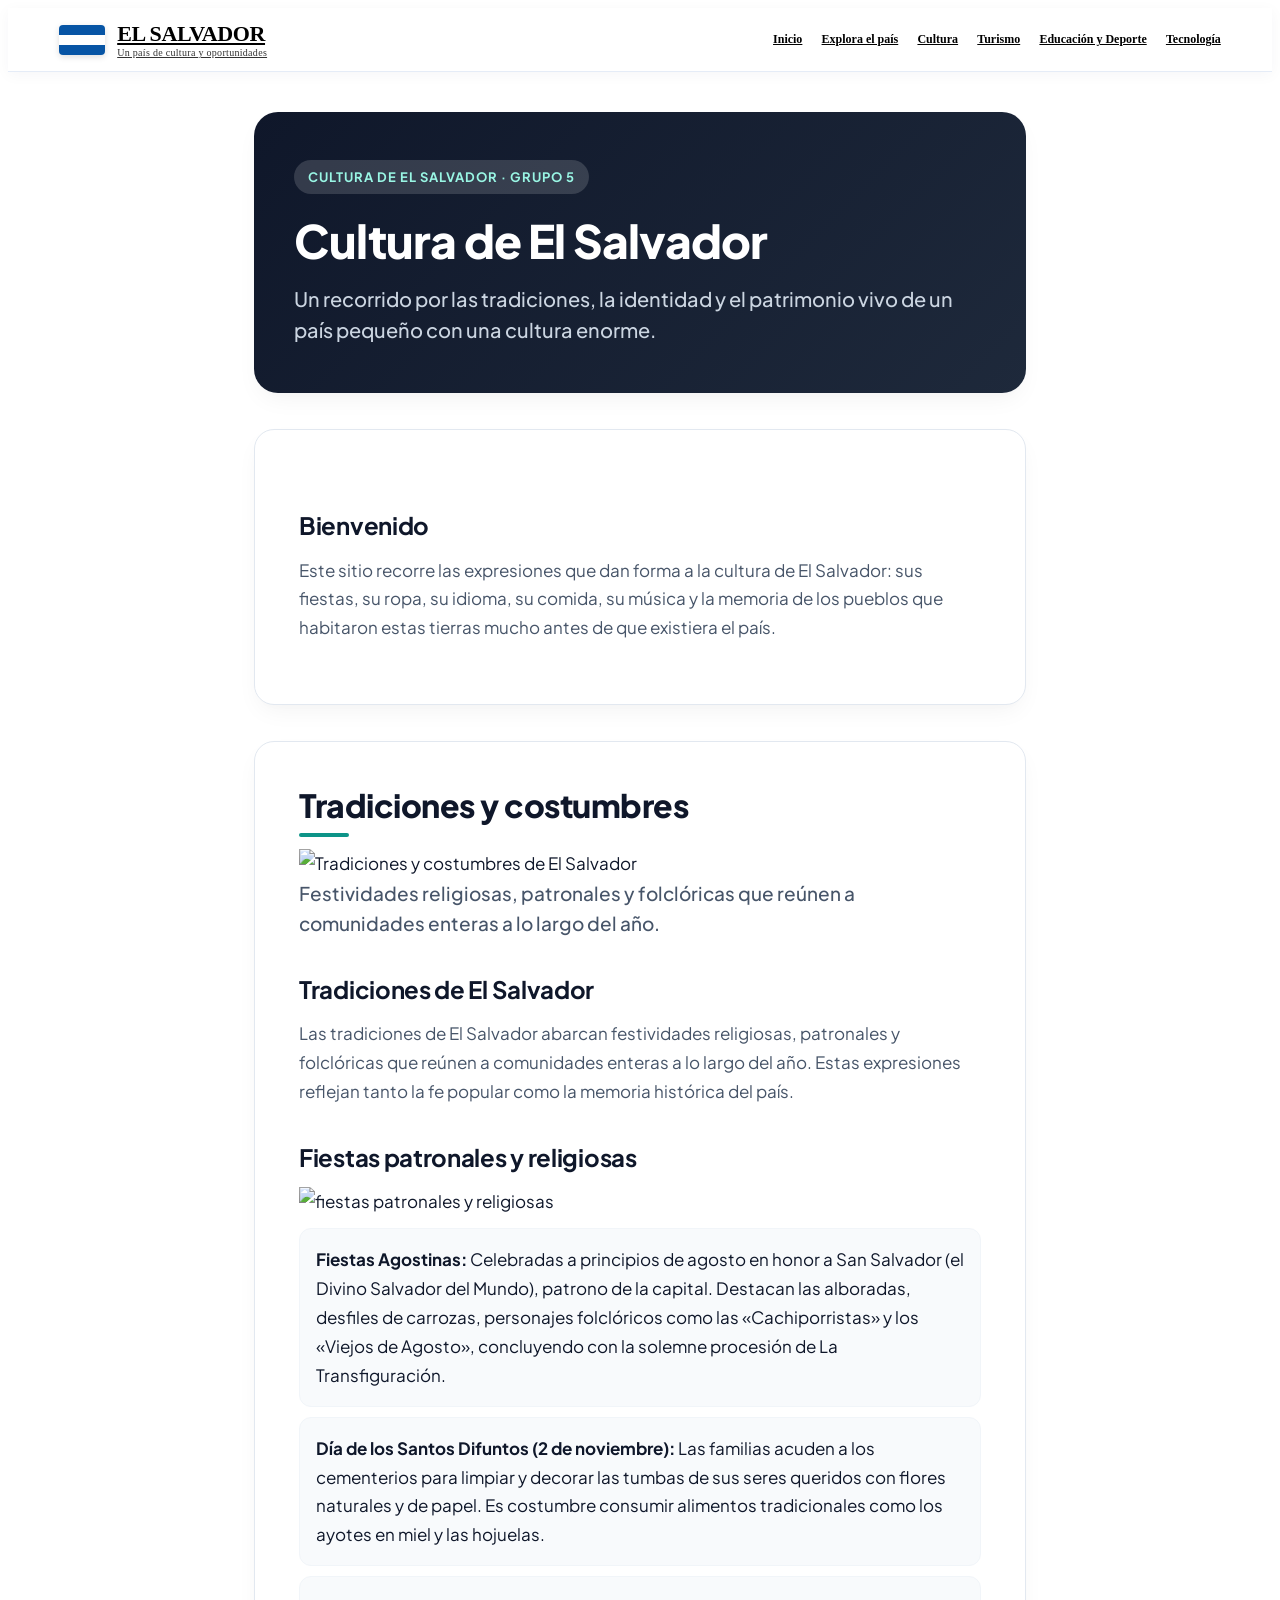
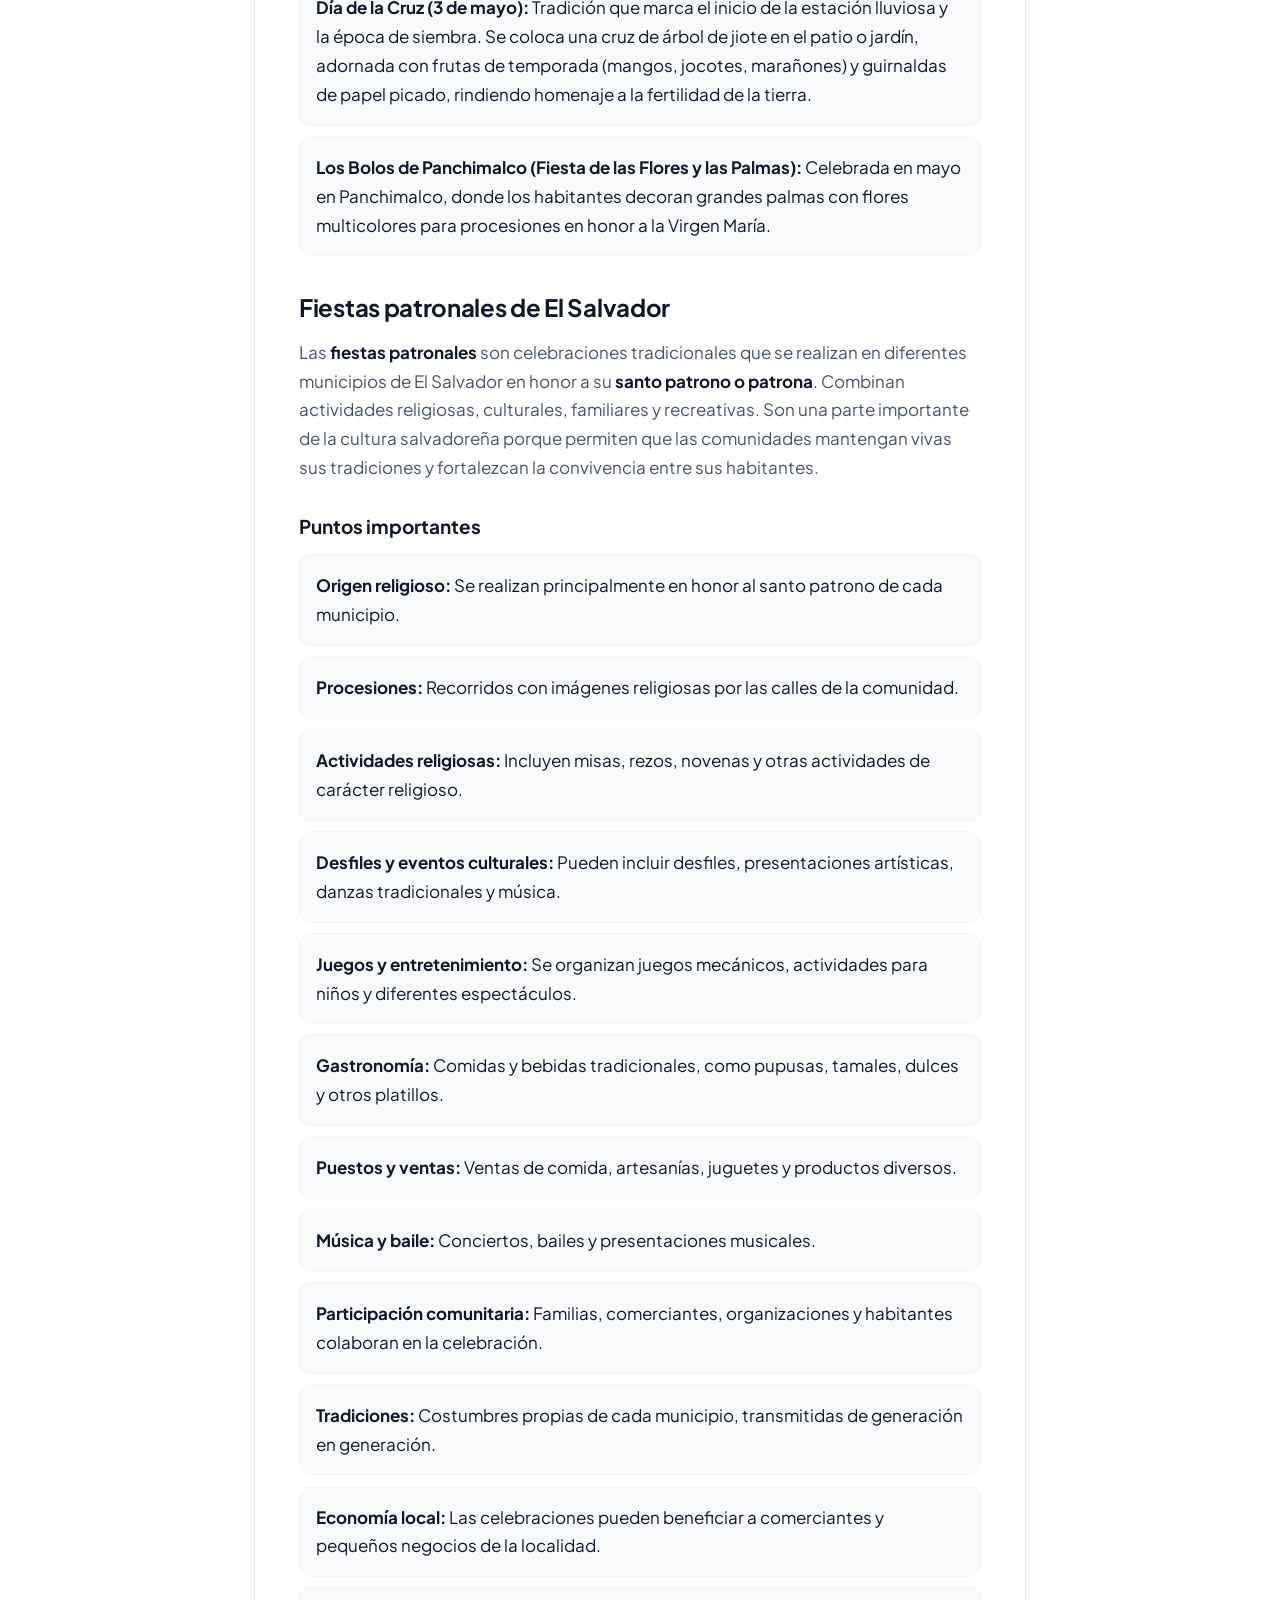
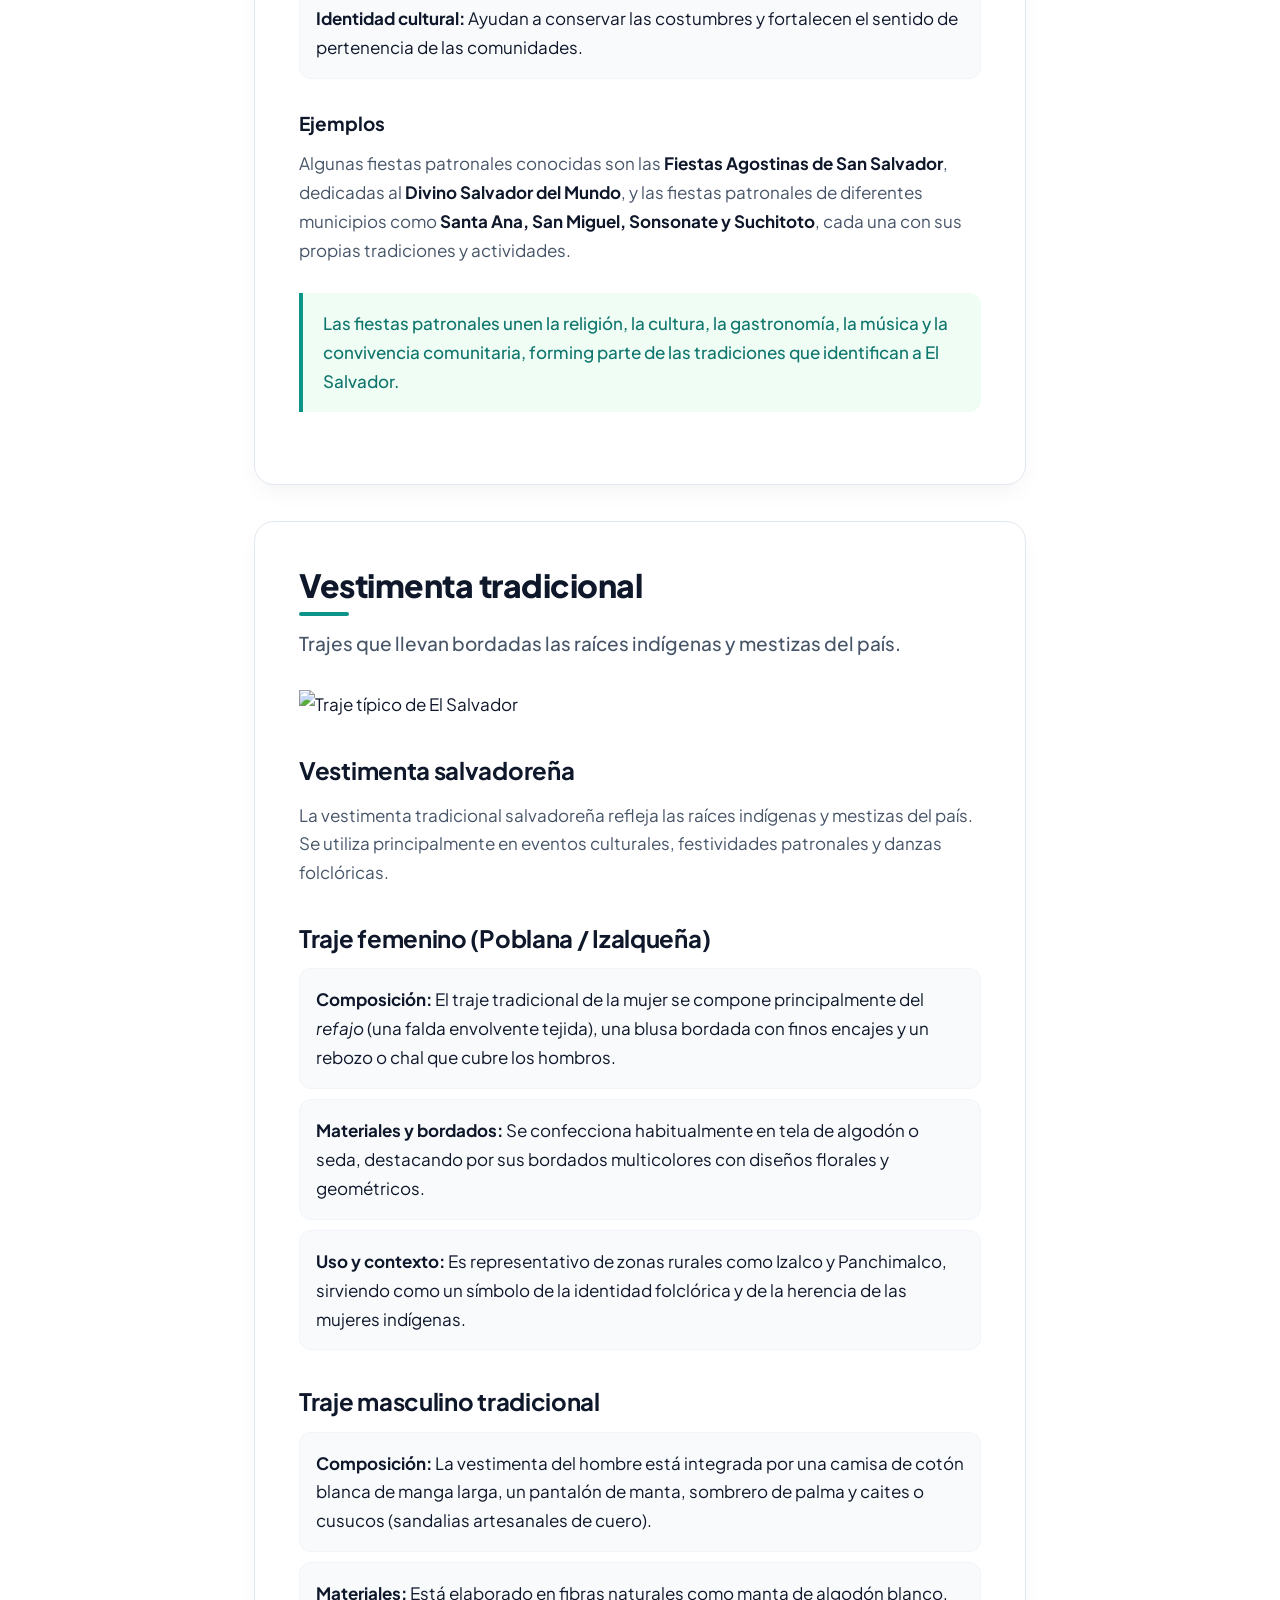
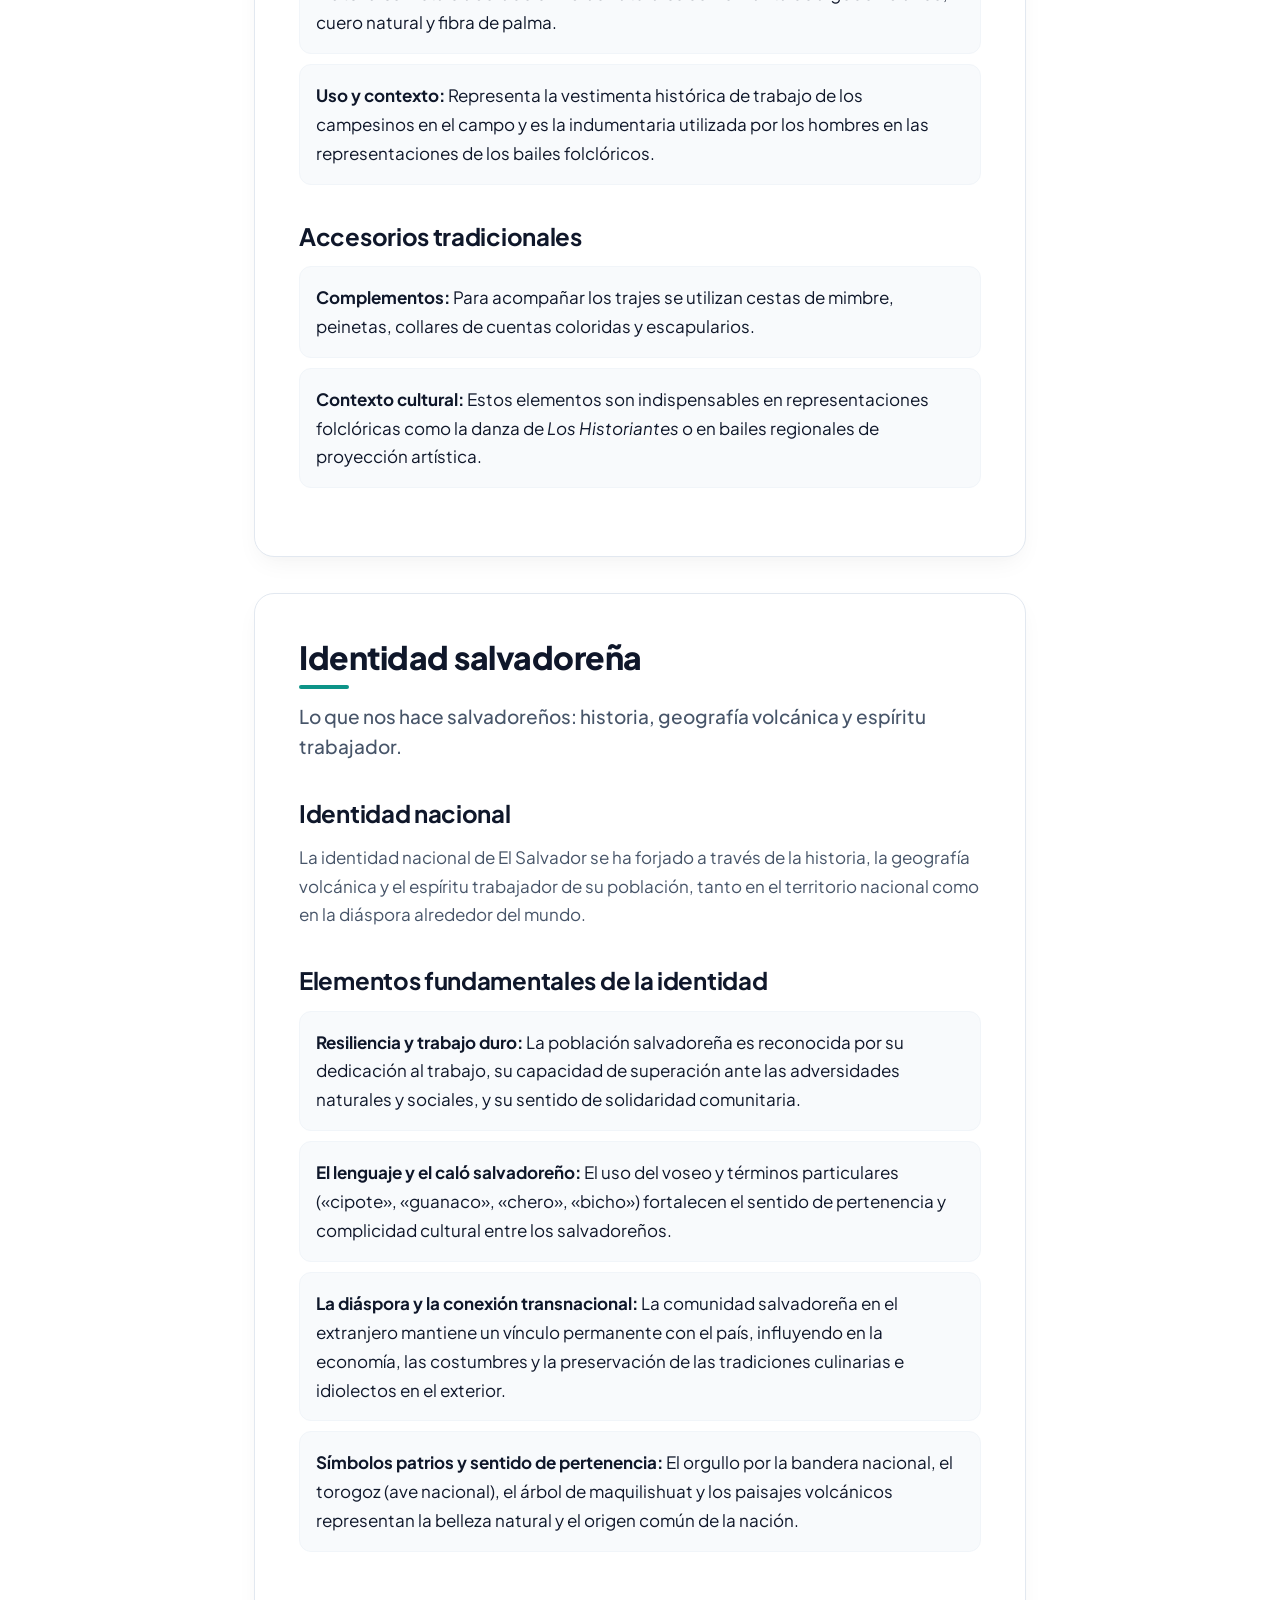
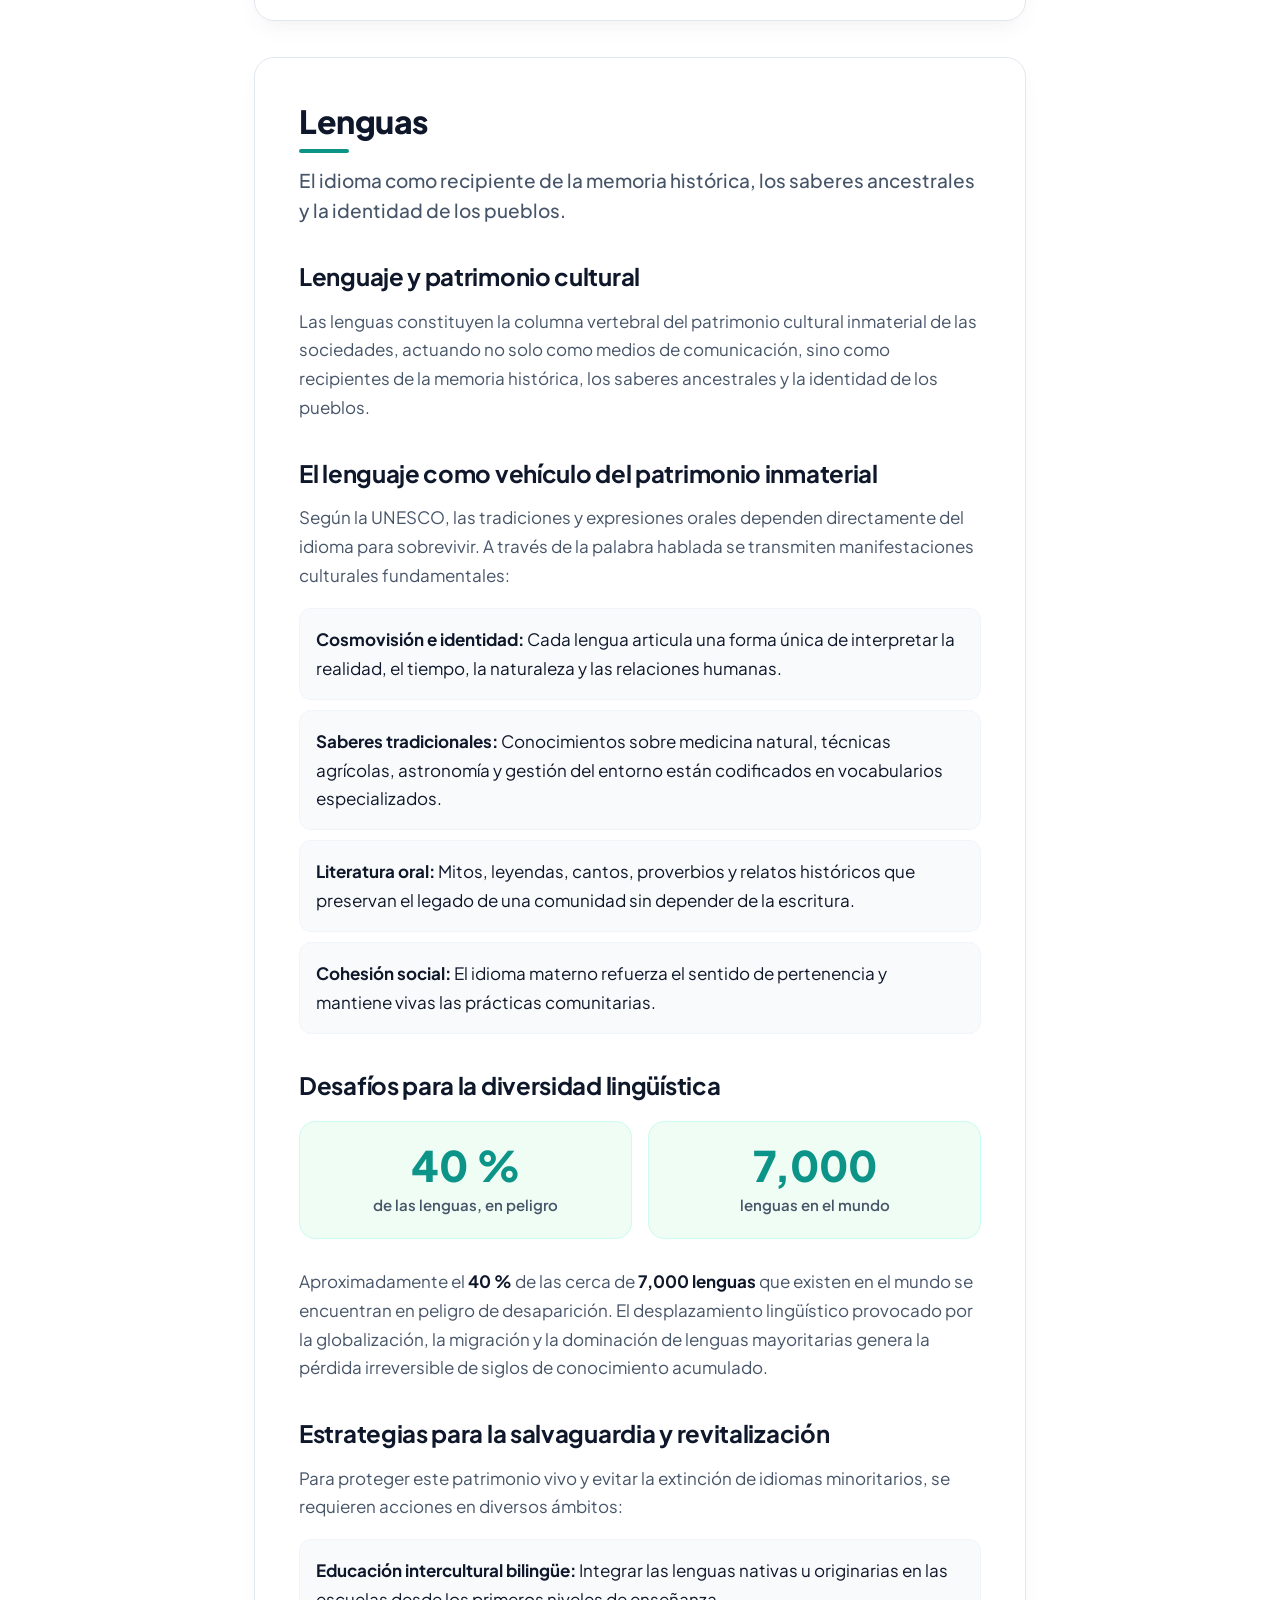
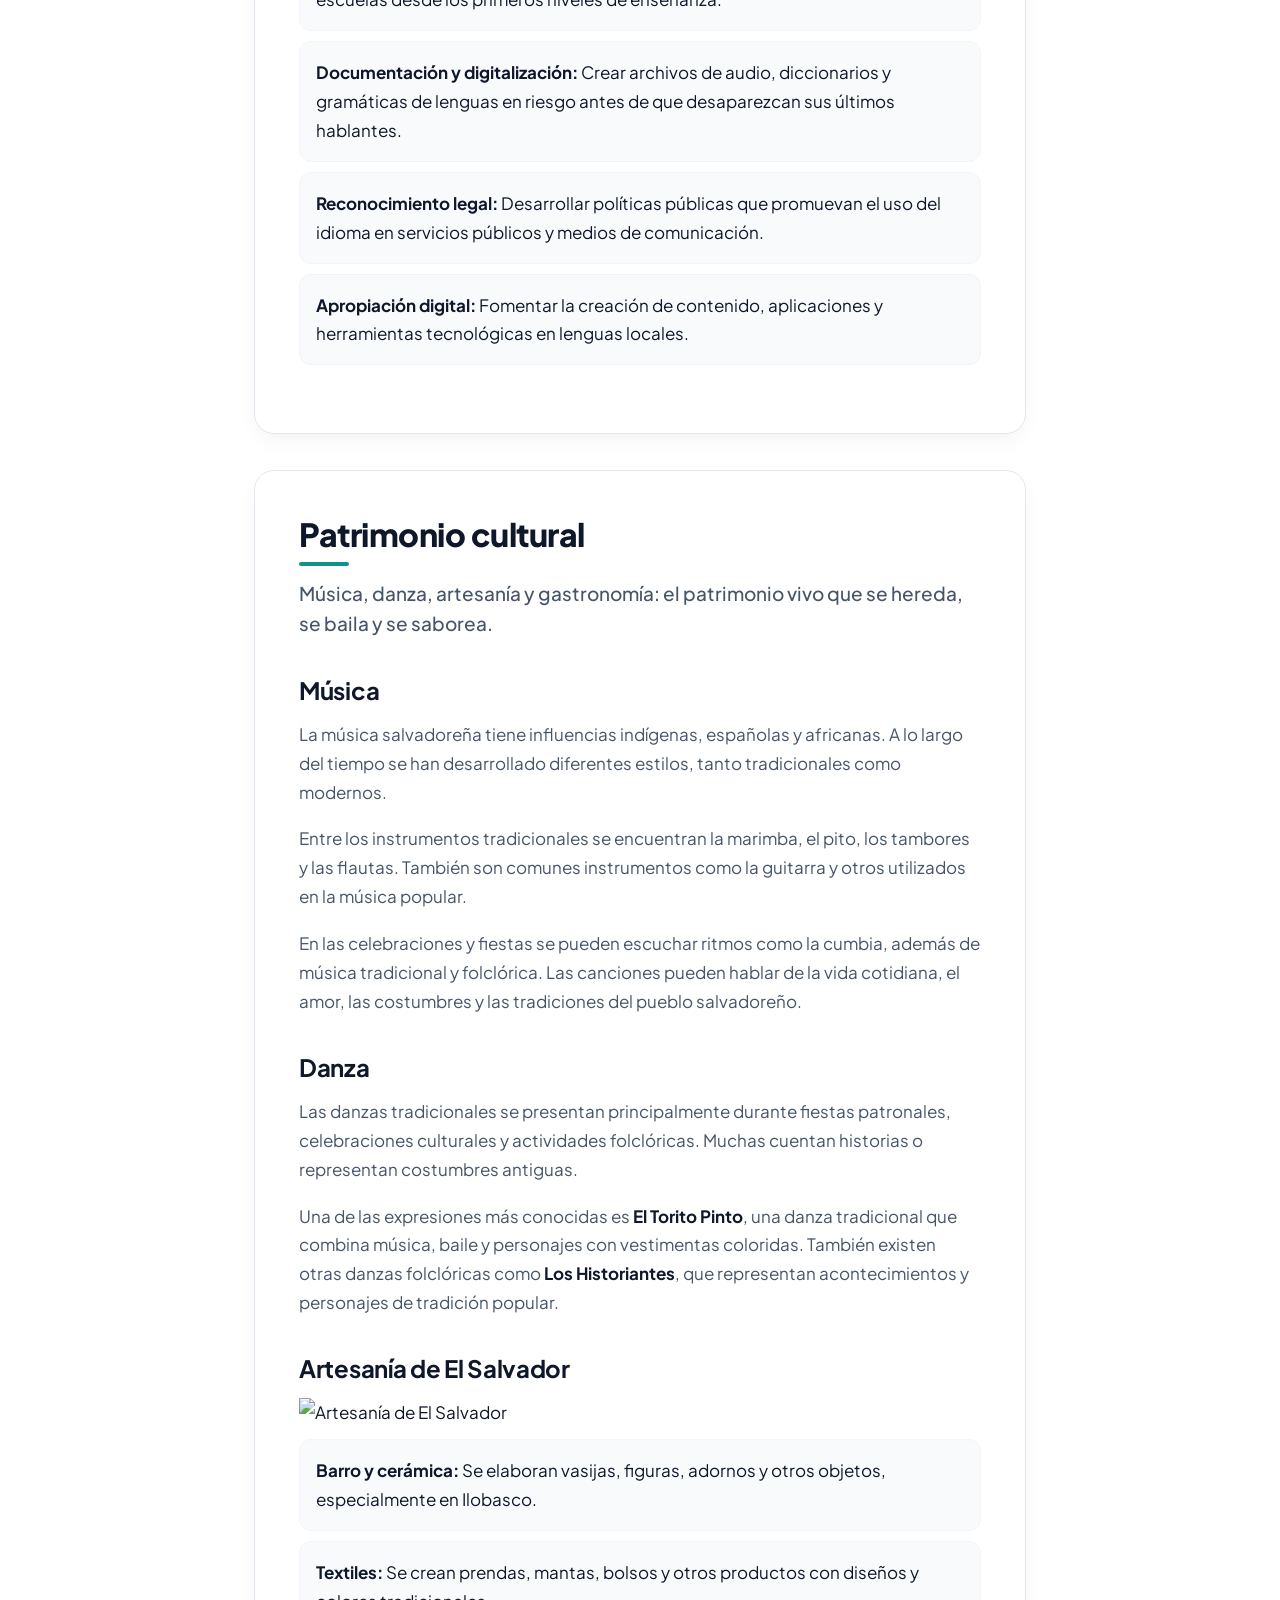
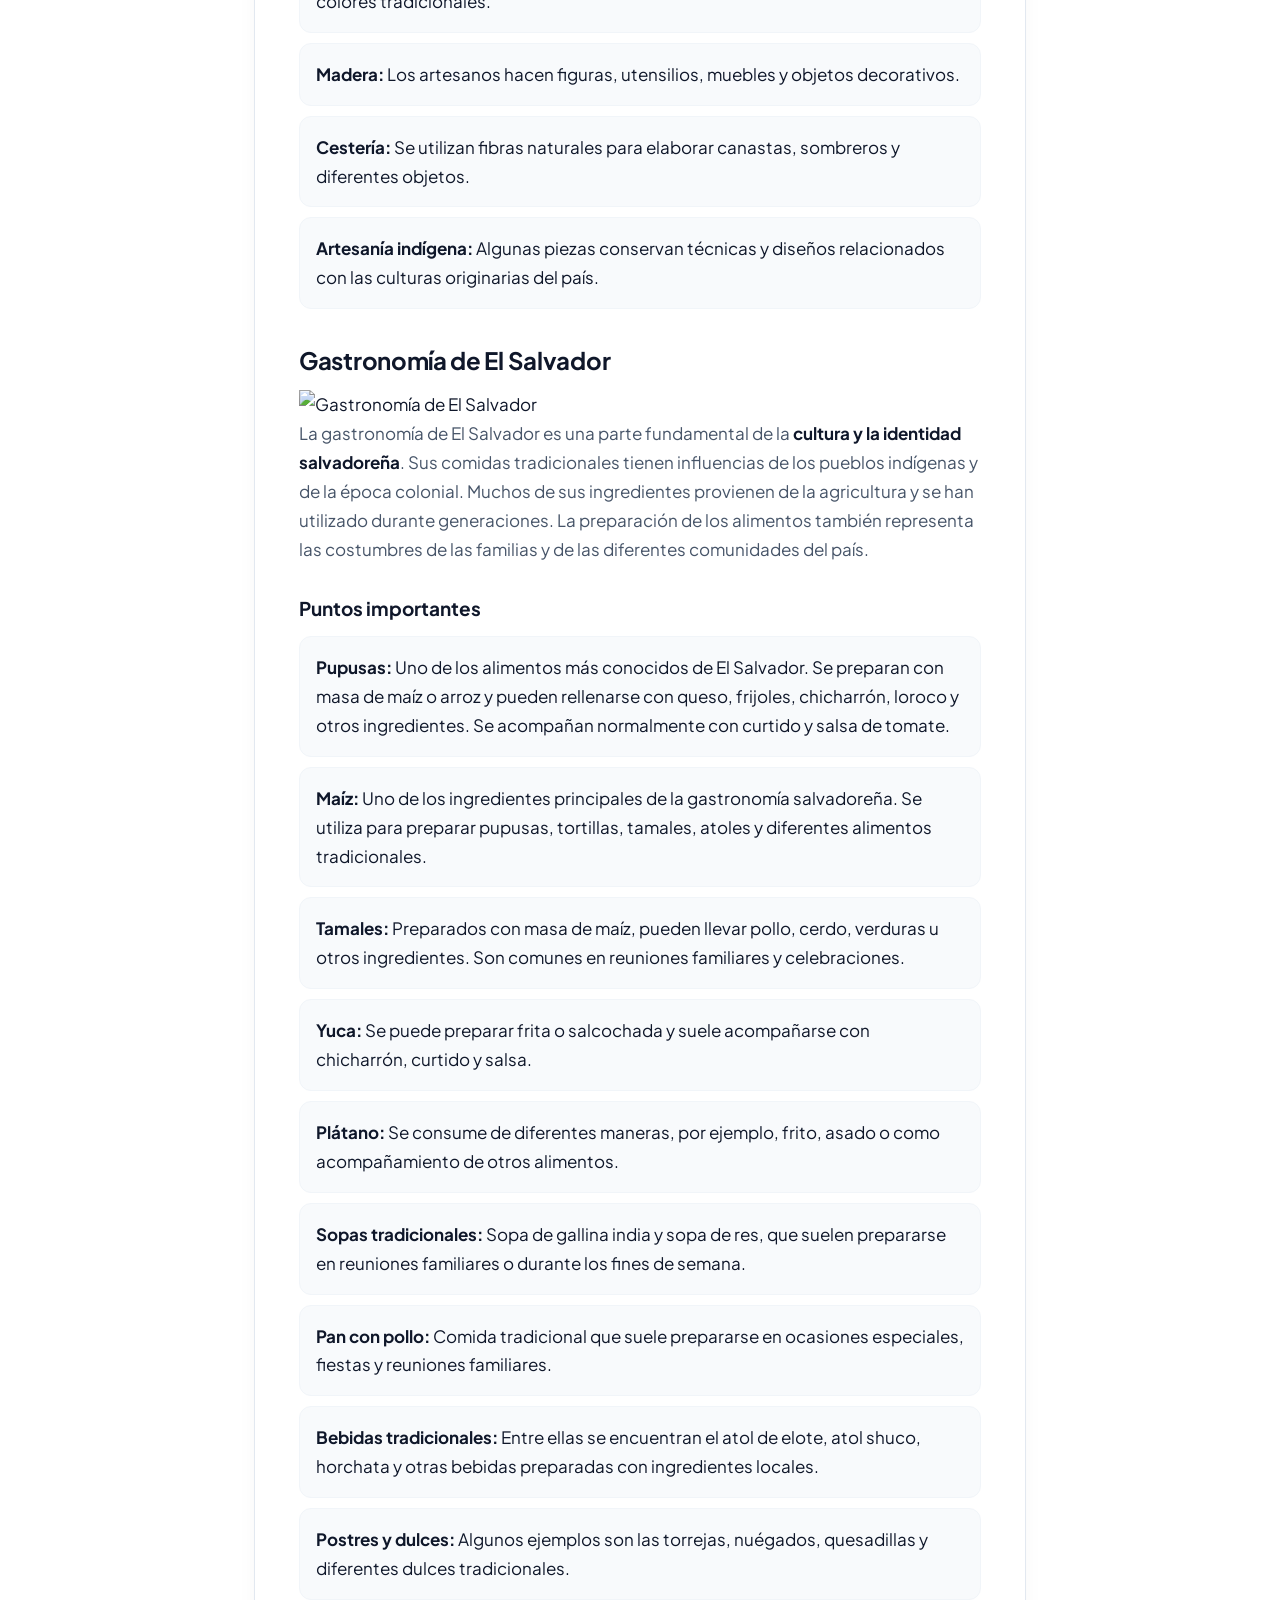
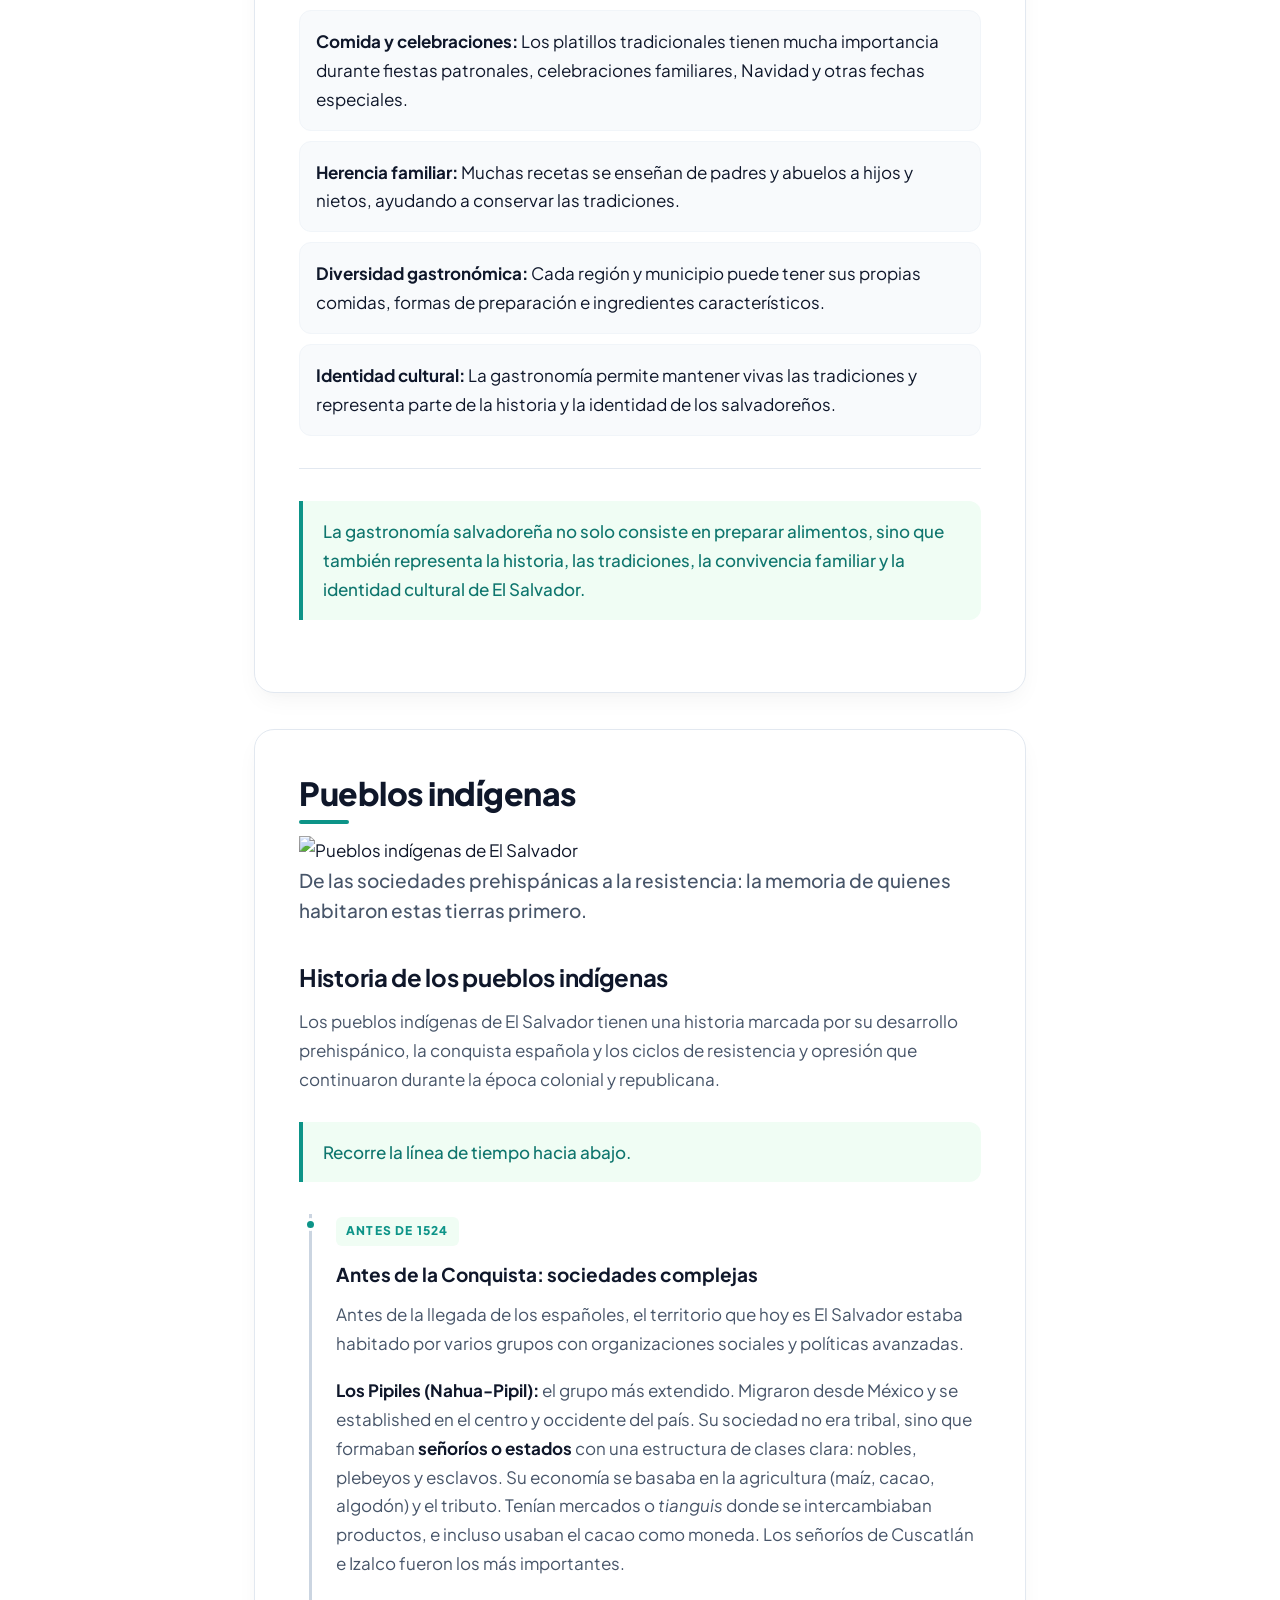
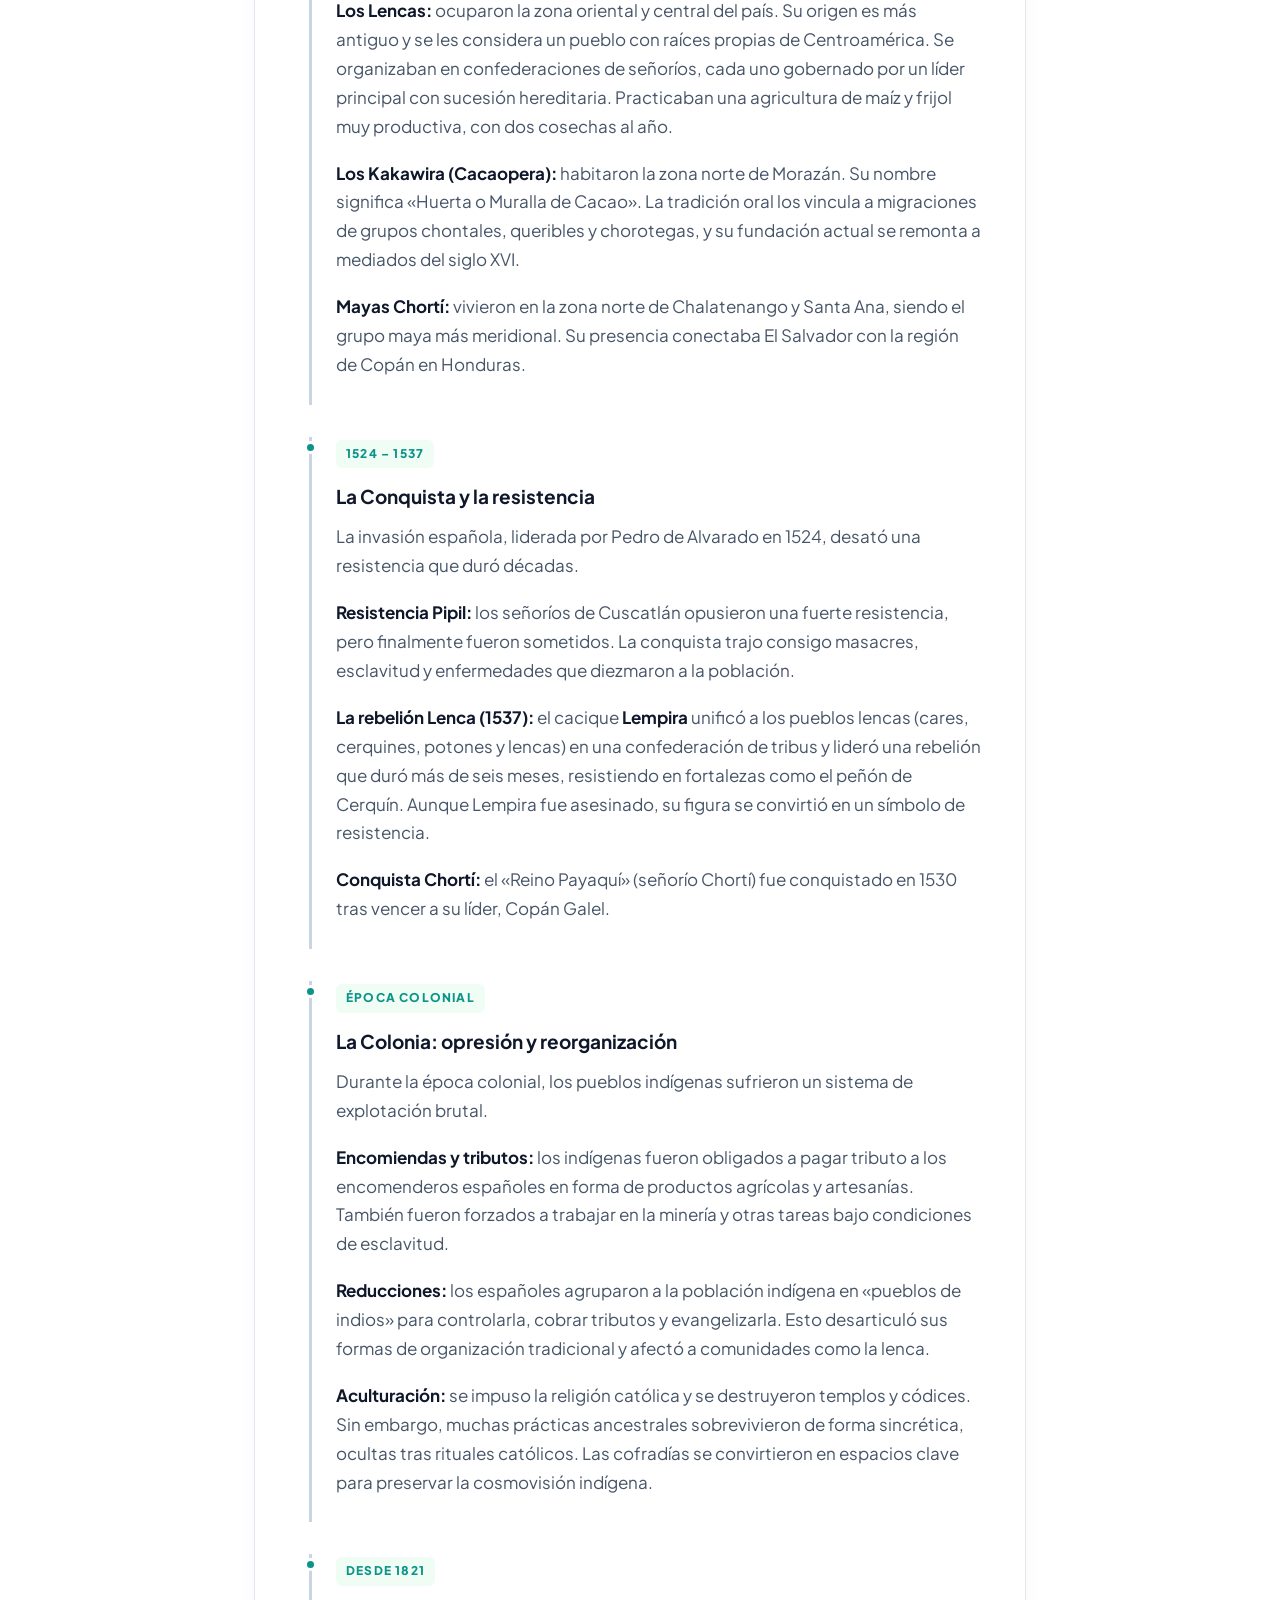
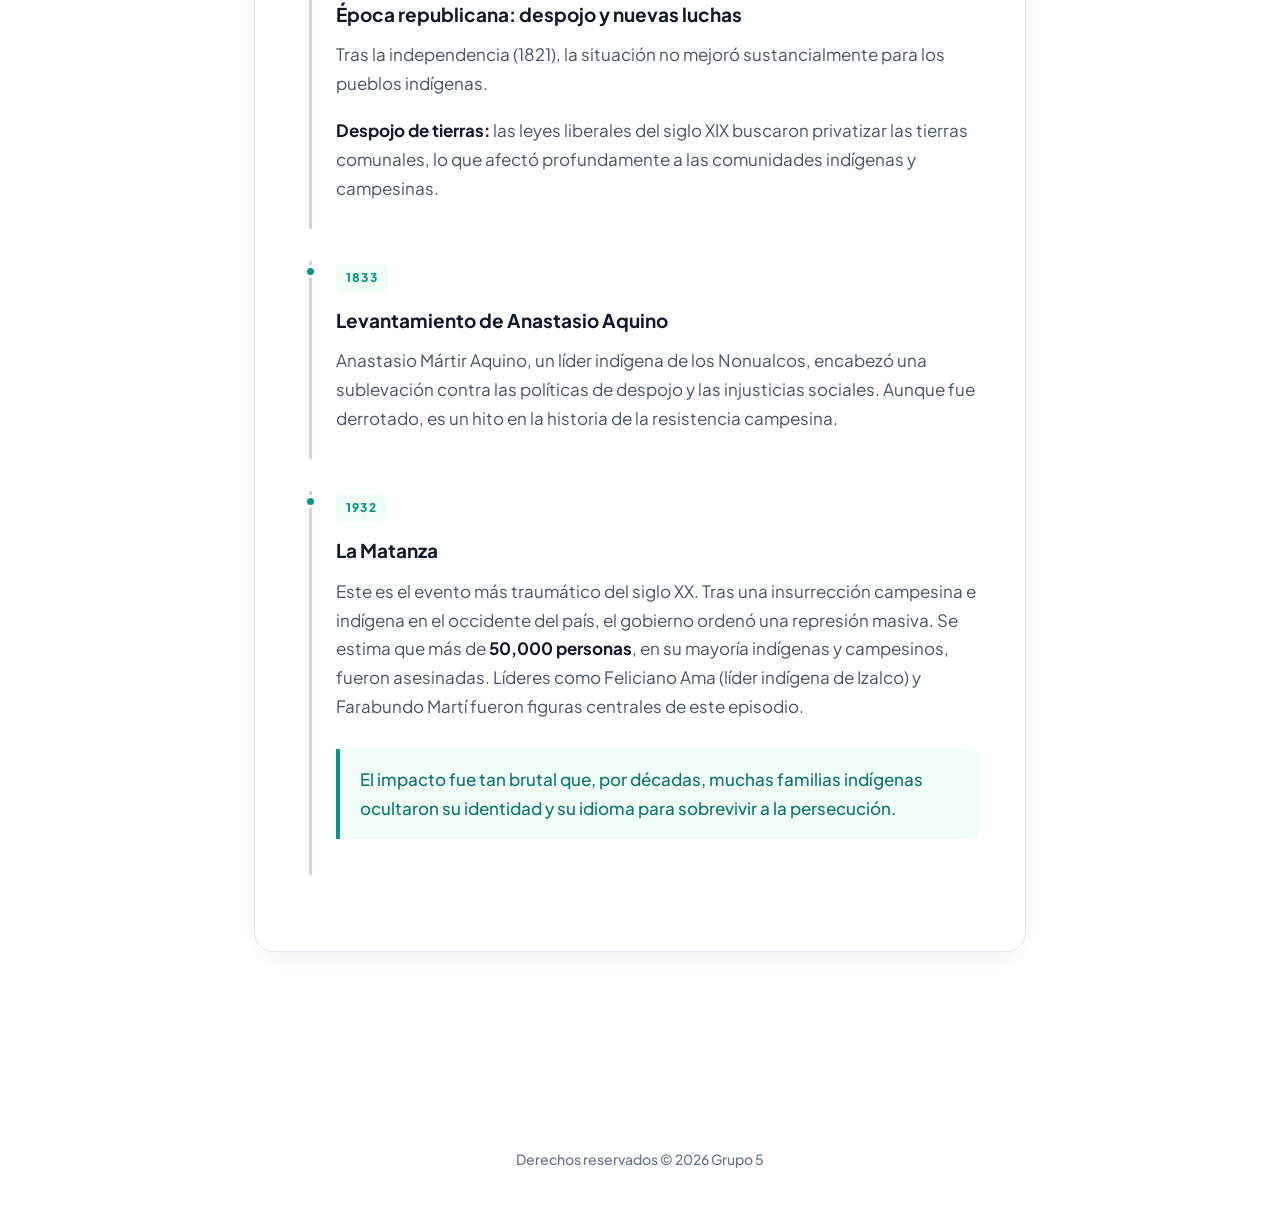
==== commit 7fc8c39b: "enlaces unificados" ====
--- a/Cultura_ElSalvador_G5_unico.html
+++ b/Cultura_ElSalvador_G5_unico.html
@@ -598,15 +598,15 @@
       aria-expanded="false"
     >☰</button>
 
-    <nav class="nav" id="sv-nav" aria-label="Menú principal">
-      <a href="#sv-inicio">Inicio</a>
-      <a href="#sv-explora">Explora el país</a>
-      <a href="#sv-historia">Historia</a>
-      <a href="#sv-cultura">Cultura</a>
-      <a href="#sv-turismo">Turismo</a>
-      <a href="#sv-departamentos">Departamentos</a>
-      <a href="#sv-contacto">Información</a>
-    </nav>
+      <!-- Enlaces principales del portal -->
+<nav class="nav" id="sv-nav" aria-label="Menú principal">
+  <a href="index.html">Inicio</a>
+  <a href="iniciosv.html">Explora el país</a>
+  <a href="Cultura_ElSalvador_G5_unico.html">Cultura</a>
+  <a href="lugares_turisticos.html">Turismo</a>
+  <a href="educacionydeporte.html">Educación y Deporte</a>
+  <a href="Tecnologia.html">Tecnología</a>
+</nav>
 
   </header>
 
